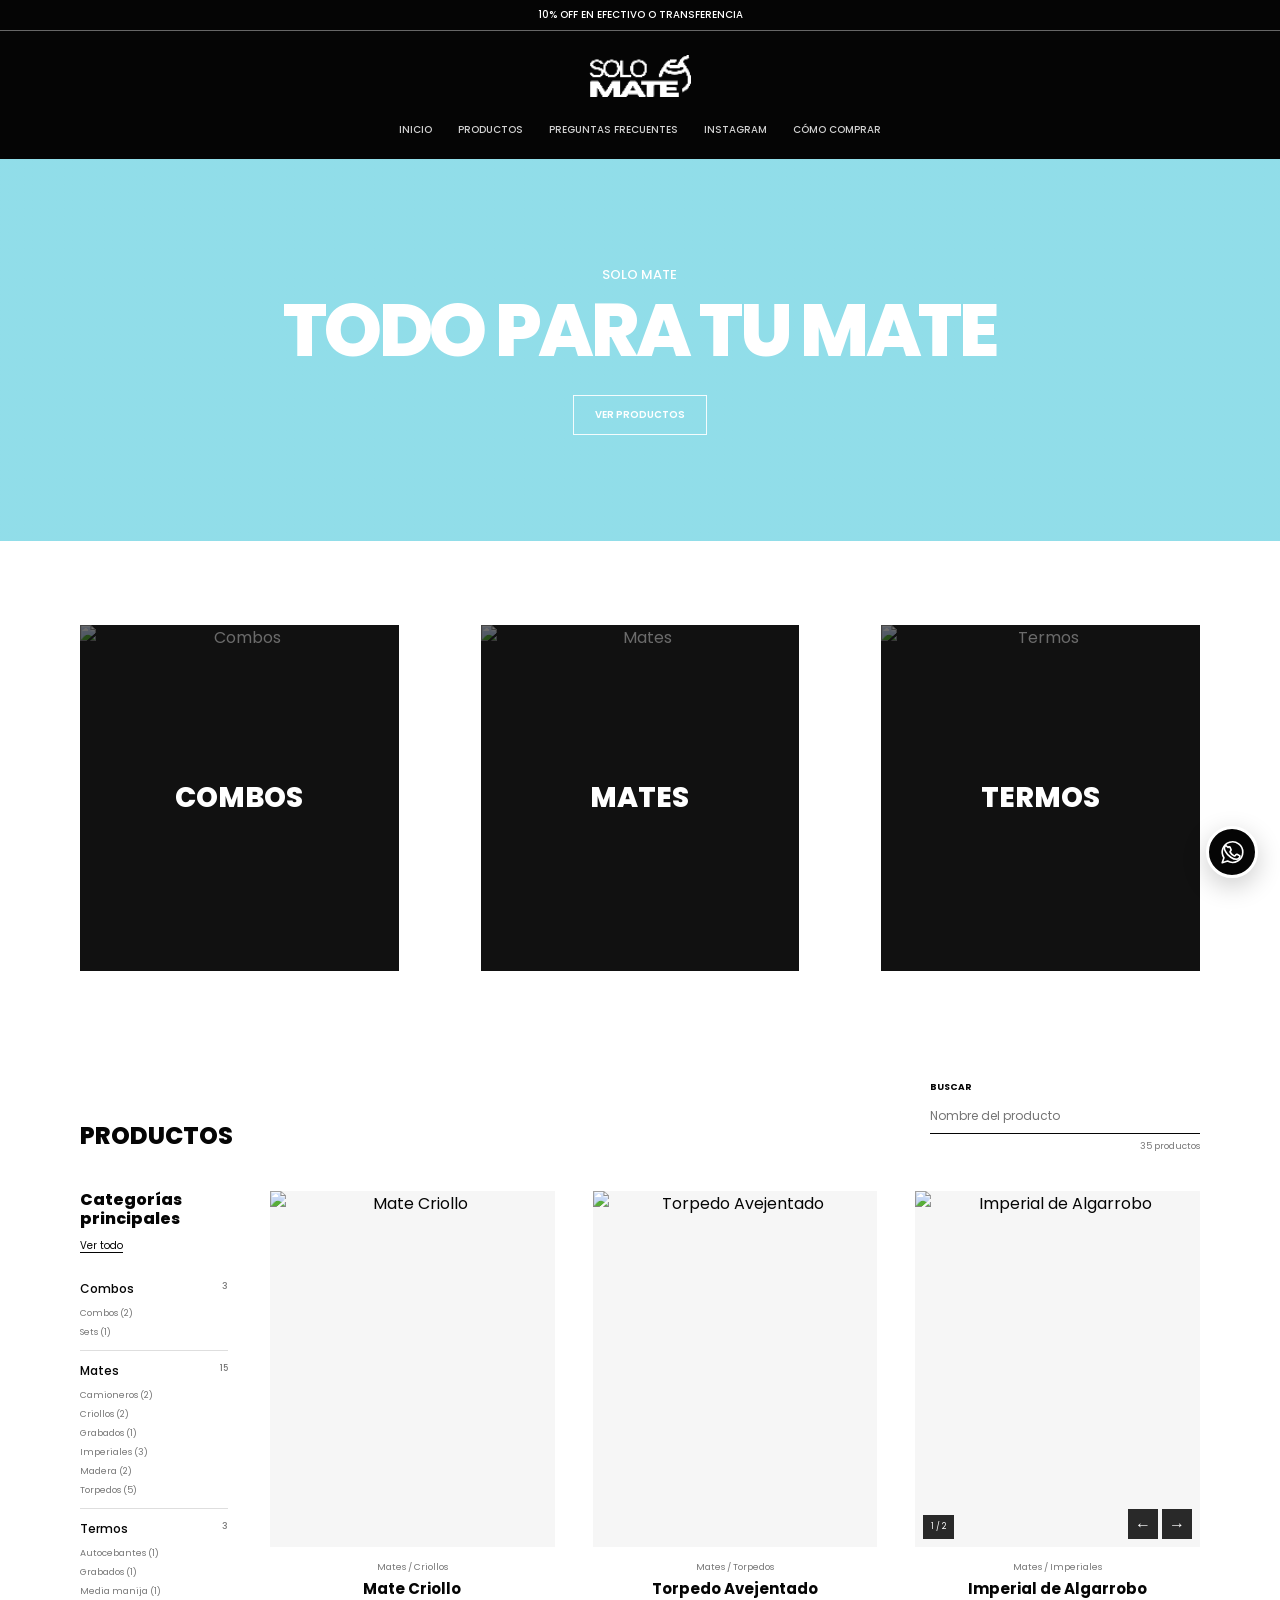
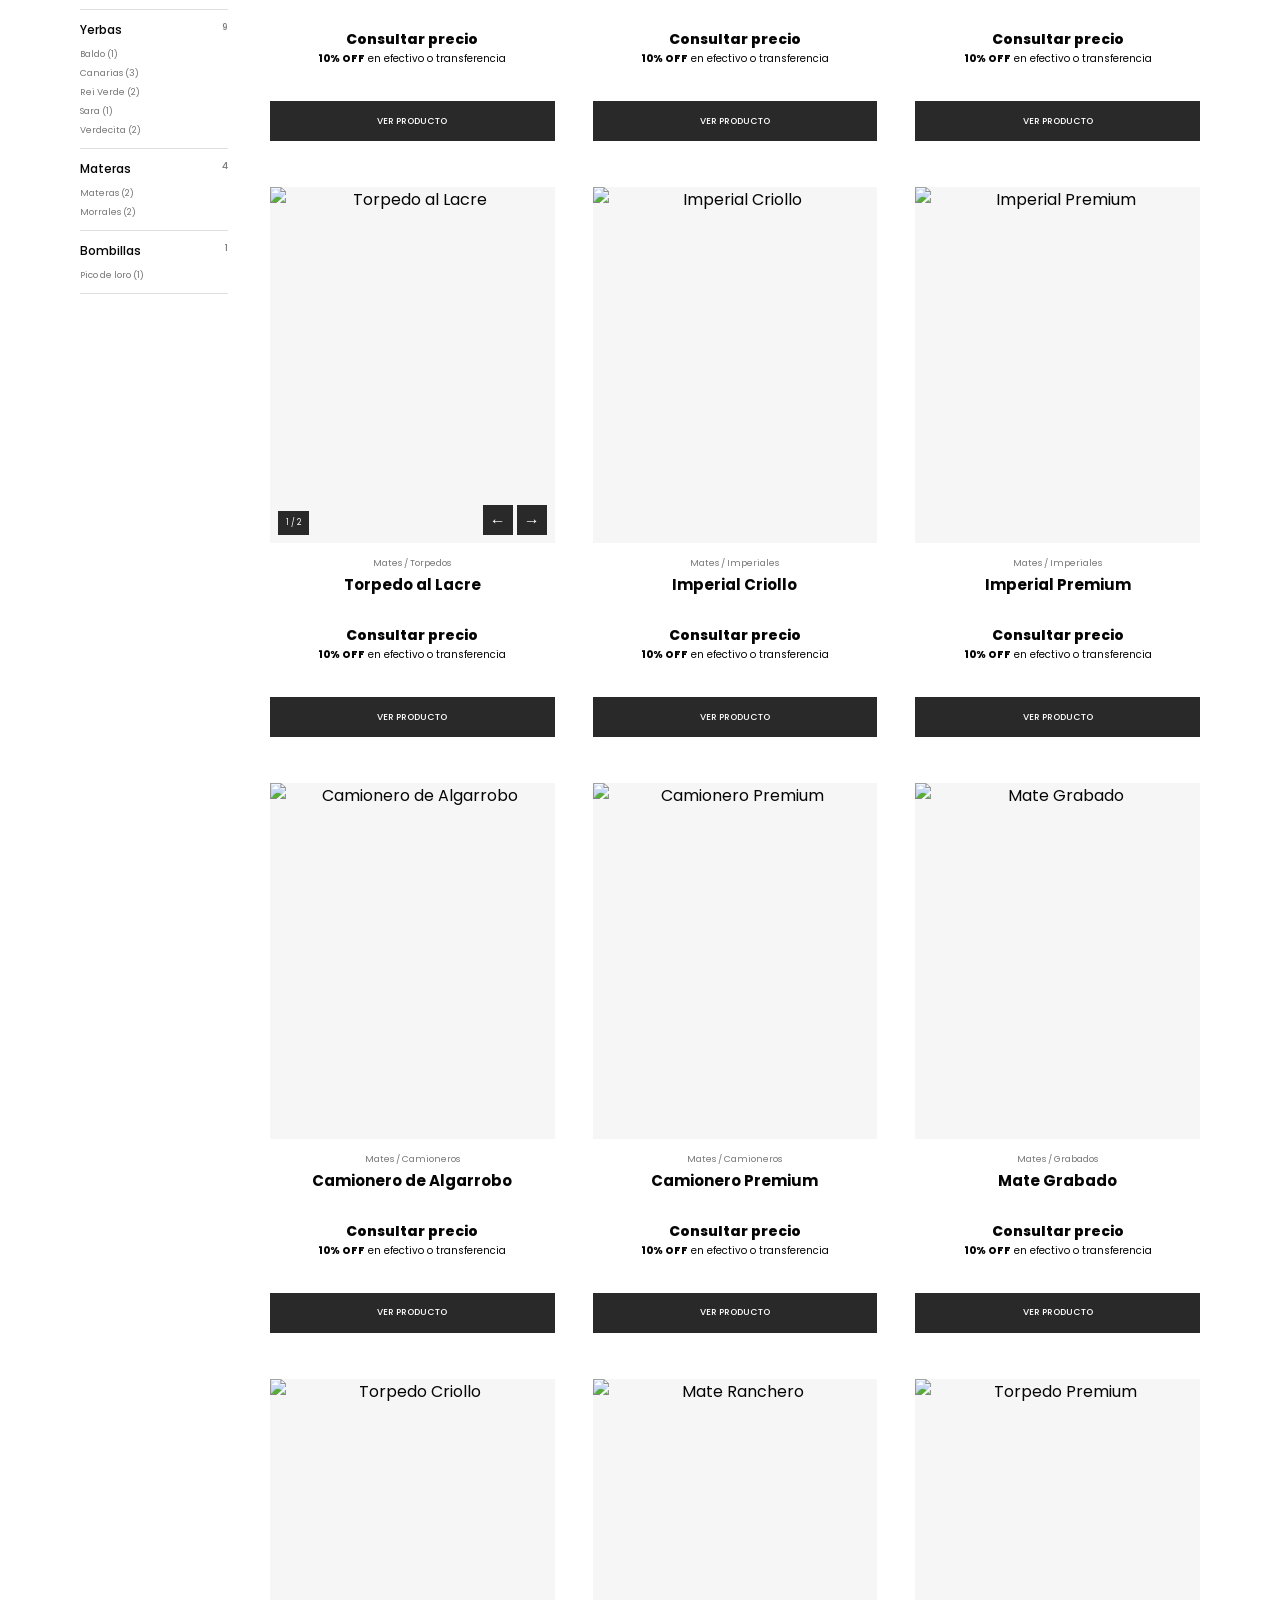
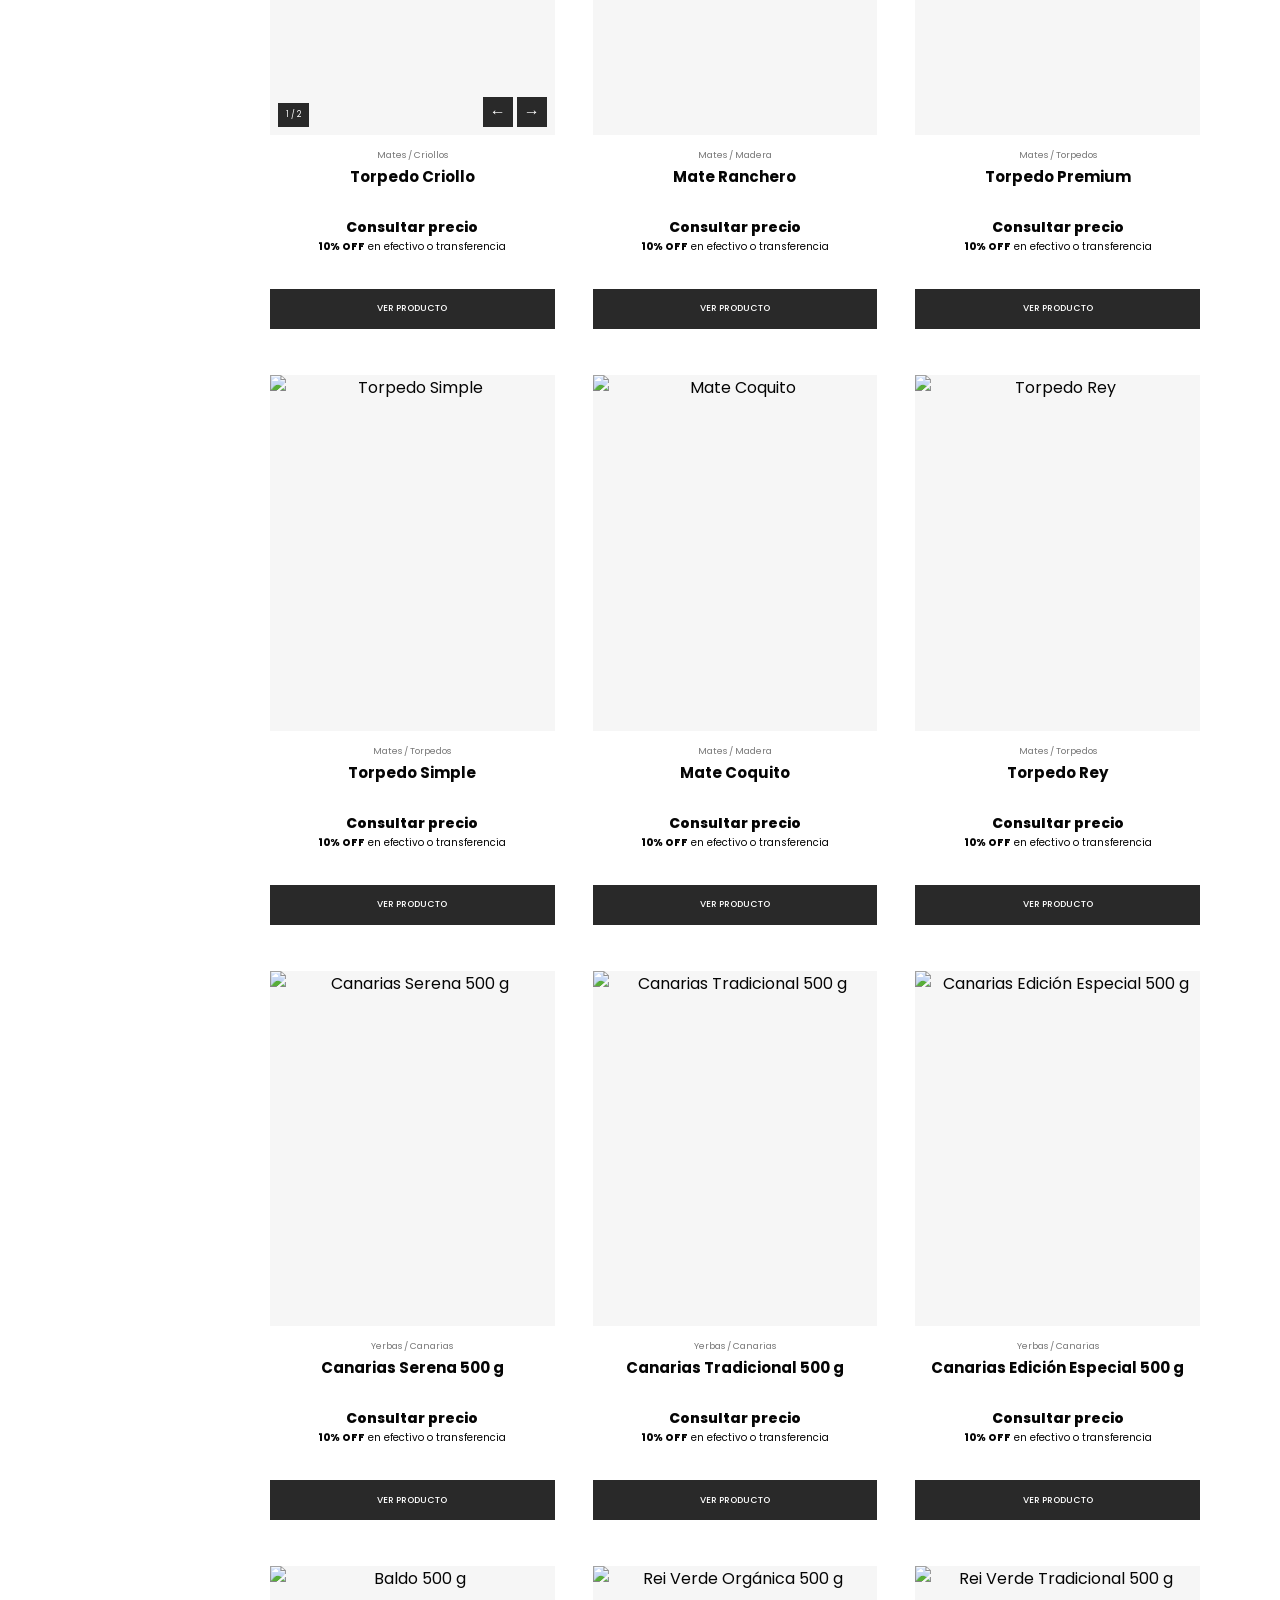
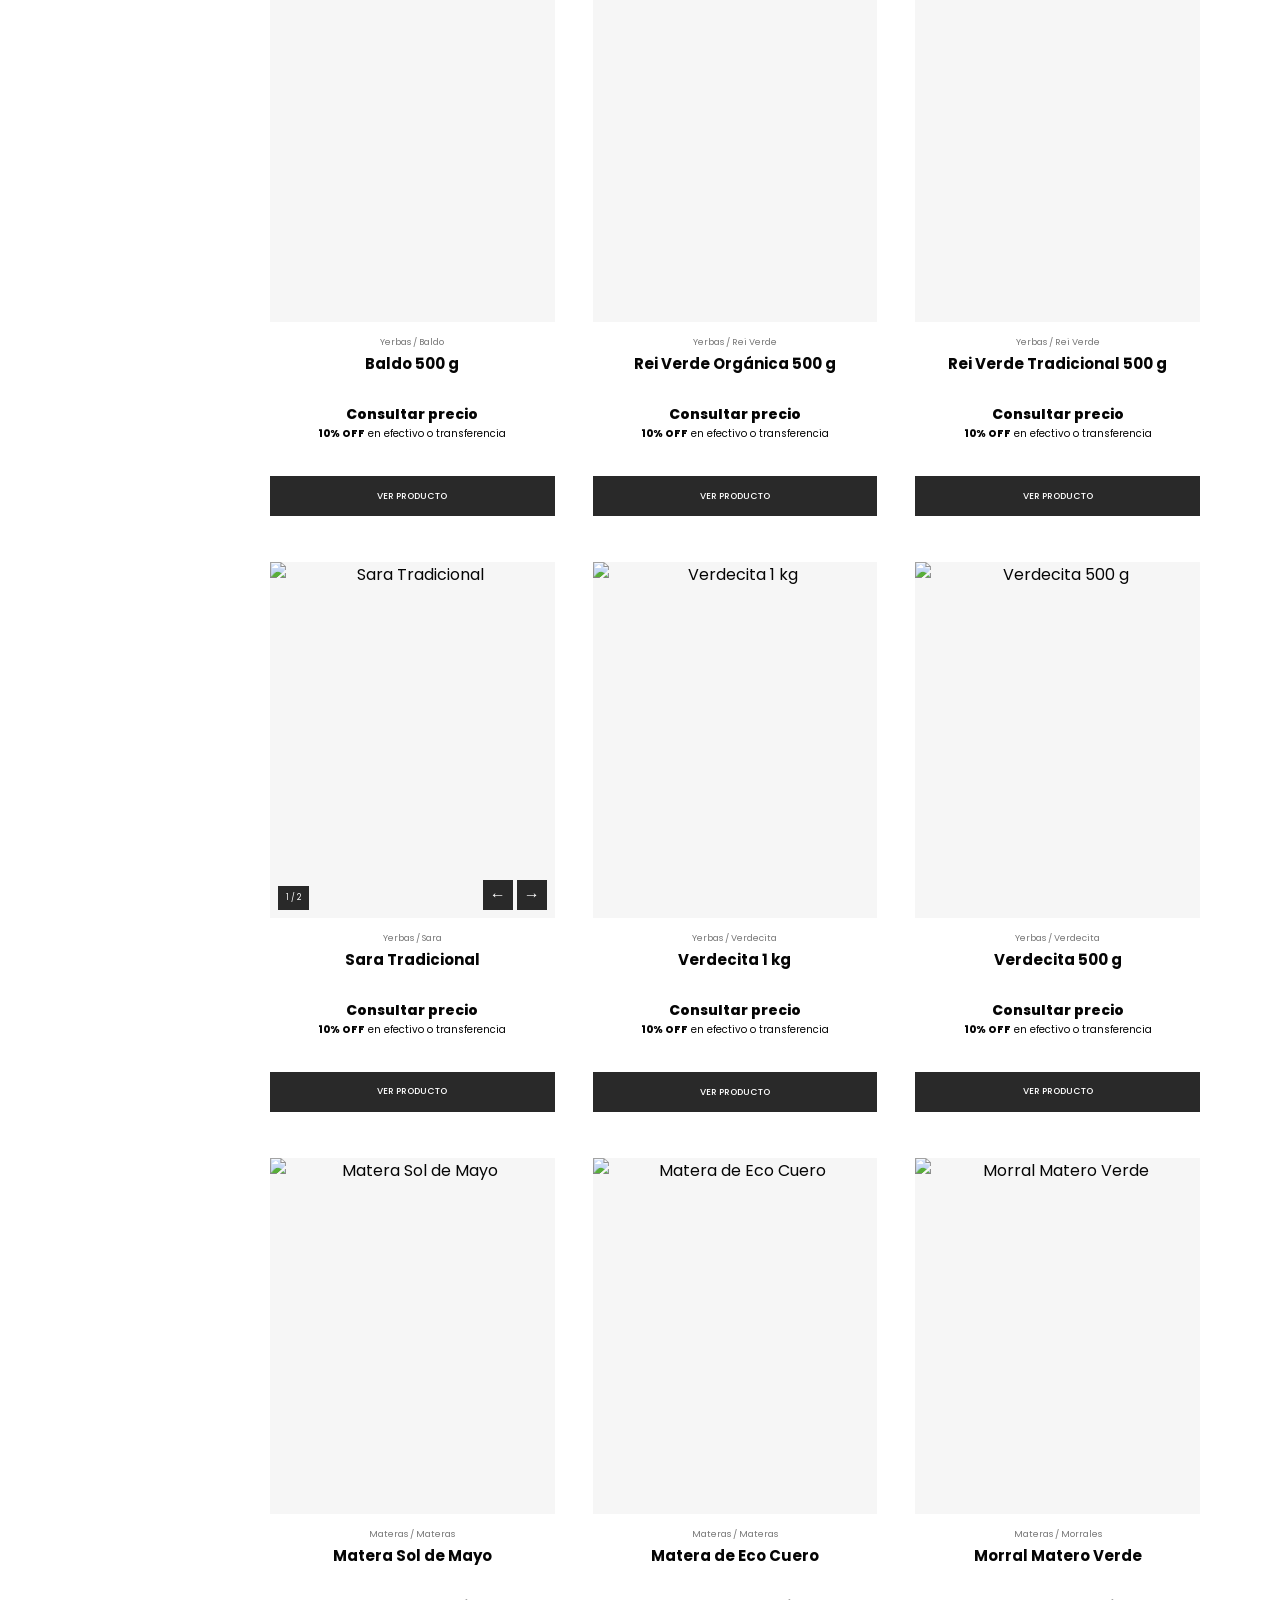
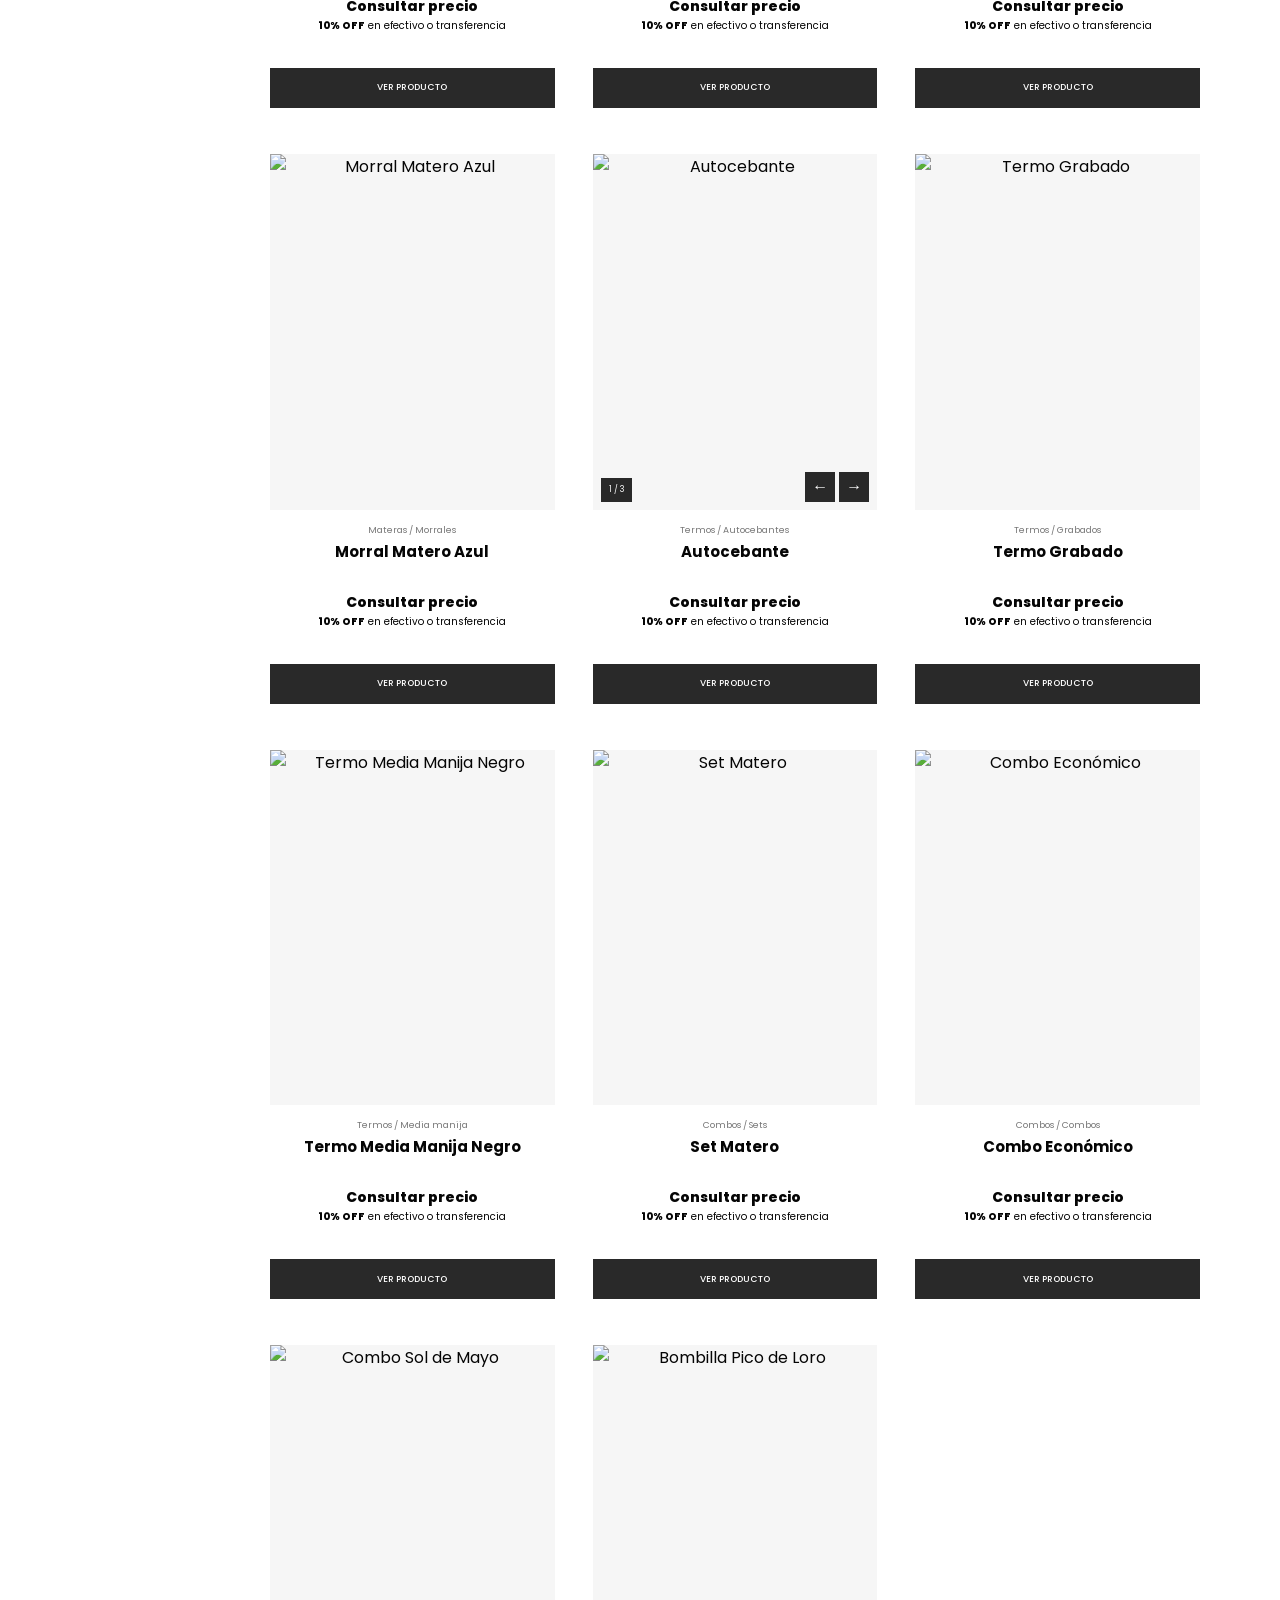
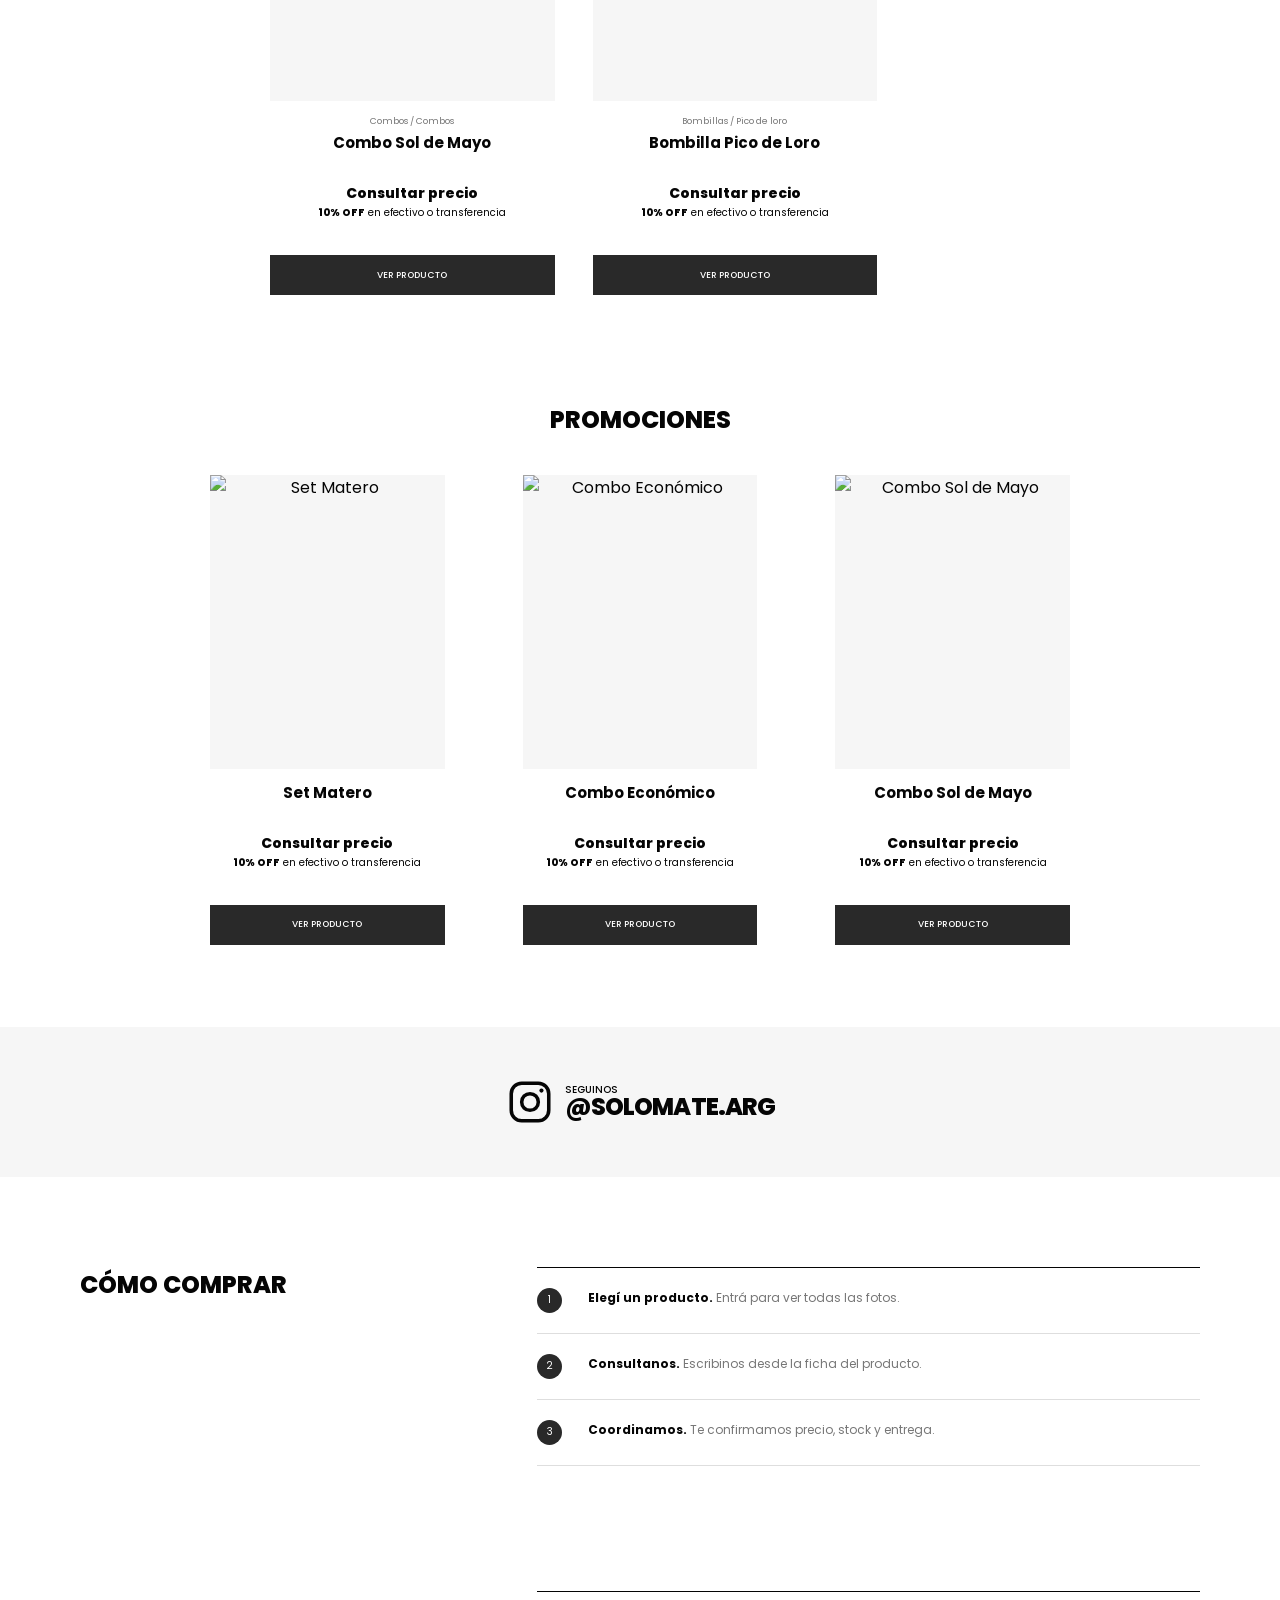
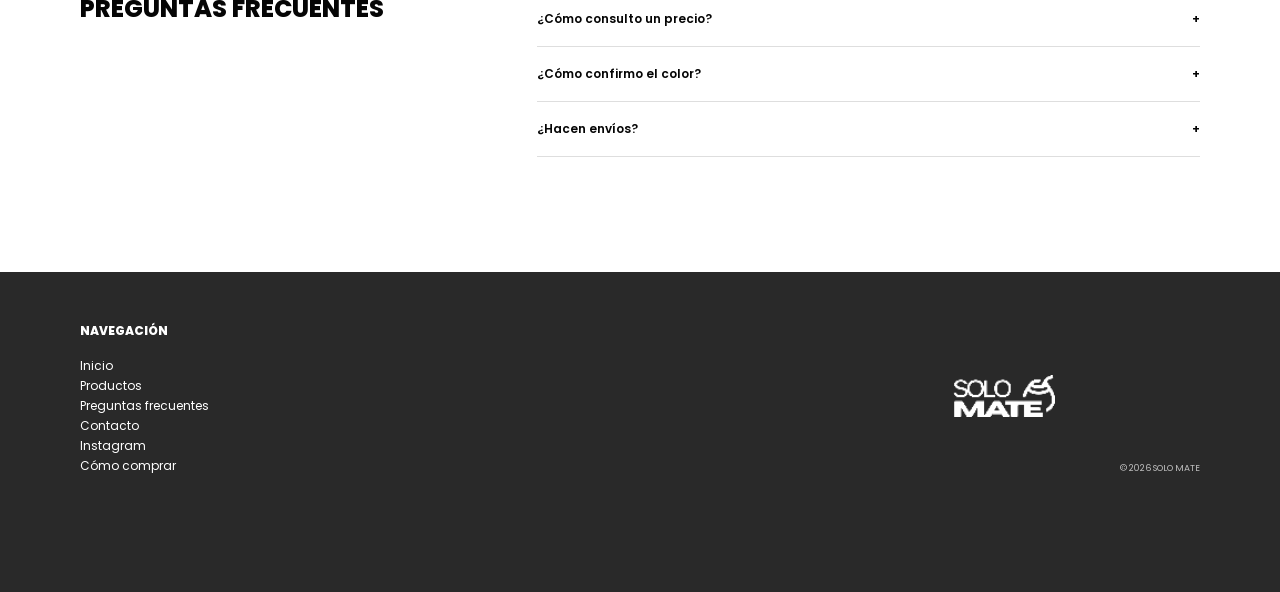
==== index.html @ adc4c1b1 "Add files via upload" ====
<!doctype html>
<html lang="es">
<head>
  <meta charset="utf-8">
  <meta name="viewport" content="width=device-width, initial-scale=1">
  <title>SOLO MATE | Mates, termos y accesorios</title>
  <meta name="description" content="Catálogo de mates, termos, yerbas, materas, combos y bombillas. Consultas por WhatsApp.">
  <meta property="og:title" content="SOLO MATE">
  <meta property="og:description" content="Mates, termos, yerbas y accesorios.">
  <meta property="og:image" content="og.png">
  <link rel="stylesheet" href="styles.css">
  <script src="config.js" defer></script>
  <script src="products.js" defer></script>
  <script src="app.js" defer></script>
</head>
<body>
  <div class="discount-bar">10% OFF EN EFECTIVO O TRANSFERENCIA</div>

  <header class="site-header">
    <div class="header-inner page-width">
      <a class="logo" href="#inicio" aria-label="SOLO MATE, inicio">
        <img class="brand-logo" src="logo-solo-mate.png?v=1" alt="SOLO MATE">
      </a>

      <nav class="main-nav" aria-label="Navegación principal">
        <a href="#inicio">INICIO</a>
        <a href="#catalogo">PRODUCTOS</a>
        <a href="#preguntas">PREGUNTAS FRECUENTES</a>
        <a href="#instagram">INSTAGRAM</a>
        <a href="#como-comprar">CÓMO COMPRAR</a>
      </nav>
    </div>
  </header>

  <main>
    <section class="banner" id="inicio">
      <div class="banner-copy">
        <p>SOLO MATE</p>
        <h1>TODO PARA TU MATE</h1>
        <a href="#catalogo">VER PRODUCTOS</a>
      </div>
    </section>

    <section class="category-section page-width" id="categorias">
      <h2 class="sr-only">Categorías</h2>
      <div class="category-grid">
        <button class="category-card js-category" type="button" data-category="Combos">
          <img src="images-square/combo economico.jpg?v=4" alt="Combos">
          <span>COMBOS</span>
        </button>
        <button class="category-card js-category" type="button" data-category="Mates">
          <img src="images-square/imperial criollo.jpg?v=4" alt="Mates">
          <span>MATES</span>
        </button>
        <button class="category-card js-category" type="button" data-category="Termos">
          <img src="images-square/termo media manija negro.jpg?v=4" alt="Termos">
          <span>TERMOS</span>
        </button>
      </div>
    </section>

    <section class="catalog-section" id="catalogo">
      <div class="page-width">
        <header class="catalog-header">
          <h2 id="catalog-title">PRODUCTOS</h2>
          <div class="catalog-tools">
            <label class="catalog-search">
              <span>BUSCAR</span>
              <input id="catalog-search" type="search" placeholder="Nombre del producto">
            </label>
            <p id="result-count" aria-live="polite"></p>
          </div>
        </header>

        <div class="catalog-layout">
          <aside class="filters" aria-label="Filtros del catálogo">
            <div class="filters-heading">
              <strong>Categorías<br>principales</strong>
              <button id="clear-filters" type="button">Ver todo</button>
            </div>
            <div id="category-filters"></div>
          </aside>

          <div>
            <div class="mobile-categories" id="mobile-categories" aria-label="Filtrar por categoría"></div>
            <div class="product-grid" id="product-grid"></div>
            <div class="empty-state" id="empty-state" hidden>No encontramos ese producto.</div>
          </div>
        </div>
      </div>
    </section>

    <section class="promotions page-width" id="promociones">
      <h2>PROMOCIONES</h2>
      <div class="promotions-grid" id="promotions-grid"></div>
    </section>

    <section class="instagram-strip" id="instagram">
      <a href="https://www.instagram.com/solomate.arg/" target="_blank" rel="noopener noreferrer" aria-label="Seguir a SOLO MATE en Instagram">
        <svg class="instagram-icon" viewBox="0 0 24 24" aria-hidden="true">
          <rect x="3" y="3" width="18" height="18" rx="5"></rect>
          <circle cx="12" cy="12" r="4"></circle>
          <circle class="instagram-dot" cx="17.5" cy="6.5" r="1"></circle>
        </svg>
        <span><small>SEGUINOS</small><strong>@SOLOMATE.ARG</strong></span>
      </a>
    </section>

    <section class="buy-section" id="como-comprar">
      <div class="page-width buy-grid">
        <h2>CÓMO COMPRAR</h2>
        <ol>
          <li><span>1</span><p><strong>Elegí un producto.</strong> Entrá para ver todas las fotos.</p></li>
          <li><span>2</span><p><strong>Consultanos.</strong> Escribinos desde la ficha del producto.</p></li>
          <li><span>3</span><p><strong>Coordinamos.</strong> Te confirmamos precio, stock y entrega.</p></li>
        </ol>
      </div>
    </section>

    <section class="faq page-width" id="preguntas">
      <h2>PREGUNTAS FRECUENTES</h2>
      <div class="faq-list">
        <details><summary>¿Cómo consulto un precio?<span>+</span></summary><p>Entrá al producto y tocá el botón de WhatsApp.</p></details>
        <details><summary>¿Cómo confirmo el color?<span>+</span></summary><p>Te informamos los colores disponibles cuando hagas la consulta.</p></details>
        <details><summary>¿Hacen envíos?<span>+</span></summary><p>Escribinos con tu localidad para conocer las opciones disponibles.</p></details>
      </div>
    </section>
  </main>

  <footer class="footer">
    <div class="page-width footer-grid">
      <div>
        <strong>NAVEGACIÓN</strong>
        <nav>
          <a href="#inicio">Inicio</a>
          <a href="#catalogo">Productos</a>
          <a href="#preguntas">Preguntas frecuentes</a>
          <button class="footer-contact js-whatsapp" type="button" data-product="">Contacto</button>
          <a href="#instagram">Instagram</a>
          <a href="#como-comprar">Cómo comprar</a>
        </nav>
      </div>
      <a class="logo footer-logo" href="#inicio"><img class="brand-logo" src="logo-solo-mate.png?v=1" alt="SOLO MATE"></a>
      <small>© <span id="year"></span> SOLO MATE</small>
    </div>
  </footer>

  <button class="whatsapp-float js-whatsapp" type="button" data-product="" aria-label="Consultar por WhatsApp">
    <svg viewBox="0 0 24 24" aria-hidden="true">
      <path d="M20.5 11.7a8.5 8.5 0 0 1-12.6 7.4L3.5 20.5l1.4-4.2A8.5 8.5 0 1 1 20.5 11.7Z"></path>
      <path d="M8.3 7.8c.2-.5.5-.5.8-.5h.4c.2 0 .4.1.5.5l.8 1.8c.1.3.1.5-.1.7l-.6.8c-.2.2-.2.4 0 .7.8 1.3 1.8 2.3 3.2 3 .3.2.6.1.8-.1l.9-1c.2-.2.4-.3.7-.2l1.9.9c.3.1.5.3.5.5 0 .2-.1 1.2-.7 1.8-.6.6-1.4.9-2.3.9-1.1 0-2.6-.4-4.5-1.7-2.6-1.8-4.2-4.5-4.3-4.7-.1-.2-1-1.4-1-2.7 0-1.3.7-2.1 1-2.4Z"></path>
    </svg>
  </button>
</body>
</html>
---- styles.css ----
@import url('https://fonts.googleapis.com/css2?family=Poppins:wght@400;500;600;700;800&display=swap');

:root {
  --black: #050505;
  --dark: #292929;
  --white: #ffffff;
  --accent: #19b9d1;
  --paper: #f6f6f6;
  --gray: #777777;
  --line: #dedede;
}

* { box-sizing: border-box; }
html { scroll-behavior: smooth; }
body { margin: 0; color: var(--black); background: var(--white); font-family: "Poppins", Arial, sans-serif; }
button, input { font: inherit; }
button { color: inherit; }
a { color: inherit; text-decoration: none; }
img { display: block; max-width: 100%; }
.page-width { width: min(1120px, calc(100% - 56px)); margin-inline: auto; }
.sr-only { width: 1px; height: 1px; position: absolute; overflow: hidden; clip: rect(0,0,0,0); white-space: nowrap; }

.discount-bar { min-height: 31px; display: grid; place-items: center; padding: 6px 18px; color: var(--white); background: var(--black); border-bottom: 1px solid #676767; font-size: 10px; font-weight: 500; text-align: center; }
.site-header { color: var(--white); background: var(--black); }
.header-inner { min-height: 128px; display: flex; flex-direction: column; justify-content: center; align-items: center; gap: 25px; padding-block: 20px 17px; }
.logo { width: fit-content; display: block; }
.brand-logo { width: 102px; height: auto; }
.main-nav { display: flex; justify-content: center; align-items: center; gap: 26px; font-size: 10px; font-weight: 500; }
.main-nav a { color: #d1d1d1; }
.main-nav a:hover { color: var(--white); }

.banner { min-height: 382px; display: grid; place-items: center; padding: 55px 24px; color: var(--white); background: linear-gradient(rgba(25,185,209,.48), rgba(25,185,209,.48)), url("images/torpedo rey.jpg") center 60% / cover no-repeat; text-align: center; }
.banner-copy p { margin: 0 0 8px; font-size: 13px; font-weight: 500; }
.banner h1 { margin: 0; font-size: clamp(38px, 6vw, 74px); font-weight: 800; letter-spacing: -.045em; line-height: 1; }
.banner a { display: inline-flex; margin-top: 28px; padding: 11px 21px; color: var(--white); border: 1px solid rgba(255,255,255,.9); font-size: 10px; font-weight: 600; }
.banner a:hover { color: var(--accent); background: var(--white); }

.category-section { padding-block: 84px 72px; }
.category-grid { display: grid; grid-template-columns: repeat(3, 1fr); gap: 58px 82px; }
.category-card { aspect-ratio: .92; position: relative; display: grid; place-items: center; overflow: hidden; padding: 0; color: var(--white); background: var(--dark); border: 0; cursor: pointer; }
.category-card::after { content: ""; position: absolute; inset: 0; background: rgba(0,0,0,.58); }
.category-card img { width: 100%; height: 100%; position: absolute; inset: 0; object-fit: cover; background: var(--dark); }
.category-card span { position: relative; z-index: 2; font-size: clamp(18px, 2.2vw, 28px); font-weight: 800; }
.category-card:hover::after { background: rgba(0,0,0,.44); }

.catalog-section { padding-block: 38px 55px; background: var(--white); }
.catalog-header { display: flex; justify-content: space-between; align-items: flex-end; gap: 35px; margin-bottom: 38px; }
.catalog-header h2, .promotions h2, .buy-section h2, .faq h2 { margin: 0; font-size: 24px; font-weight: 800; }
.catalog-tools { width: 270px; }
.catalog-search { display: block; }
.catalog-search span { display: block; margin-bottom: 5px; font-size: 9px; font-weight: 700; }
.catalog-search input { width: 100%; padding: 8px 0; background: transparent; border: 0; border-bottom: 1px solid var(--black); outline: 0; font-size: 12px; }
#result-count { margin: 6px 0 0; color: var(--gray); font-size: 9px; text-align: right; }
.catalog-layout { display: grid; grid-template-columns: 148px 1fr; gap: 42px; }
.catalog-layout > div { min-width: 0; }
.filters { align-self: start; position: sticky; top: 20px; }
.filters-heading { padding-bottom: 13px; }
.filters-heading strong { display: block; font-size: 16px; font-weight: 800; line-height: 1.15; }
.filters-heading button { margin-top: 10px; padding: 0; background: transparent; border: 0; cursor: pointer; font-size: 10px; text-decoration: underline; text-underline-offset: 3px; }
.filter-group { padding: 11px 0; border-bottom: 1px solid var(--line); }
.filter-category { width: 100%; display: flex; justify-content: space-between; gap: 8px; padding: 0; background: transparent; border: 0; cursor: pointer; font-size: 12px; font-weight: 500; text-align: left; }
.filter-category span { color: var(--gray); font-size: 9px; }
.filter-category.active { font-weight: 800; }
.subfilters { display: grid; gap: 6px; margin-top: 9px; }
.subfilters button { width: fit-content; padding: 0; color: var(--gray); background: transparent; border: 0; cursor: pointer; font-size: 9px; text-align: left; }
.subfilters button:hover, .subfilters button.active { color: var(--black); text-decoration: underline; text-underline-offset: 2px; }
.mobile-categories { display: none; }

.product-grid { display: grid; grid-template-columns: repeat(3, minmax(0, 1fr)); gap: 46px 38px; }
.product-card { min-width: 0; text-align: center; }
.product-media { aspect-ratio: 4 / 5; position: relative; display: grid; place-items: center; overflow: hidden; touch-action: pan-y; background: var(--paper); }
.product-media > a { width: 100%; height: 100%; display: grid; place-items: center; }
.product-media img { width: 100%; height: 100%; object-fit: contain; }
.gallery-controls { position: absolute; z-index: 3; right: 8px; bottom: 8px; display: flex; gap: 4px; }
.gallery-controls button { width: 30px; height: 30px; display: grid; place-items: center; padding: 0; color: var(--white); background: var(--dark); border: 0; cursor: pointer; }
.gallery-count { position: absolute; z-index: 2; left: 8px; bottom: 8px; padding: 6px 8px; color: var(--white); background: var(--dark); font-size: 8px; }
.product-meta { padding-top: 14px; }
.product-path { margin: 0 0 5px; color: var(--gray); font-size: 9px; }
.product-card h3 { margin: 0; min-height: 42px; font-size: 15px; font-weight: 700; line-height: 1.3; }
.product-card h3 a:hover { text-decoration: underline; text-underline-offset: 3px; }
.color-row { display: none; }
.product-price { display: block; margin: 8px 0 2px; font-size: 14px; font-weight: 800; }
.transfer-price { display: block; min-height: 35px; margin: 0 0 14px; font-size: 10px; line-height: 1.45; }
.transfer-price strong { font-weight: 800; }
.product-actions { display: block; }
.product-link, .product-query { min-height: 40px; display: grid; place-items: center; width: 100%; padding: 0 12px; color: var(--white); background: var(--dark); border: 0; cursor: pointer; font-size: 9px; font-weight: 500; }
.product-link:hover, .product-query:hover { background: var(--black); }
.empty-state { padding: 60px 20px; border: 1px solid var(--line); text-align: center; }

.promotions { padding-block: 52px 82px; }
.promotions h2 { margin-bottom: 38px; text-align: center; }
.promotions-grid { width: min(860px, 100%); display: grid; grid-template-columns: repeat(3, 1fr); gap: 78px; margin-inline: auto; }
.promotions-grid .product-path { display: none; }

.instagram-strip { min-height: 150px; display: grid; place-items: center; padding: 35px 20px; background: var(--paper); }
.instagram-strip a { display: flex; align-items: center; gap: 10px; }
.instagram-icon { width: 50px; height: 50px; fill: none; stroke: currentColor; stroke-width: 1.7; }
.instagram-dot { fill: currentColor; stroke: none; }
.instagram-strip a > span:last-child { display: grid; line-height: 1; }
.instagram-strip small { font-size: 10px; font-weight: 500; }
.instagram-strip strong { font-size: 24px; font-weight: 800; letter-spacing: -.04em; }

.buy-section { padding-block: 90px; }
.buy-grid { display: grid; grid-template-columns: .7fr 1.3fr; gap: 100px; }
.buy-section ol { margin: 0; padding: 0; list-style: none; border-top: 1px solid var(--black); }
.buy-section li { display: grid; grid-template-columns: 36px 1fr; gap: 15px; padding: 20px 0; border-bottom: 1px solid var(--line); }
.buy-section li > span { width: 25px; height: 25px; display: grid; place-items: center; color: var(--white); background: var(--dark); border-radius: 50%; font-size: 10px; }
.buy-section p { margin: 1px 0 0; color: var(--gray); font-size: 12px; }
.buy-section p strong { color: var(--black); }

.faq { display: grid; grid-template-columns: .7fr 1.3fr; gap: 100px; padding-block: 35px 115px; }
.faq-list { border-top: 1px solid var(--black); }
.faq details { padding: 18px 0; border-bottom: 1px solid var(--line); }
.faq summary { display: flex; justify-content: space-between; gap: 20px; list-style: none; cursor: pointer; font-size: 12px; font-weight: 600; }
.faq summary::-webkit-details-marker { display: none; }
.faq details p { margin: 12px 35px 0 0; color: var(--gray); font-size: 11px; line-height: 1.6; }

.footer { min-height: 320px; padding-block: 45px; color: var(--white); background: var(--dark); }
.footer-grid { display: grid; grid-template-columns: 1fr auto auto; align-items: start; gap: 65px; }
.footer-grid > div > strong { font-size: 12px; font-weight: 800; }
.footer nav { display: grid; justify-items: start; gap: 2px; margin-top: 15px; font-size: 12px; }
.footer nav a:hover { text-decoration: underline; }
.footer-contact { padding: 0; color: var(--white); background: transparent; border: 0; cursor: pointer; }
.footer-logo { align-self: center; }
.footer small { align-self: end; color: #bdbdbd; font-size: 9px; }
.whatsapp-float { width: 52px; height: 52px; position: fixed; z-index: 30; right: 22px; bottom: 22px; display: grid; place-items: center; color: var(--white); background: var(--black); border: 3px solid var(--white); border-radius: 50%; box-shadow: 0 8px 26px rgba(0,0,0,.2); cursor: pointer; }
.whatsapp-float svg { width: 29px; height: 29px; fill: none; stroke: currentColor; stroke-linecap: round; stroke-linejoin: round; stroke-width: 1.35; }

/* Ficha del producto */
.product-page { background: var(--white); }
.product-page .topbar { min-height: 31px; display: grid; place-items: center; color: var(--white); background: var(--black); border-bottom: 1px solid #676767; font-size: 10px; }
.detail-header { color: var(--white); background: var(--black); }
.detail-header-inner { min-height: 104px; display: flex; justify-content: space-between; align-items: center; gap: 24px; }
.back-link { font-size: 10px; font-weight: 500; }
.product-detail { padding-block: 55px 95px; }
.breadcrumb { margin-bottom: 25px; color: var(--gray); font-size: 10px; }
.breadcrumb a { text-decoration: underline; text-underline-offset: 3px; }
.detail-grid { display: grid; grid-template-columns: minmax(0, 1.15fr) minmax(320px, .85fr); gap: 80px; align-items: start; }
.detail-gallery { min-width: 0; }
.detail-main-image { aspect-ratio: 4 / 5; position: relative; display: grid; place-items: center; overflow: hidden; touch-action: pan-y; background: var(--paper); }
.detail-main-image img { width: 100%; height: 100%; object-fit: contain; }
.detail-gallery-controls { position: absolute; inset-inline: 14px; top: 50%; display: flex; justify-content: space-between; transform: translateY(-50%); pointer-events: none; }
.detail-gallery-controls button { width: 40px; height: 40px; display: grid; place-items: center; padding: 0; color: var(--white); background: var(--dark); border: 0; cursor: pointer; pointer-events: auto; }
.detail-thumbs { display: grid; grid-template-columns: repeat(5, minmax(0, 1fr)); gap: 9px; margin-top: 9px; }
.detail-thumb { aspect-ratio: 1; display: grid; place-items: center; padding: 0; overflow: hidden; background: var(--paper); border: 1px solid var(--line); cursor: pointer; }
.detail-thumb.active { border: 2px solid var(--black); }
.detail-thumb img { width: 100%; height: 100%; object-fit: contain; }
.detail-info { position: sticky; top: 25px; padding-top: 8px; }
.detail-category { margin: 0 0 10px; color: var(--gray); font-size: 10px; }
.detail-info h1 { margin: 0; font-size: clamp(34px, 4.5vw, 58px); font-weight: 800; letter-spacing: -.045em; line-height: 1; }
.detail-price { display: block; margin: 24px 0 7px; font-size: 20px; font-weight: 800; }
.detail-transfer { margin: 0 0 7px; font-size: 11px; }
.detail-stock { margin: 0 0 25px; color: var(--gray); font-size: 10px; }
.detail-colors { padding-block: 18px; border-block: 1px solid var(--line); }
.detail-colors strong { display: block; margin-bottom: 10px; font-size: 11px; }
.detail-color-list { display: flex; flex-wrap: wrap; gap: 7px; }
.detail-color { display: flex; align-items: center; gap: 7px; padding: 7px 9px; border: 1px solid var(--line); font-size: 10px; }
.swatch { width: 14px; height: 14px; display: inline-block; border: 1px solid #999; border-radius: 50%; box-shadow: inset 0 0 0 2px var(--white); }
.button { min-height: 44px; display: inline-flex; justify-content: center; align-items: center; padding: 0 20px; border: 0; cursor: pointer; font-size: 10px; font-weight: 600; }
.button-dark { color: var(--white); background: var(--dark); }
.button-dark:hover { background: var(--black); }
.detail-cta { width: 100%; margin-top: 24px; }
.detail-note { margin: 13px 0 0; color: var(--gray); font-size: 10px; line-height: 1.55; }
.related { margin-top: 85px; padding-top: 55px; border-top: 1px solid var(--line); }
.related h2 { margin: 0 0 28px; font-size: 24px; font-weight: 800; }
.related-grid { display: grid; grid-template-columns: repeat(4, 1fr); gap: 22px; }
.related-card { text-align: center; }
.related-card img { width: 100%; aspect-ratio: 4 / 5; object-fit: contain; background: var(--paper); }
.related-card strong { display: block; padding: 12px 5px; font-size: 12px; }
.not-found { min-height: 60vh; display: grid; place-items: center; padding: 60px 24px; text-align: center; }
.not-found h1 { margin: 0 0 18px; font-size: 38px; font-weight: 800; }

@media (max-width: 980px) {
  .page-width { width: min(100% - 40px, 1120px); }
  .category-grid { gap: 30px; }
  .product-grid { grid-template-columns: repeat(2, minmax(0, 1fr)); }
  .promotions-grid { gap: 35px; }
  .detail-grid { grid-template-columns: 1fr 1fr; gap: 42px; }
  .related-grid { grid-template-columns: repeat(3, 1fr); }
}

@media (max-width: 760px) {
  .header-inner { min-height: 116px; }
  .main-nav { width: 100%; justify-content: flex-start; gap: 22px; overflow-x: auto; padding-bottom: 4px; }
  .main-nav a { flex: 0 0 auto; }
  .banner { min-height: 300px; }
  .category-grid { grid-template-columns: repeat(2, 1fr); }
  .catalog-layout { grid-template-columns: 1fr; }
  .filters { display: none; }
  .mobile-categories { display: flex; gap: 7px; margin-bottom: 28px; overflow-x: auto; padding-bottom: 3px; }
  .mobile-categories button { flex: 0 0 auto; padding: 9px 12px; background: var(--white); border: 1px solid var(--dark); cursor: pointer; font-size: 9px; }
  .mobile-categories button.active { color: var(--white); background: var(--dark); }
  .buy-grid, .faq { grid-template-columns: 1fr; gap: 38px; }
  .detail-grid { grid-template-columns: 1fr; }
  .detail-info { position: static; }
  .related-grid { grid-template-columns: repeat(2, 1fr); }
}

@media (max-width: 520px) {
  .page-width { width: calc(100% - 30px); }
  .discount-bar { font-size: 8px; }
  .header-inner { align-items: flex-start; gap: 22px; }
  .main-nav { font-size: 8px; }
  .banner { min-height: 245px; }
  .banner h1 { font-size: 42px; }
  .category-section { padding-block: 48px; }
  .category-grid { grid-template-columns: 1fr; gap: 18px; }
  .category-card { aspect-ratio: 1.15; }
  .catalog-section { padding-top: 35px; }
  .catalog-header { flex-direction: column; align-items: flex-start; gap: 20px; }
  .catalog-tools { width: 100%; }
  #result-count { text-align: left; }
  .product-grid { grid-template-columns: 1fr; gap-block: 48px; }
  .promotions { padding-block: 48px 65px; }
  .promotions-grid { grid-template-columns: 1fr; gap: 48px; }
  .instagram-strip strong { font-size: 19px; }
  .instagram-icon { width: 45px; height: 45px; }
  .buy-section { padding-block: 70px; }
  .faq { padding-bottom: 80px; }
  .footer-grid { grid-template-columns: 1fr; gap: 42px; }
  .footer-logo { align-self: auto; }
  .footer small { align-self: auto; }
  .product-detail { padding-block: 35px 70px; }
  .detail-info h1 { font-size: 38px; }
  .related-grid { grid-template-columns: 1fr 1fr; gap: 12px; }
}

@media (prefers-reduced-motion: reduce) {
  html { scroll-behavior: auto; }
}
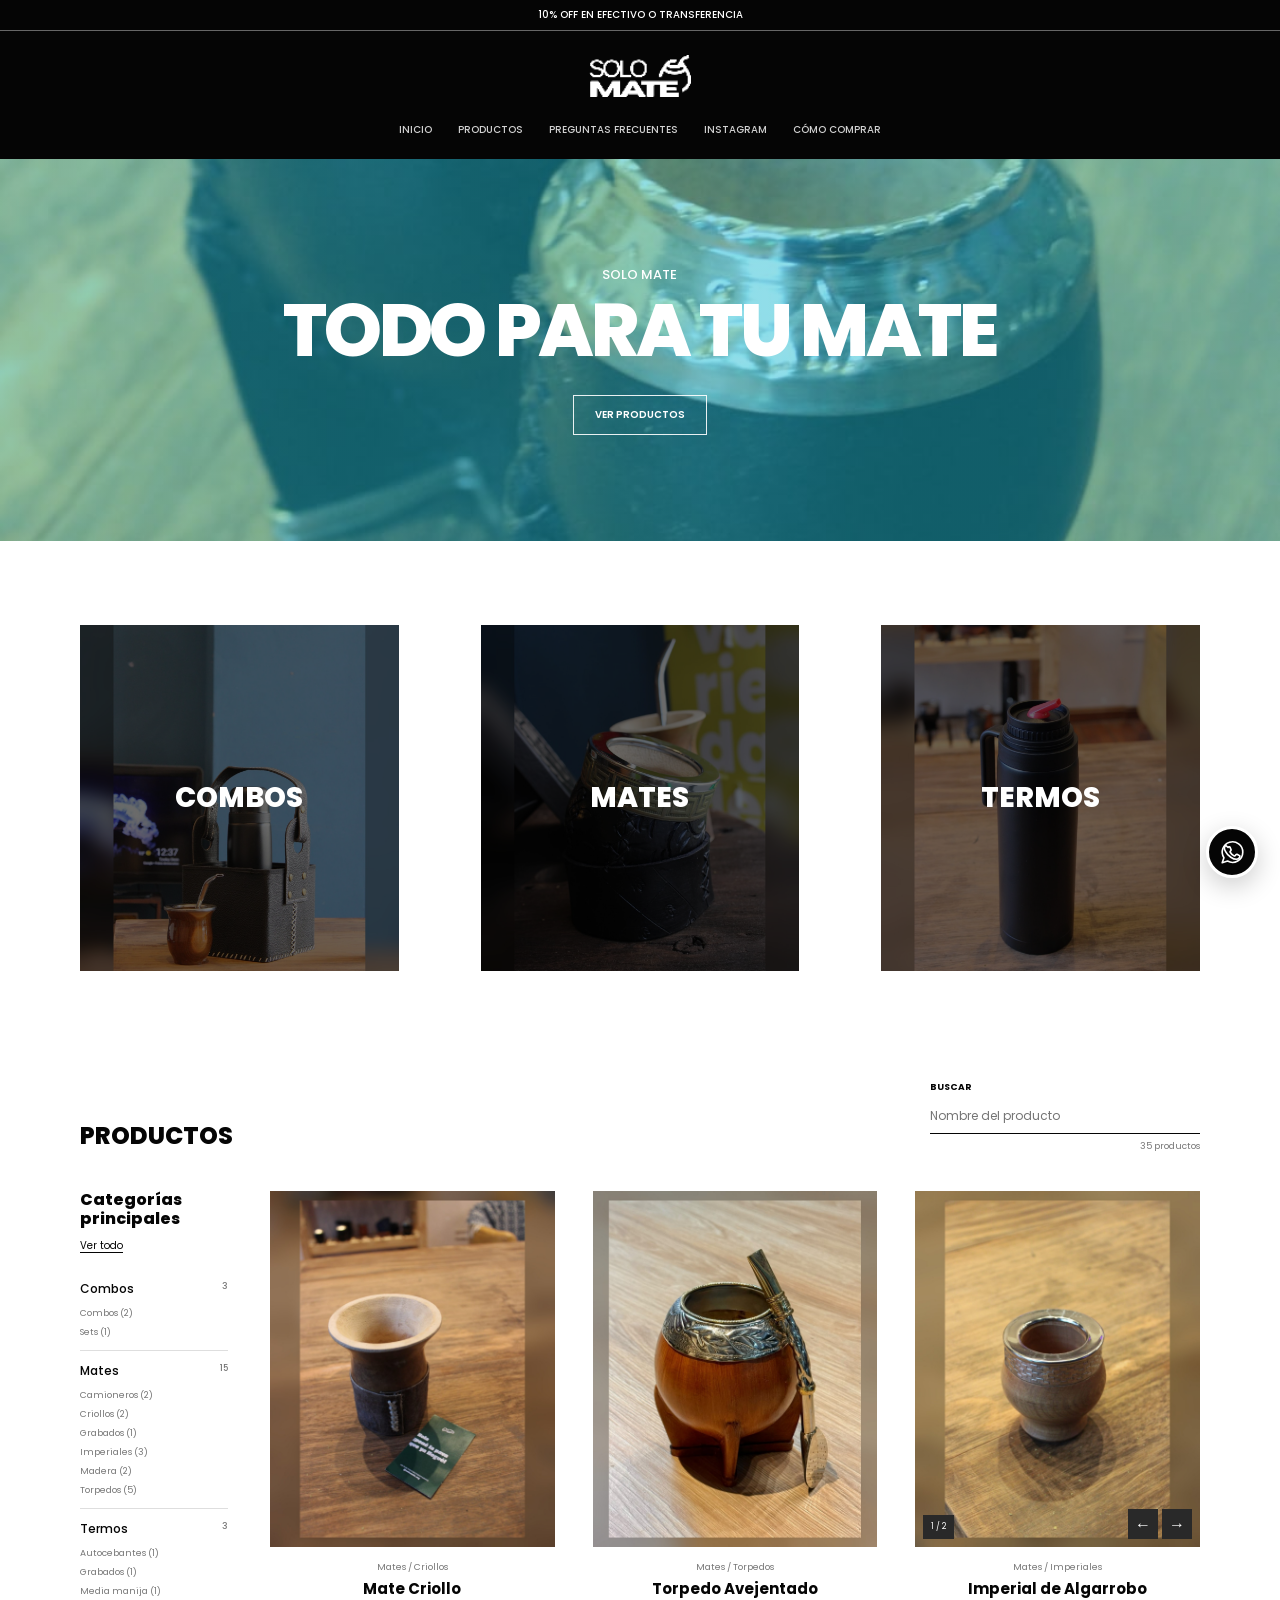
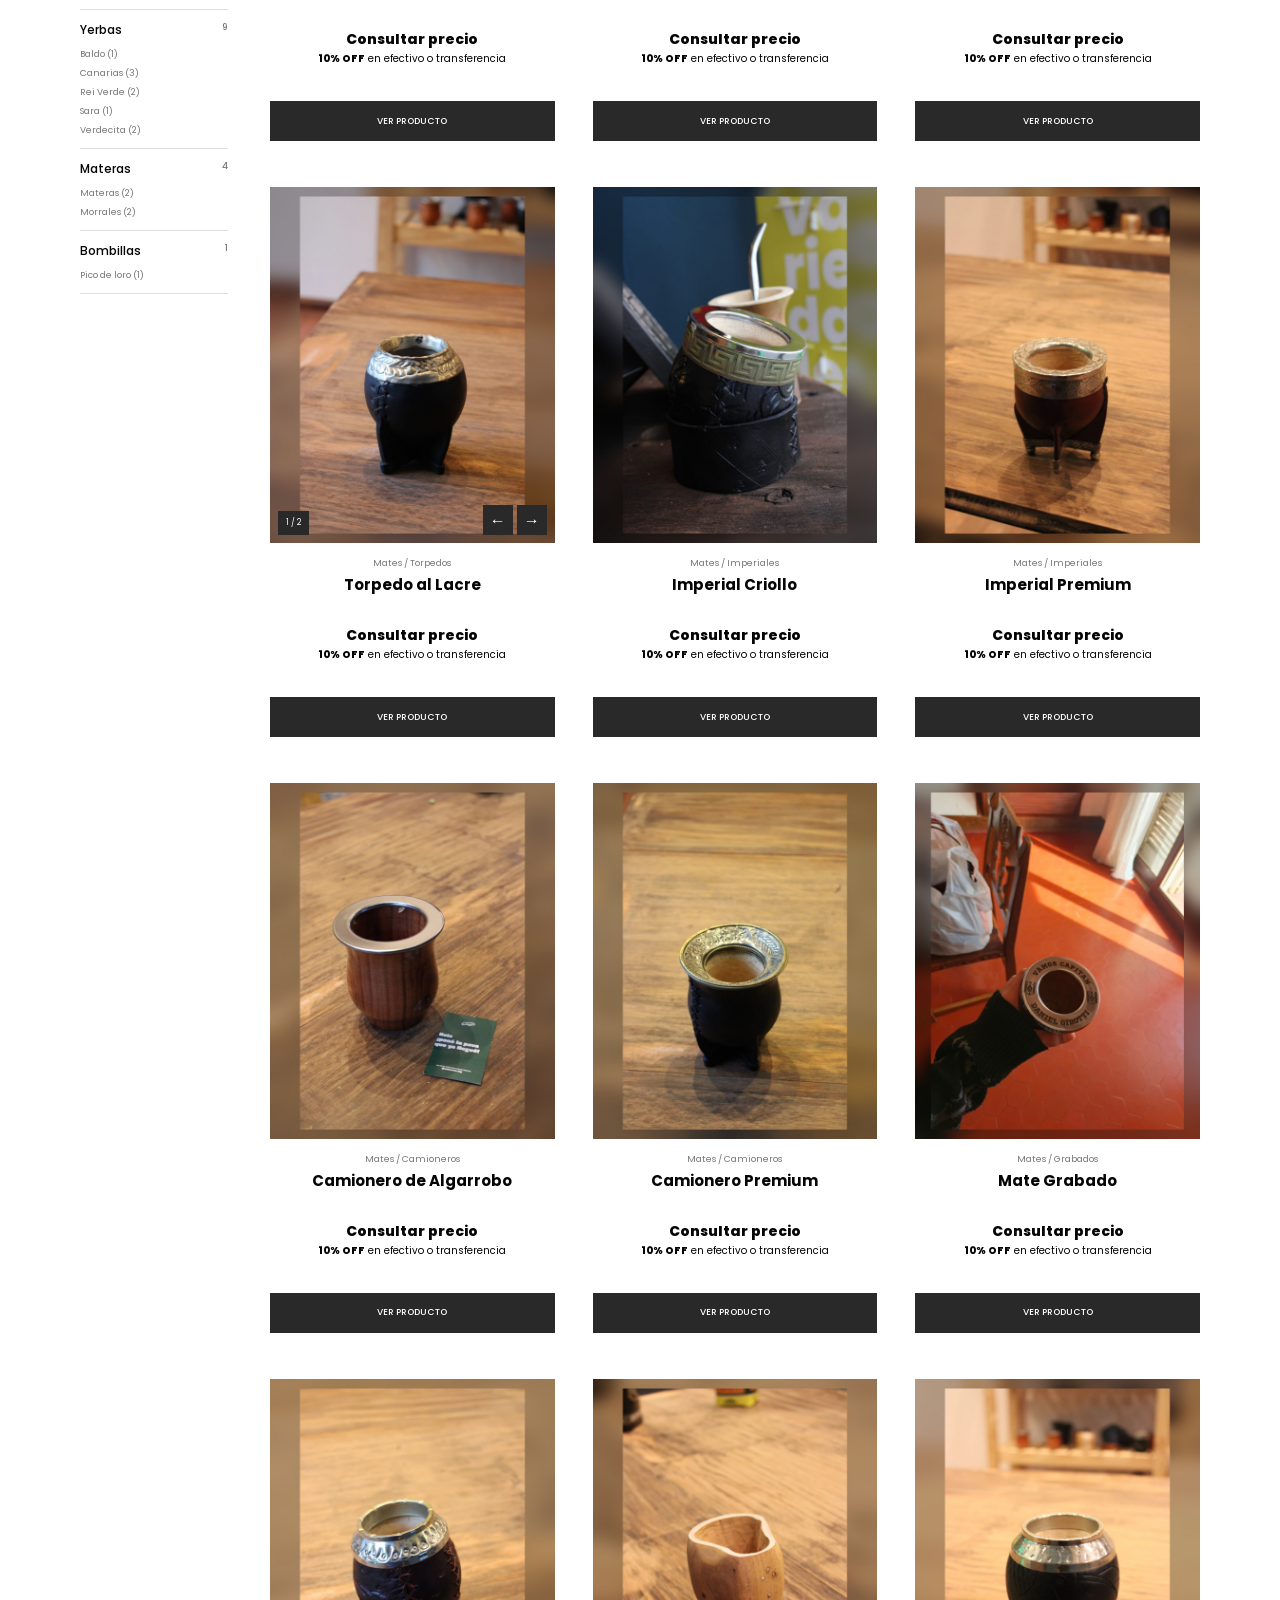
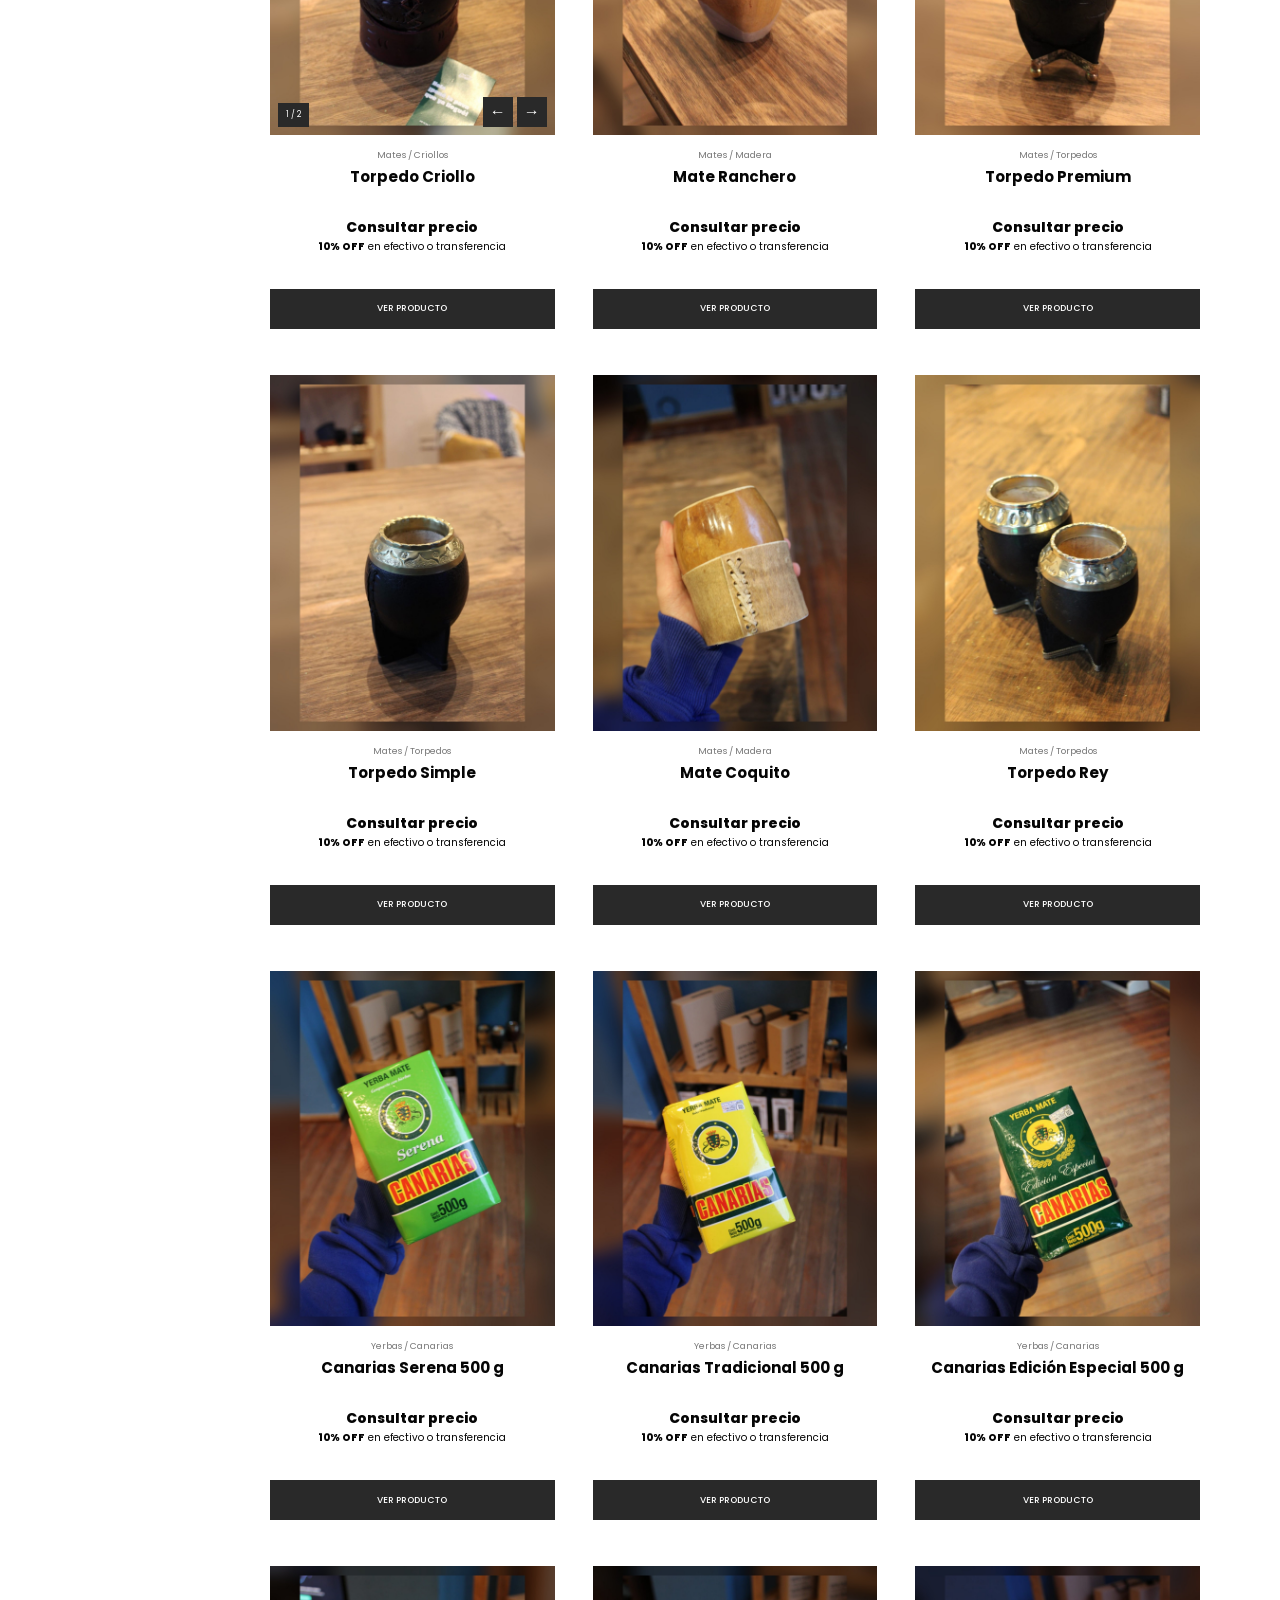
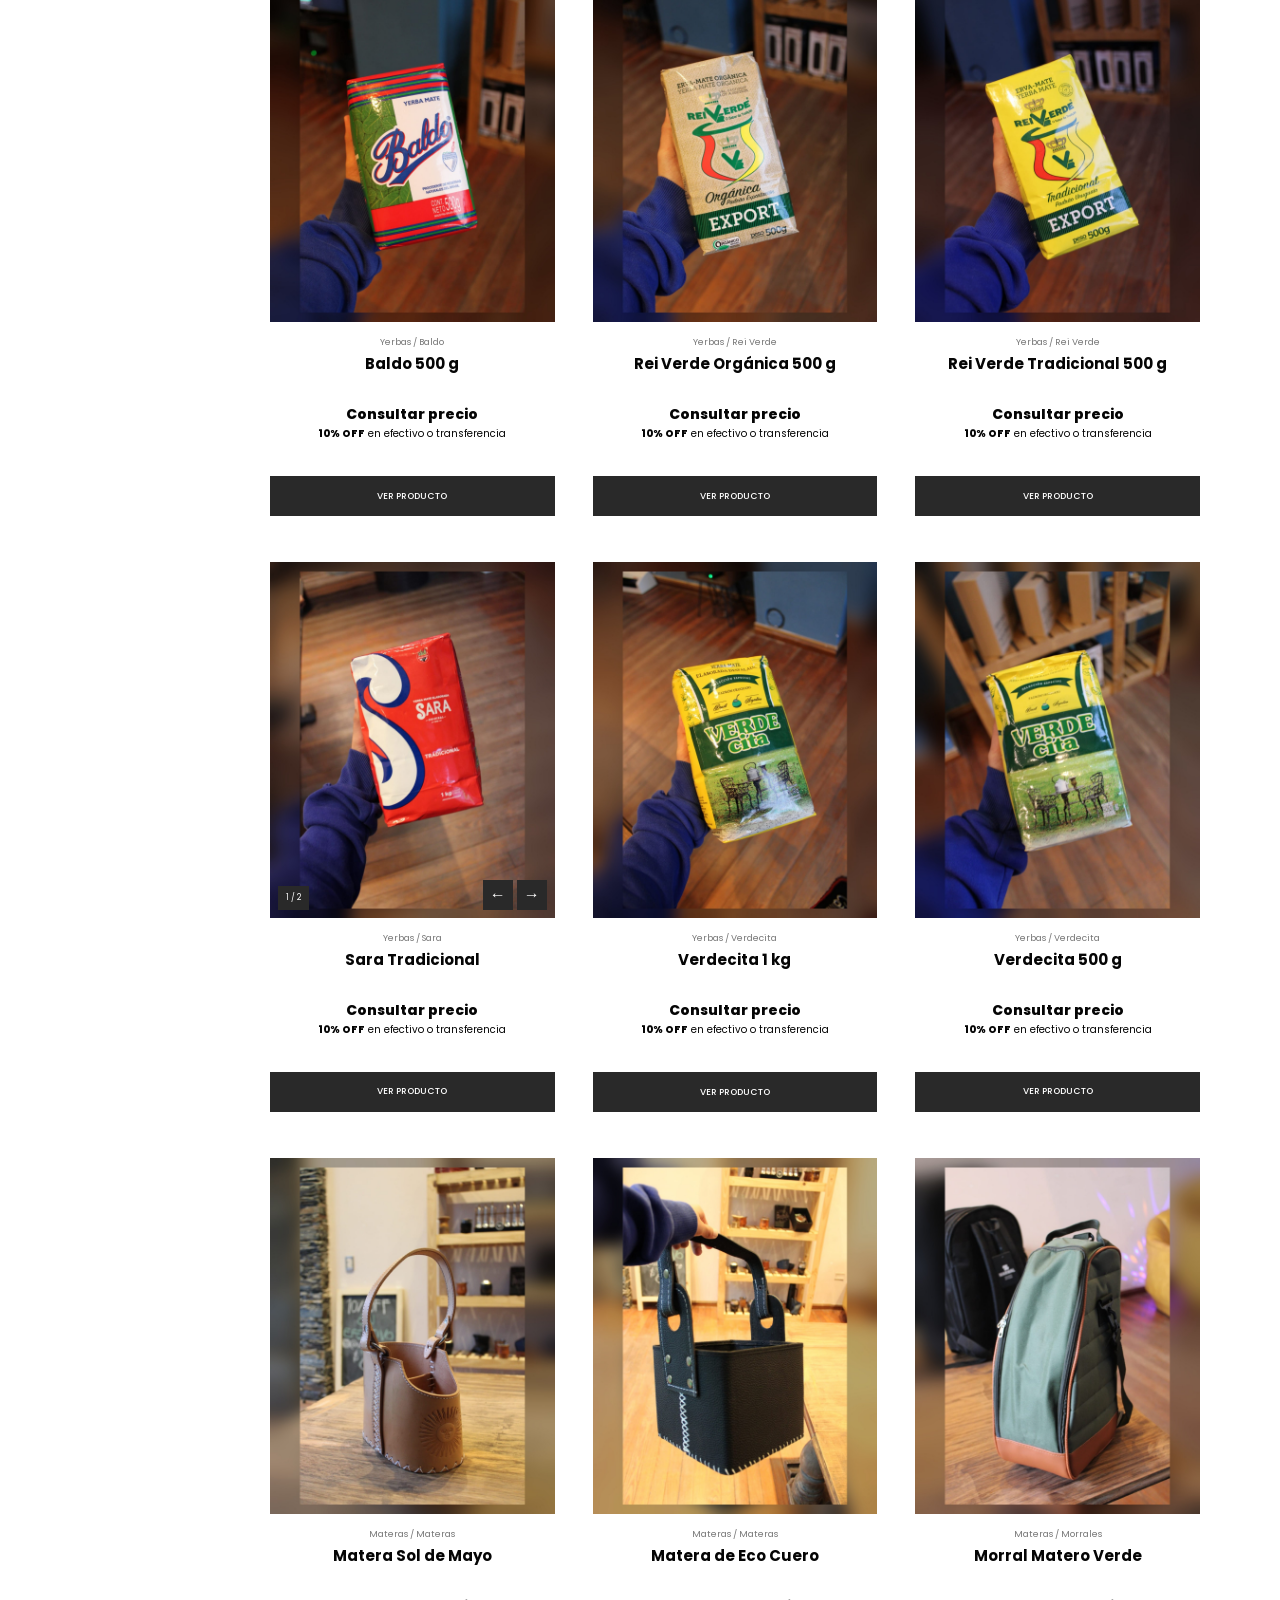
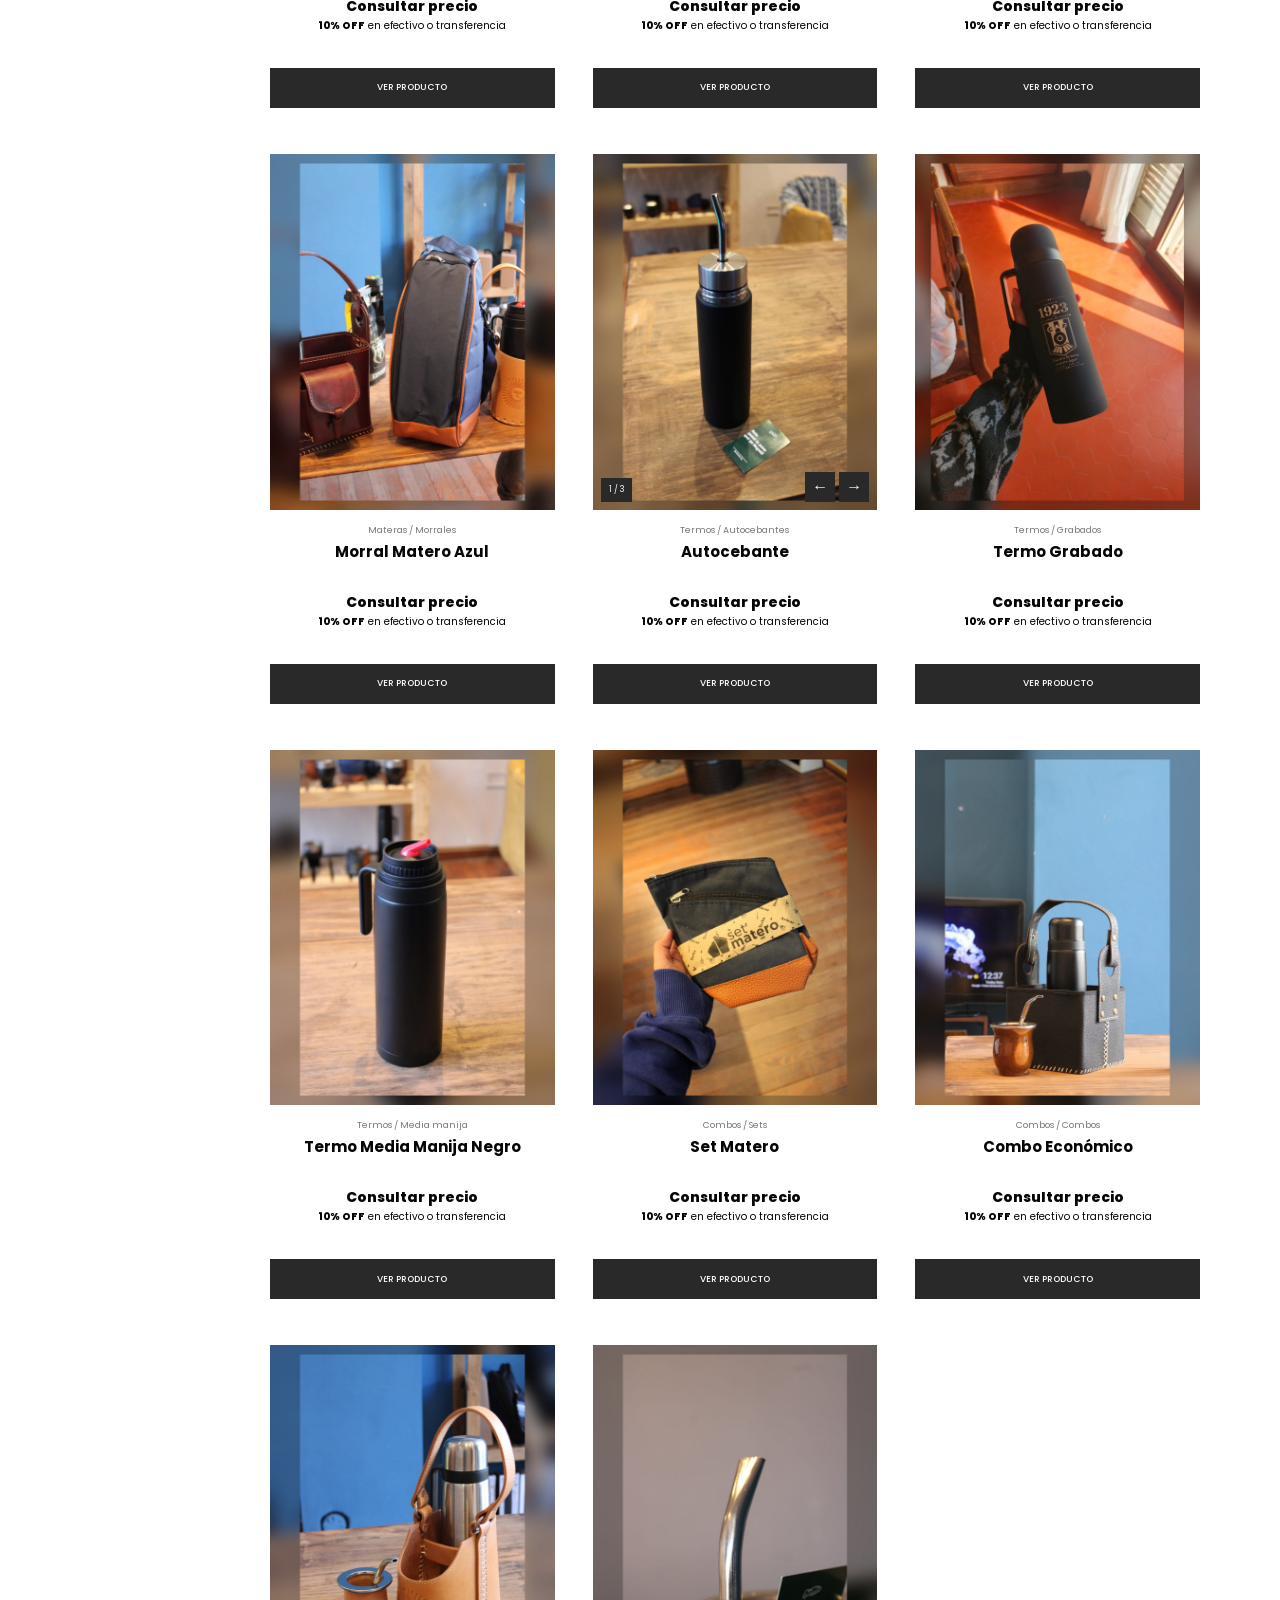
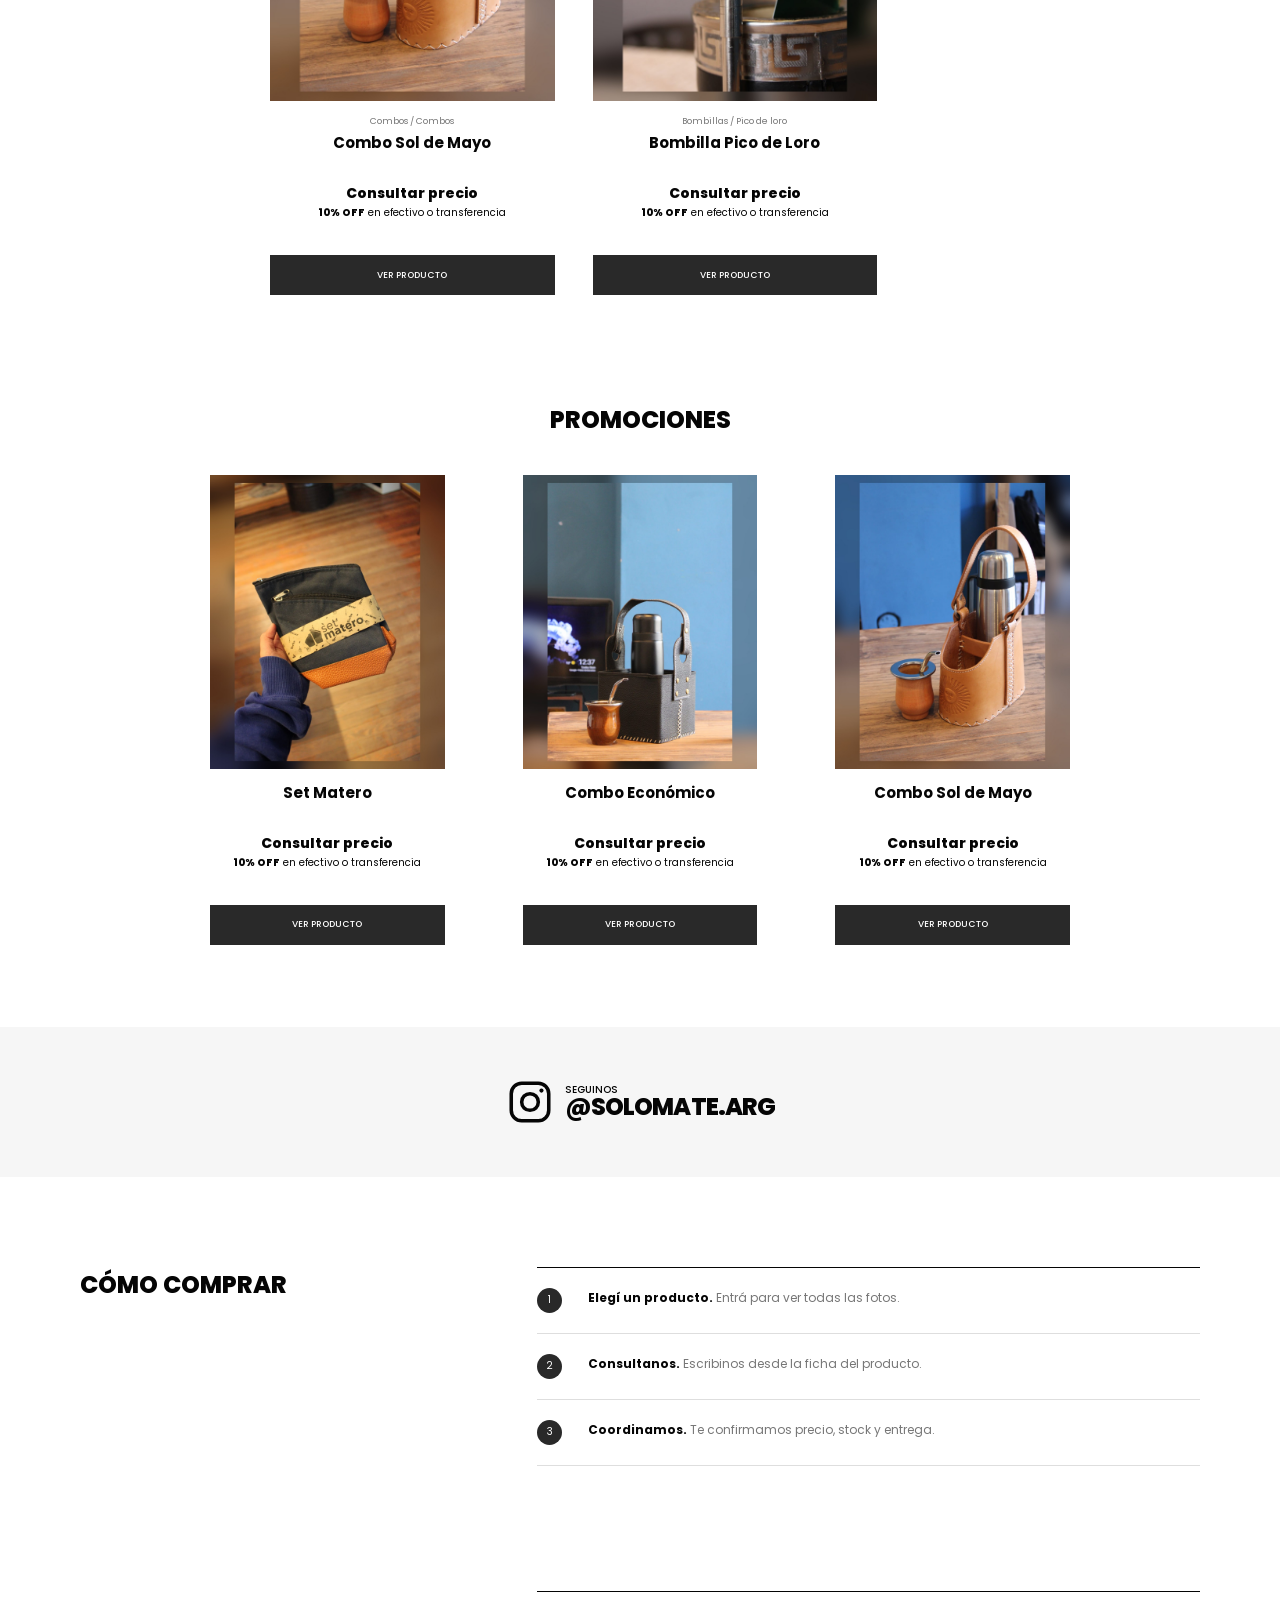
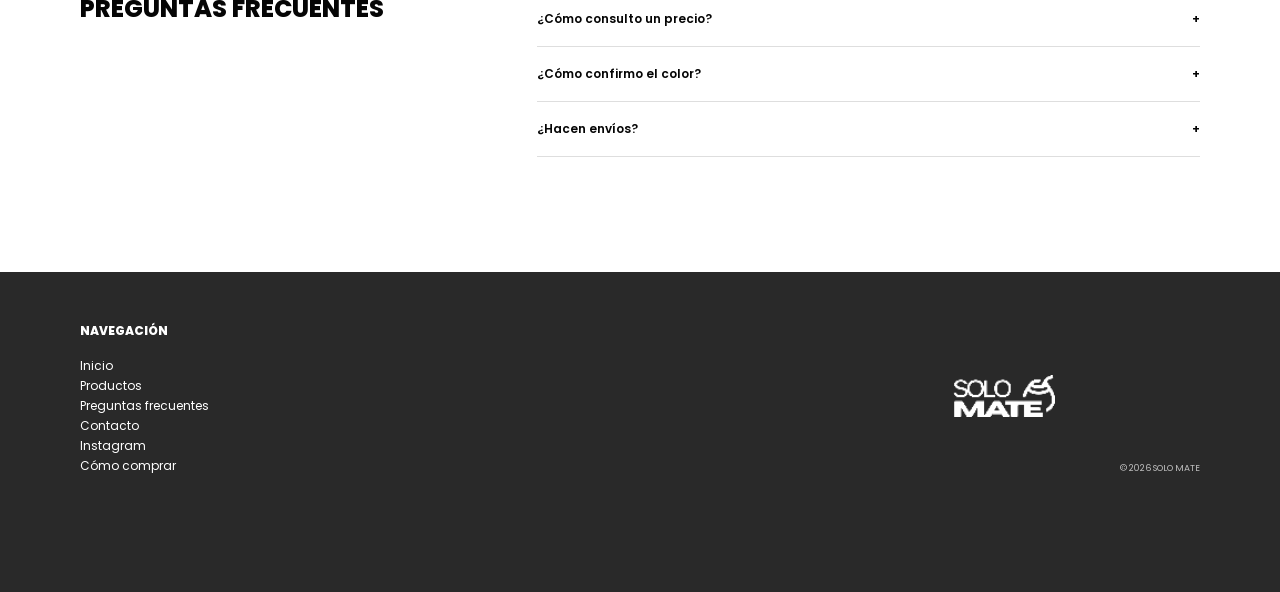
==== commit e95cd3f4: "Add files via upload" ====
--- a/index.html
+++ b/index.html
@@ -7,11 +7,269 @@
   <meta name="description" content="Catálogo de mates, termos, yerbas, materas, combos y bombillas. Consultas por WhatsApp.">
   <meta property="og:title" content="SOLO MATE">
   <meta property="og:description" content="Mates, termos, yerbas y accesorios.">
-  <meta property="og:image" content="og.png">
-  <link rel="stylesheet" href="styles.css">
-  <script src="config.js" defer></script>
-  <script src="products.js" defer></script>
-  <script src="app.js" defer></script>
+  <meta property="og:image" content="[data-uri]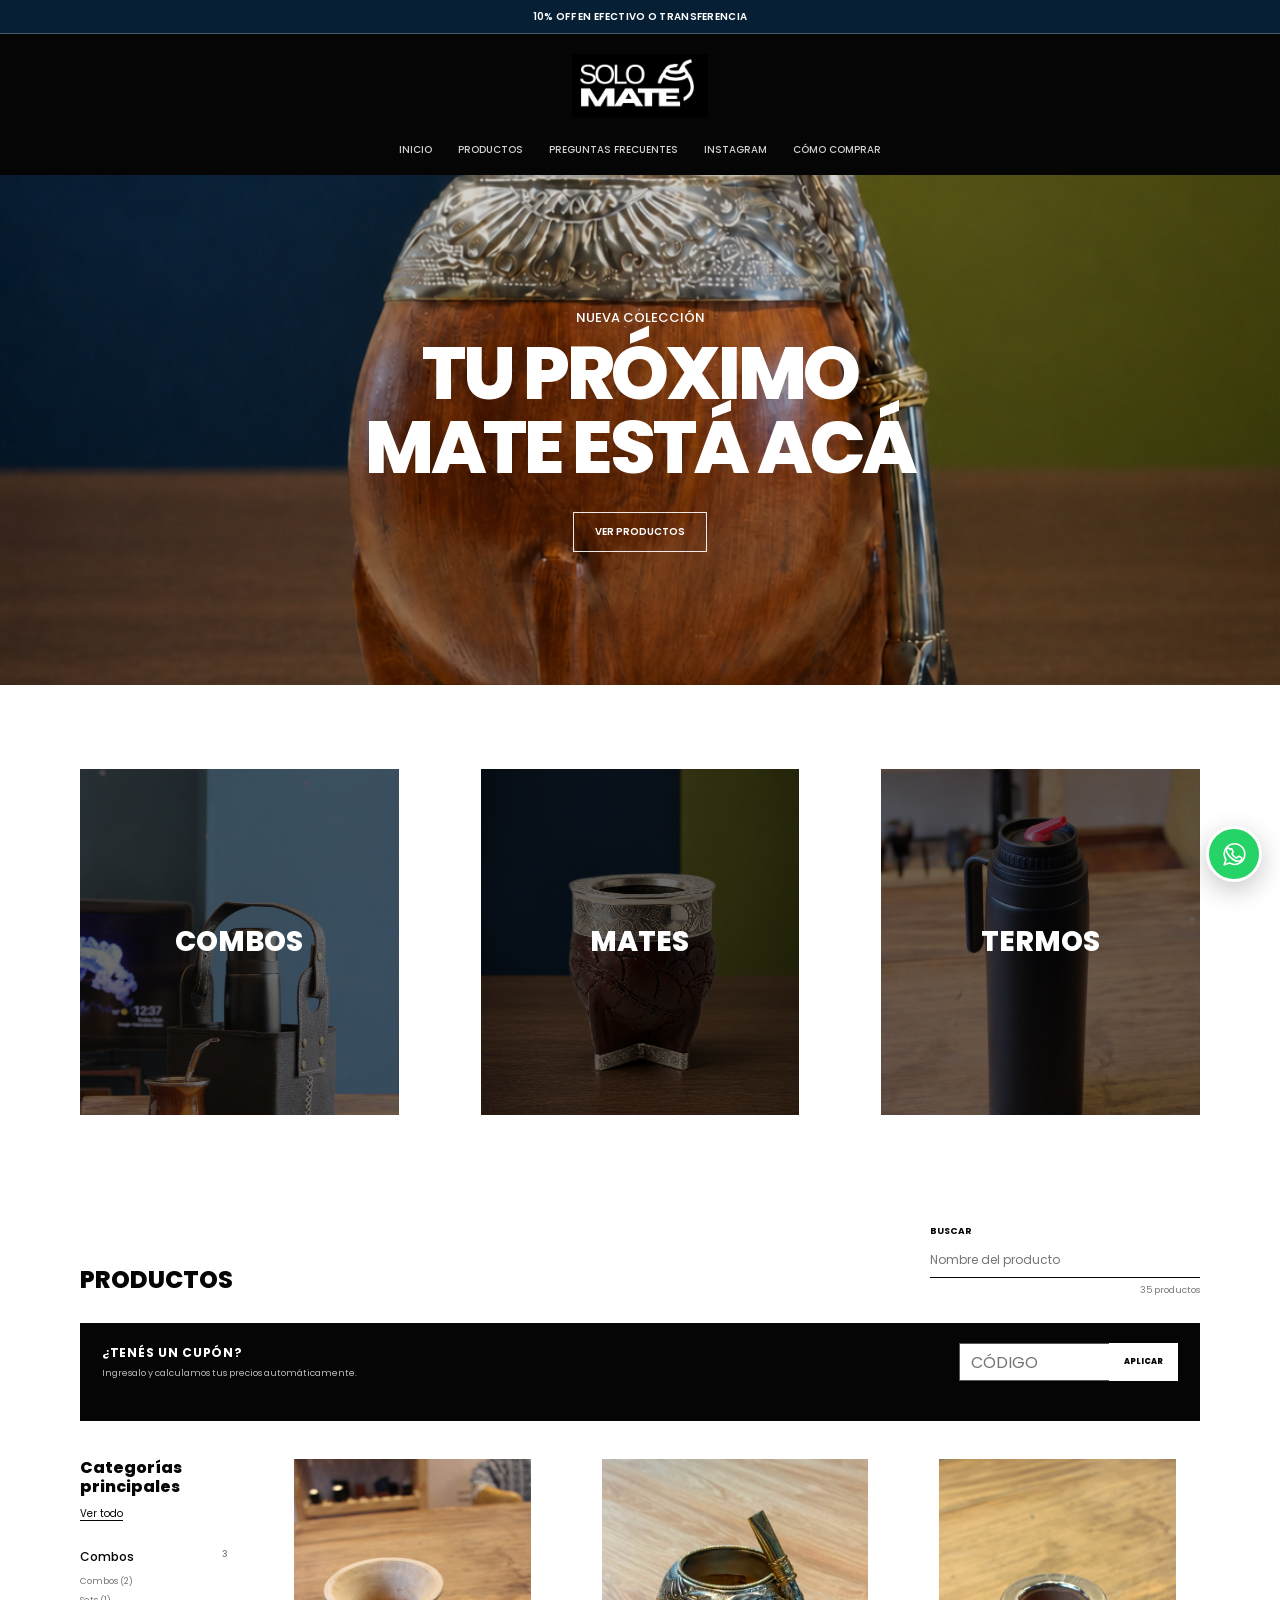
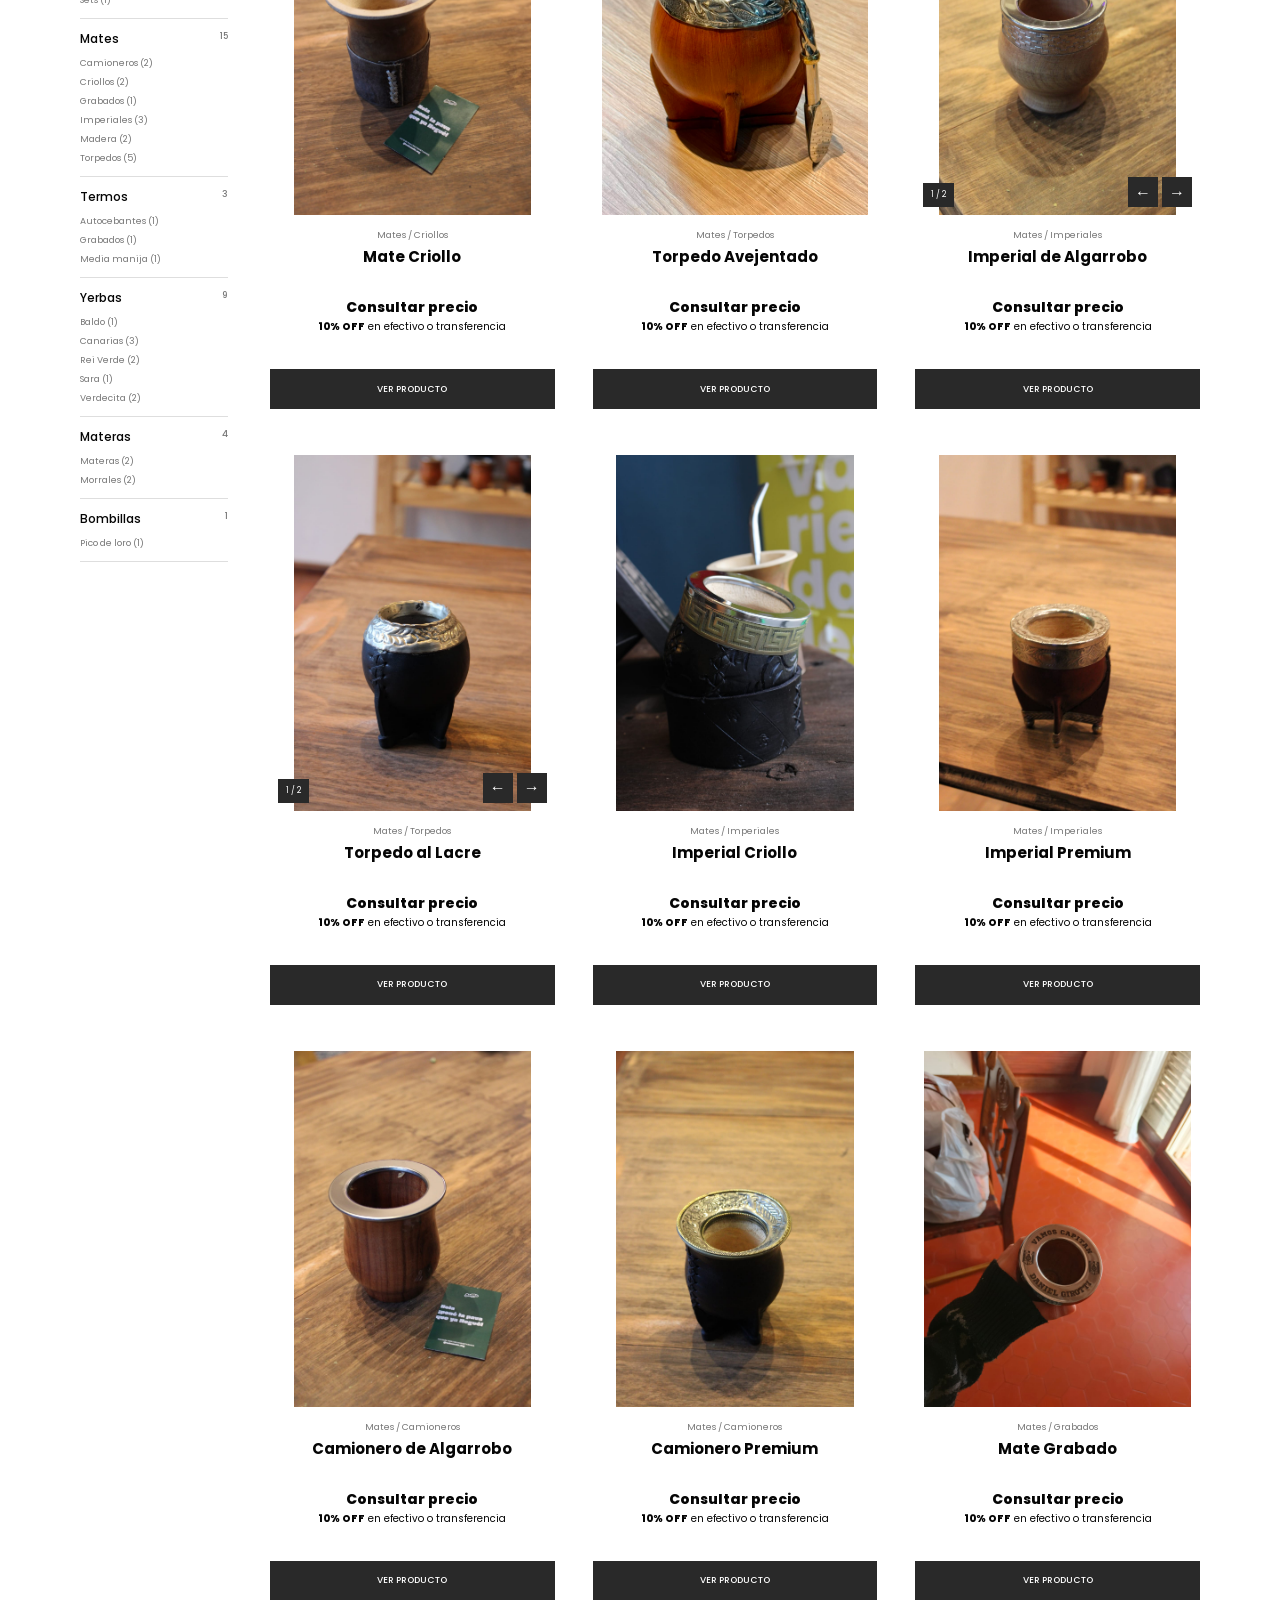
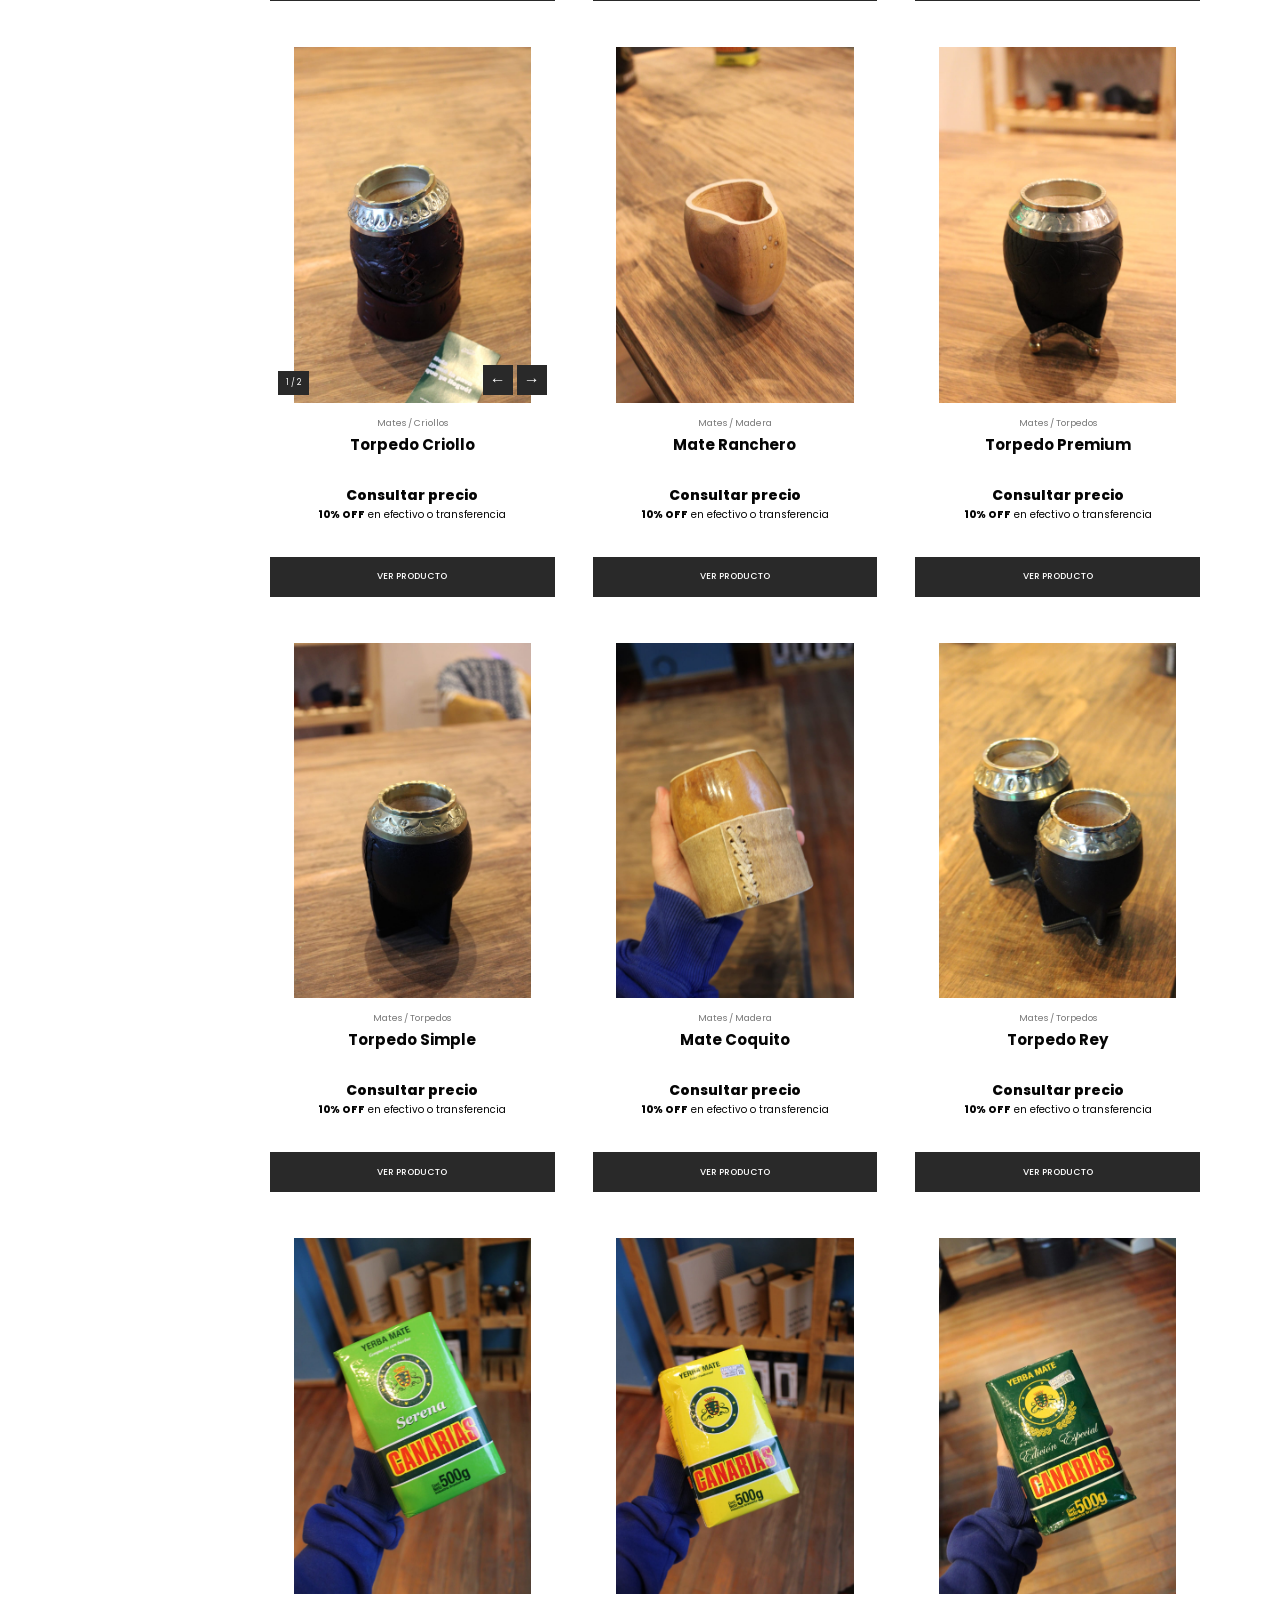
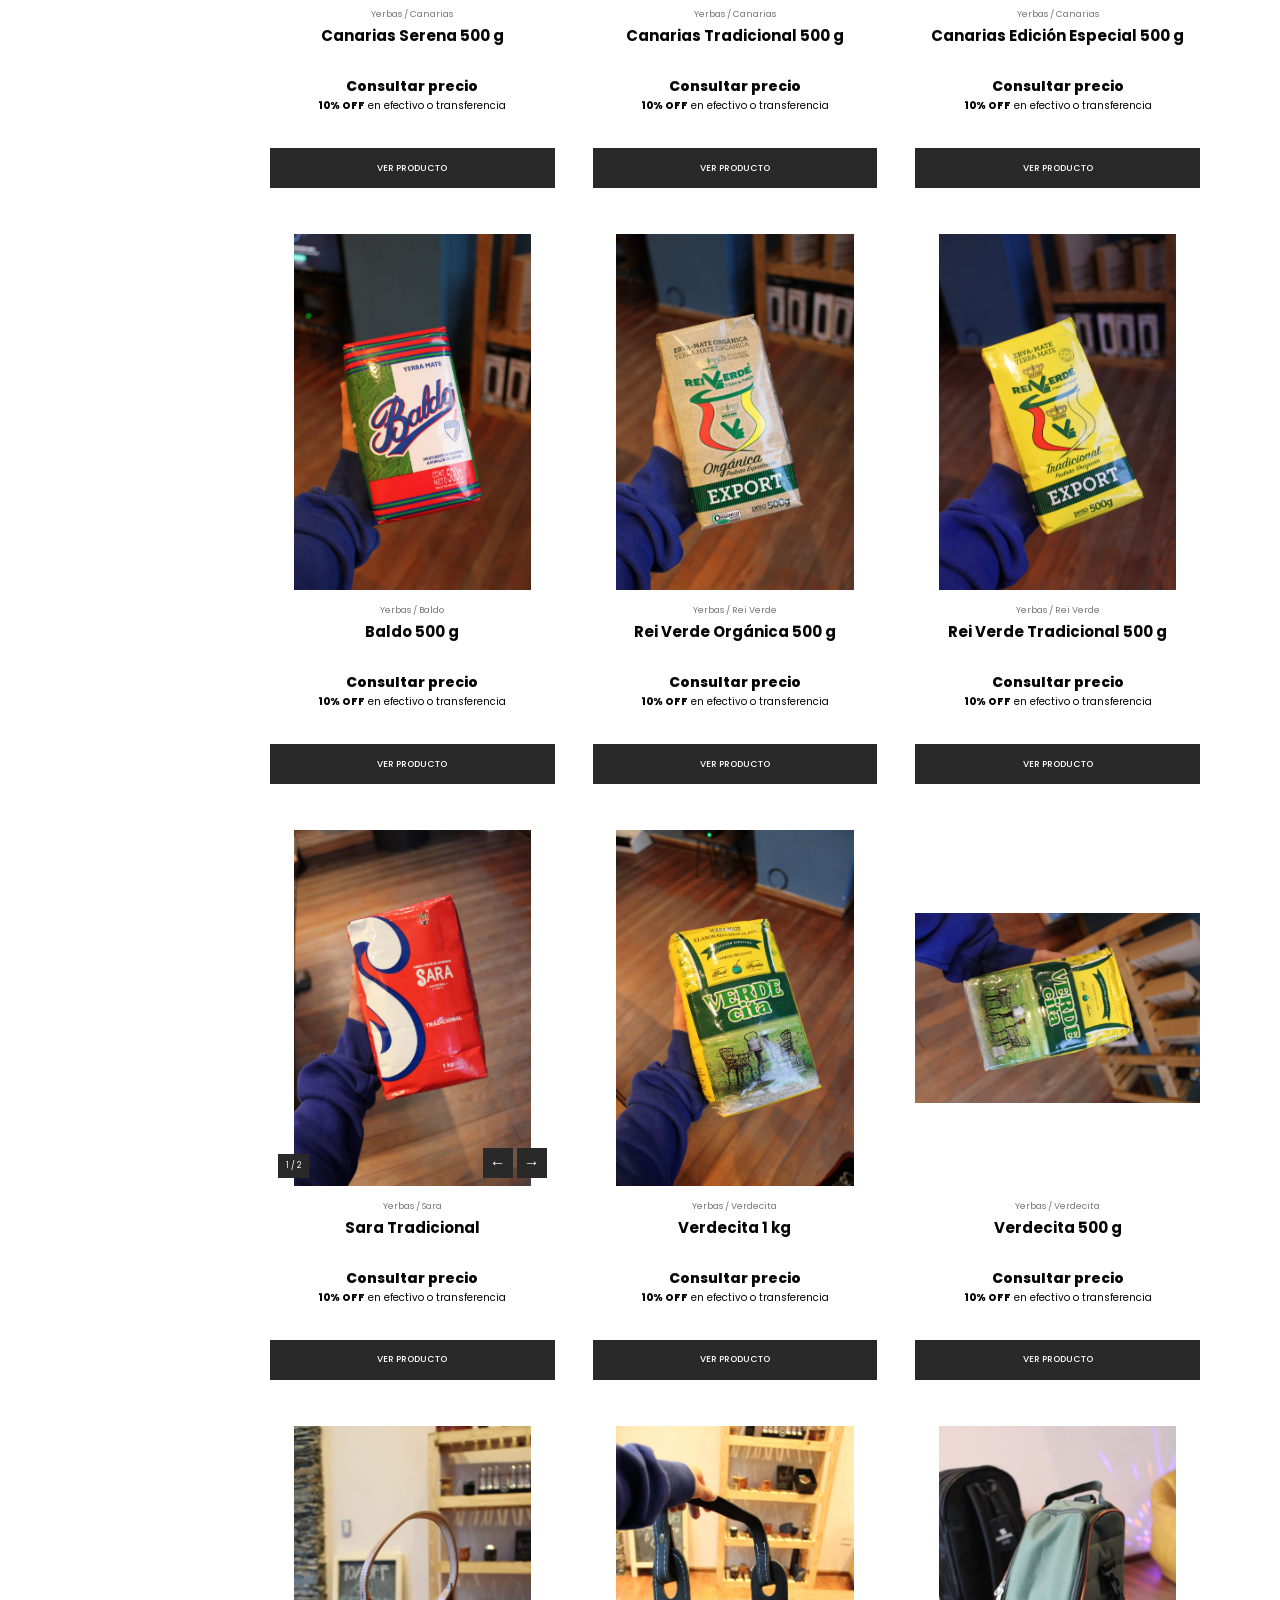
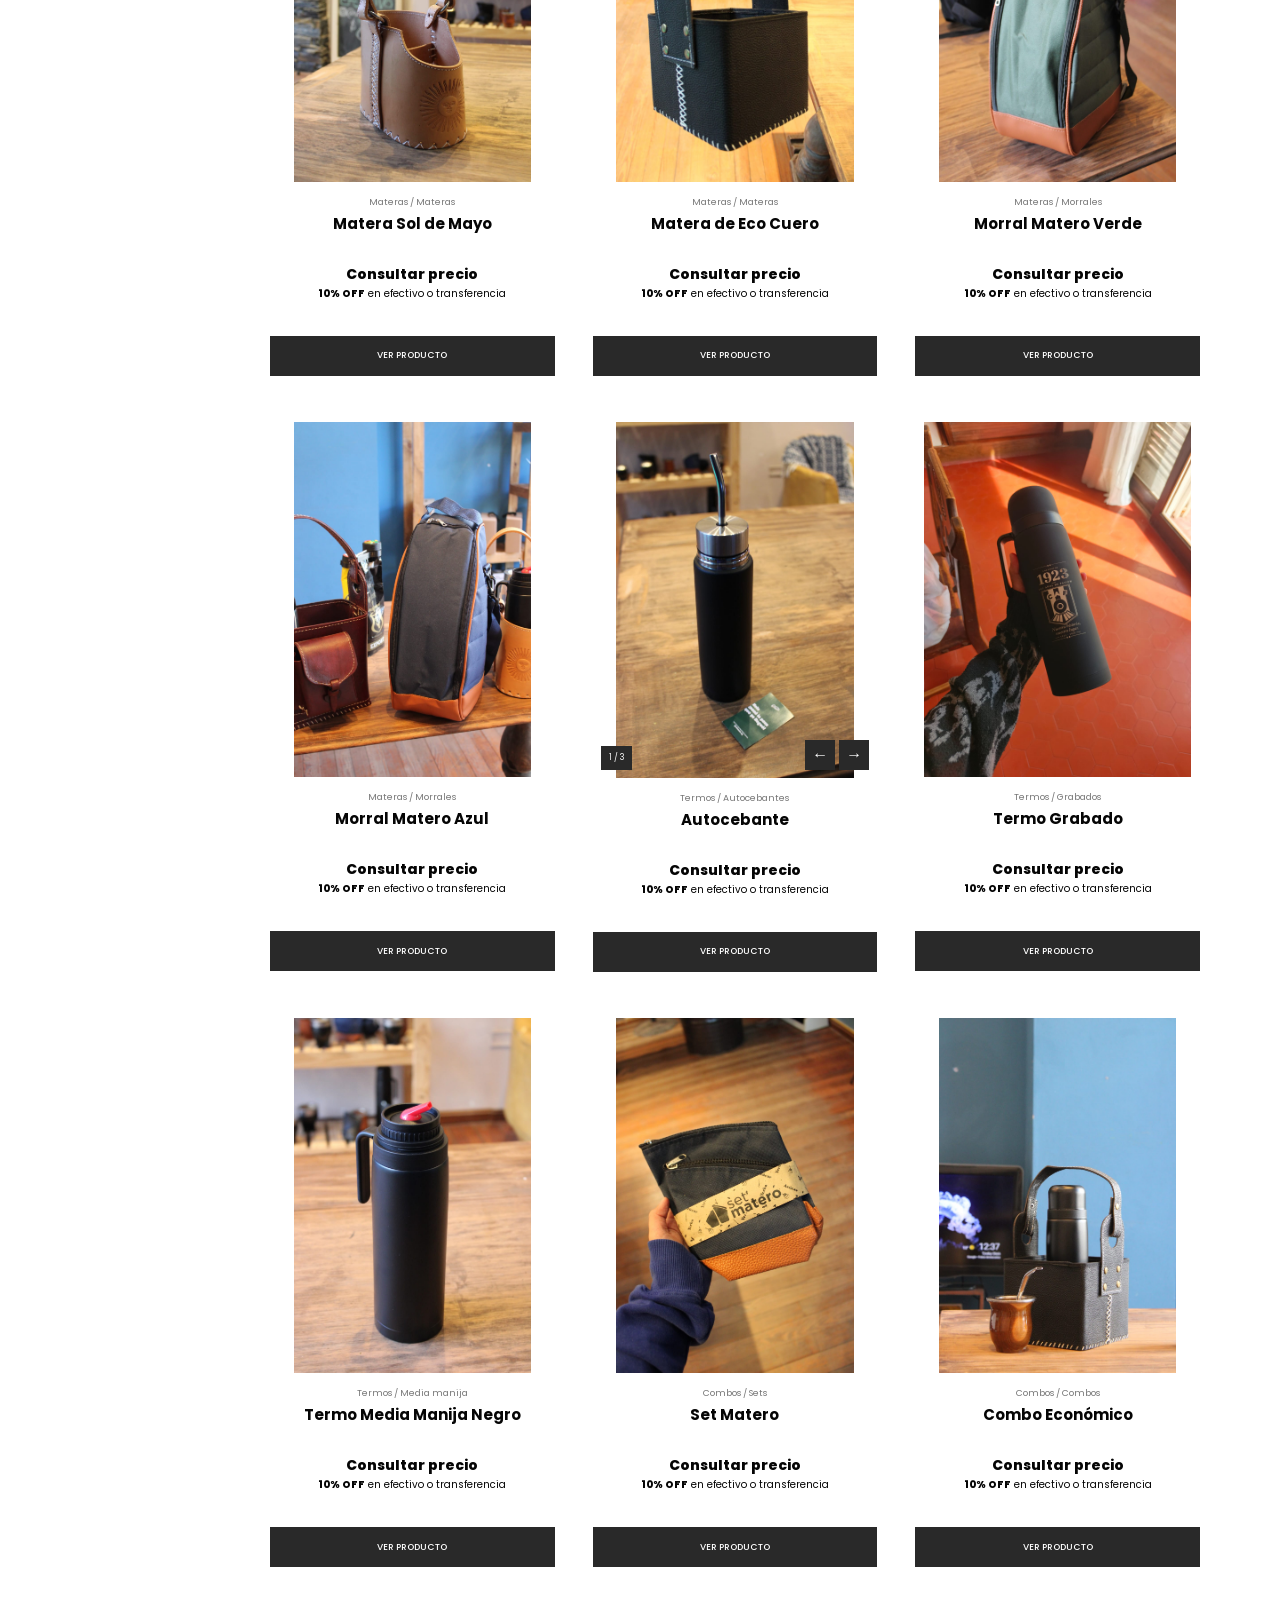
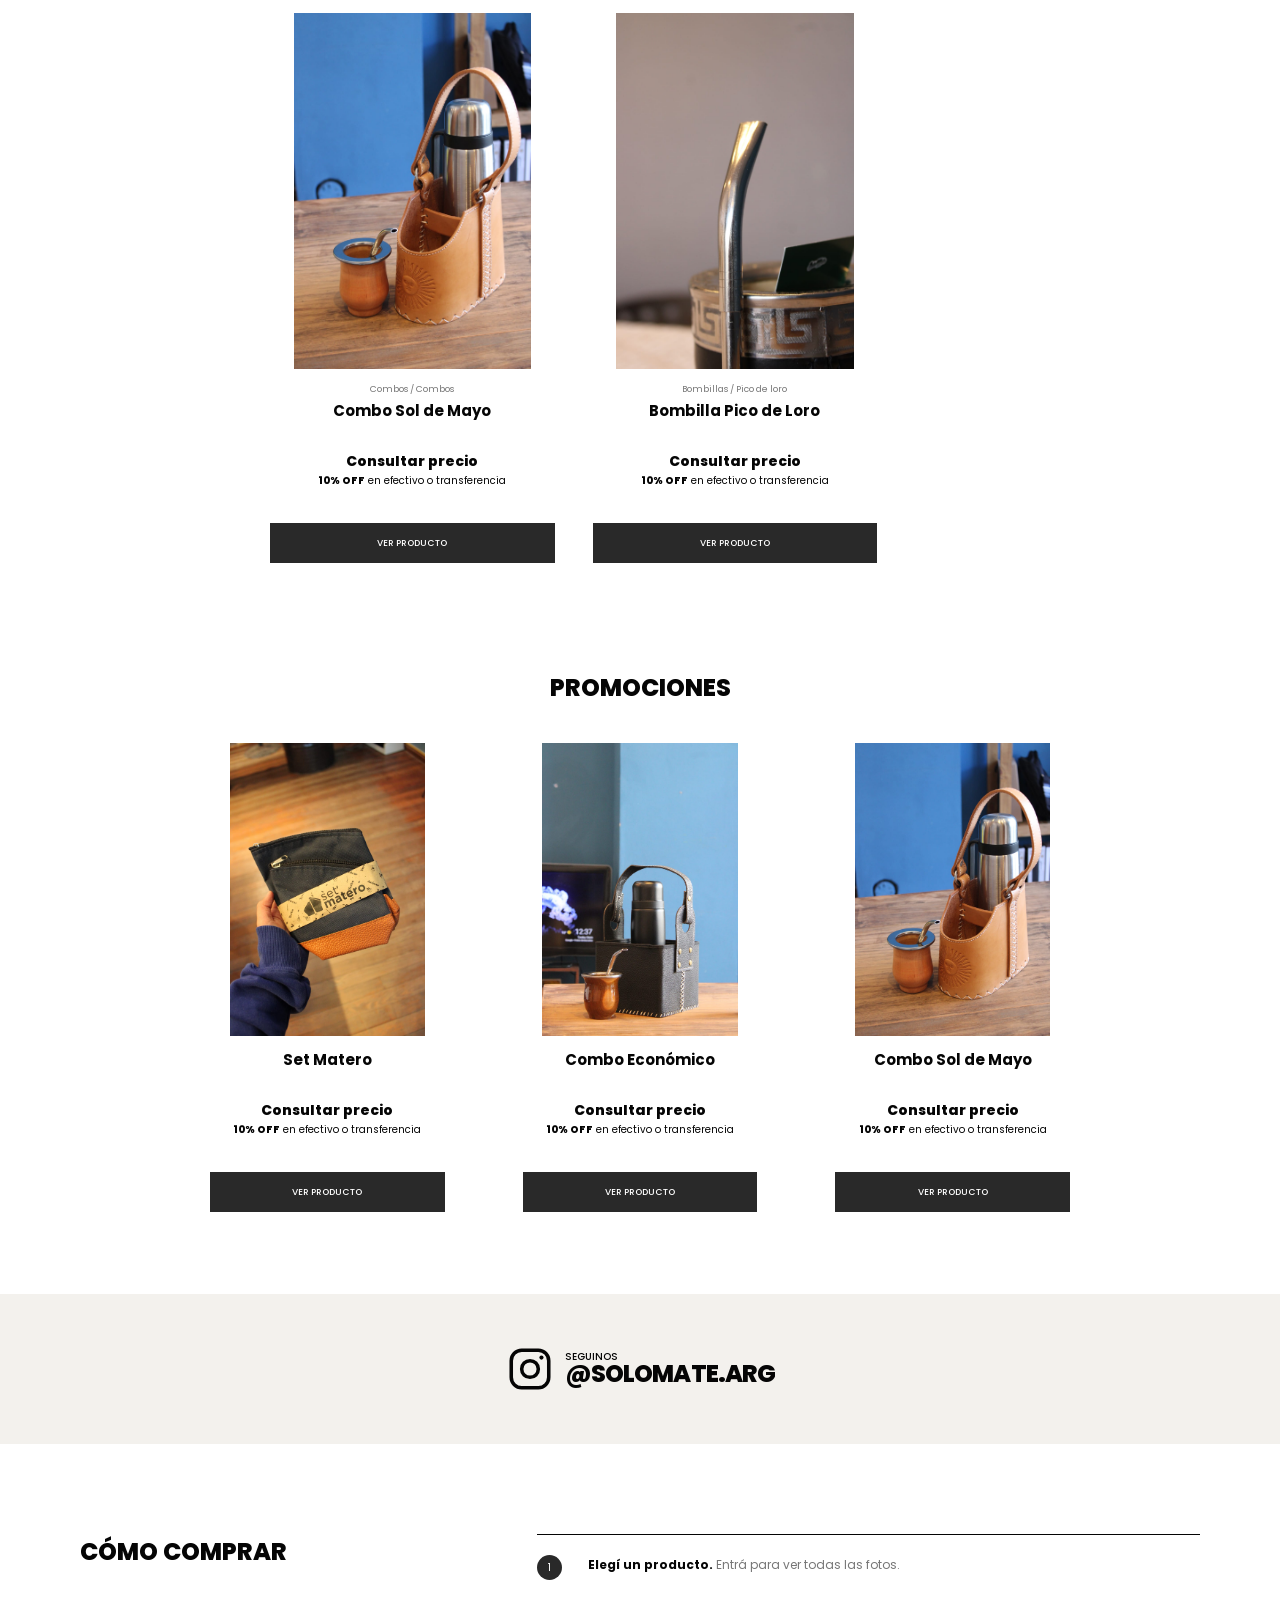
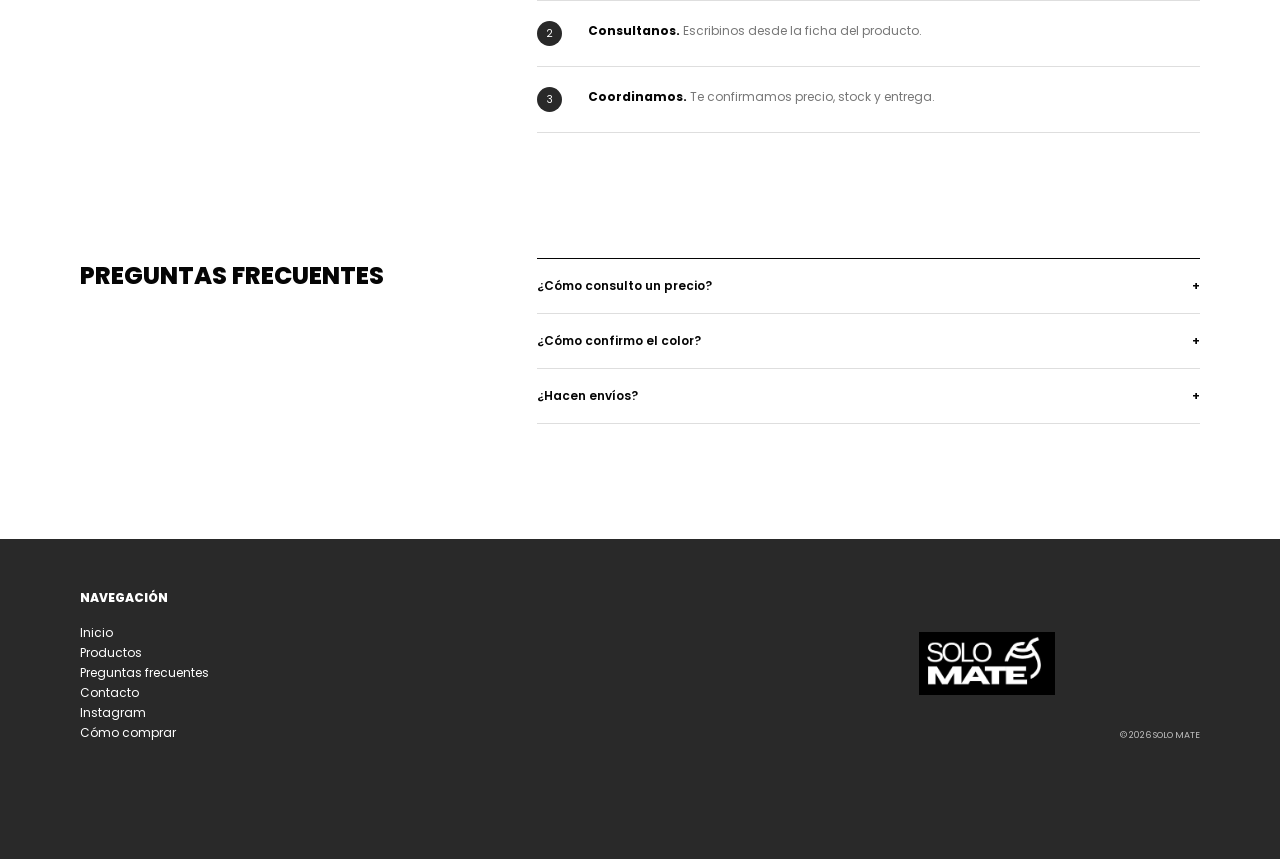
==== commit f4aa541f: "Add files via upload" ====
--- a/index.html
+++ b/index.html
@@ -8,6 +8,9 @@
   <meta property="og:title" content="SOLO MATE">
   <meta property="og:description" content="Mates, termos, yerbas y accesorios.">
   <meta property="og:image" content="[data-uri]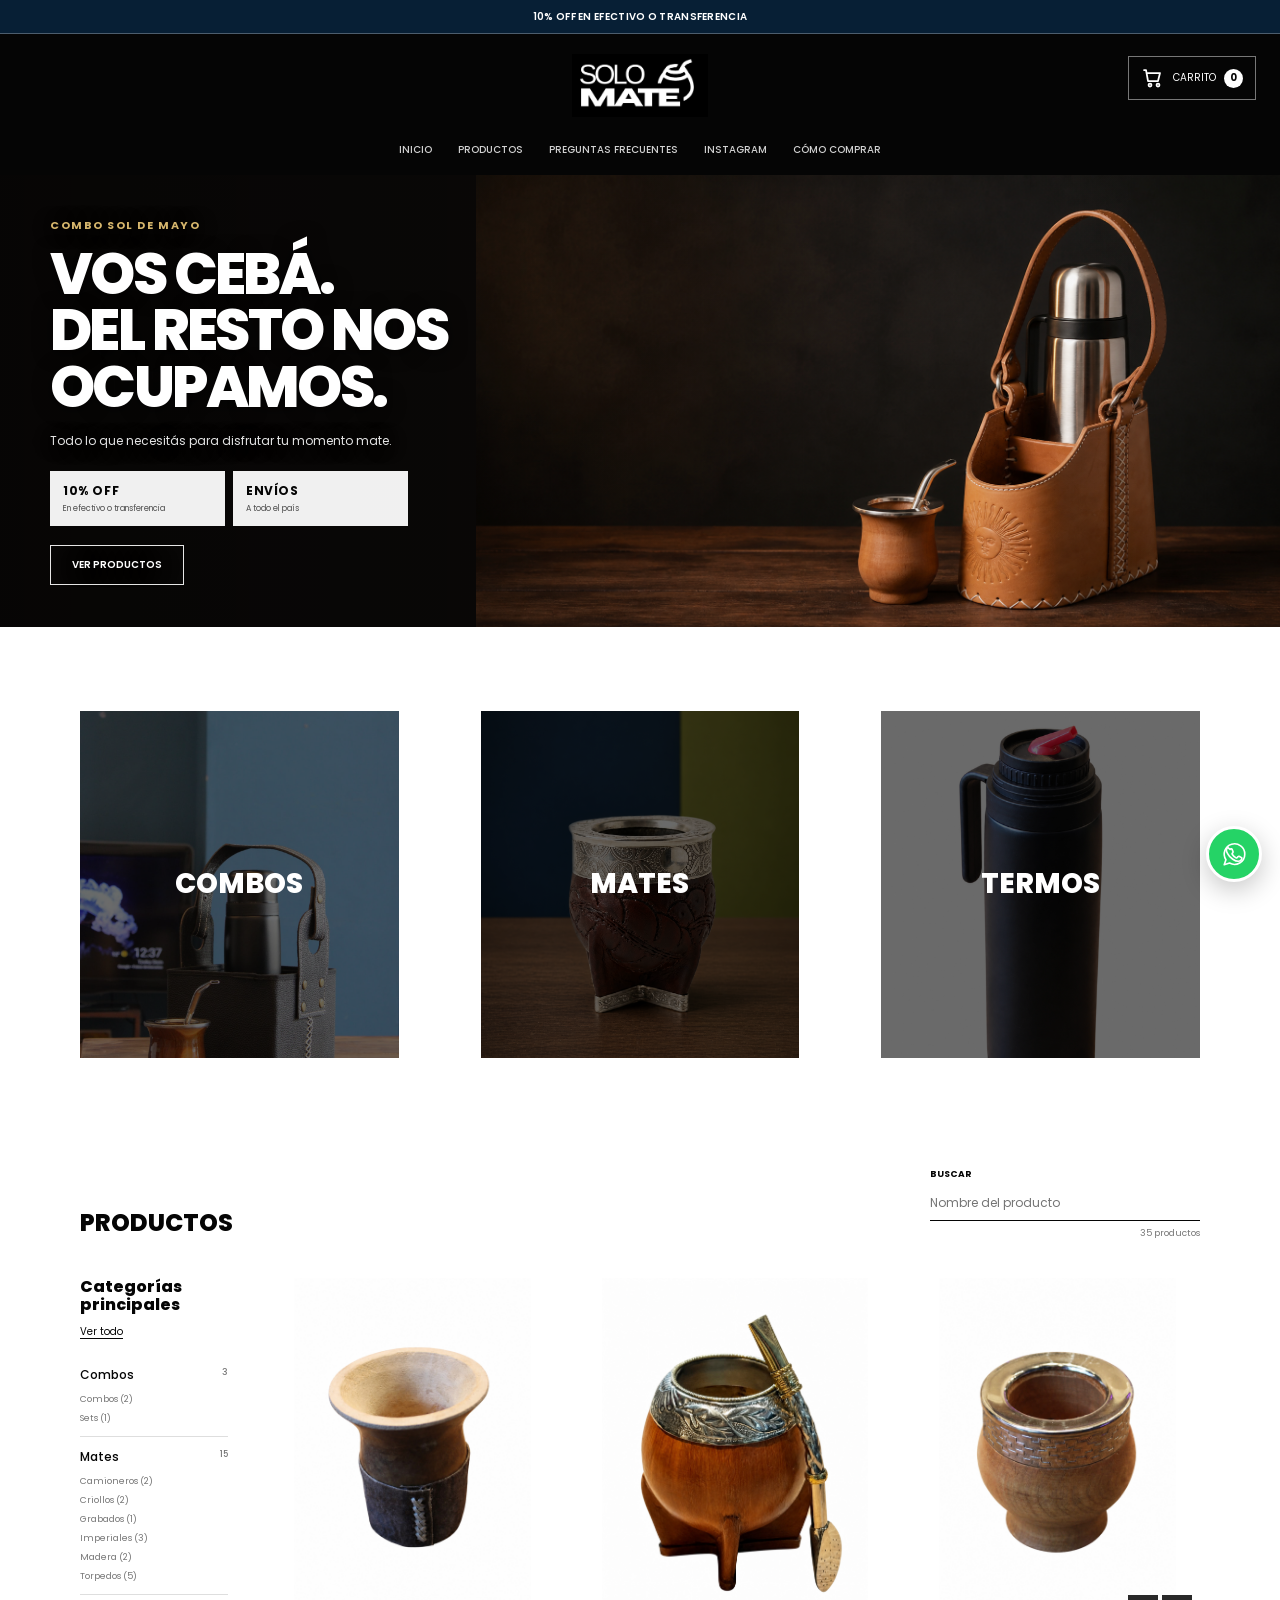
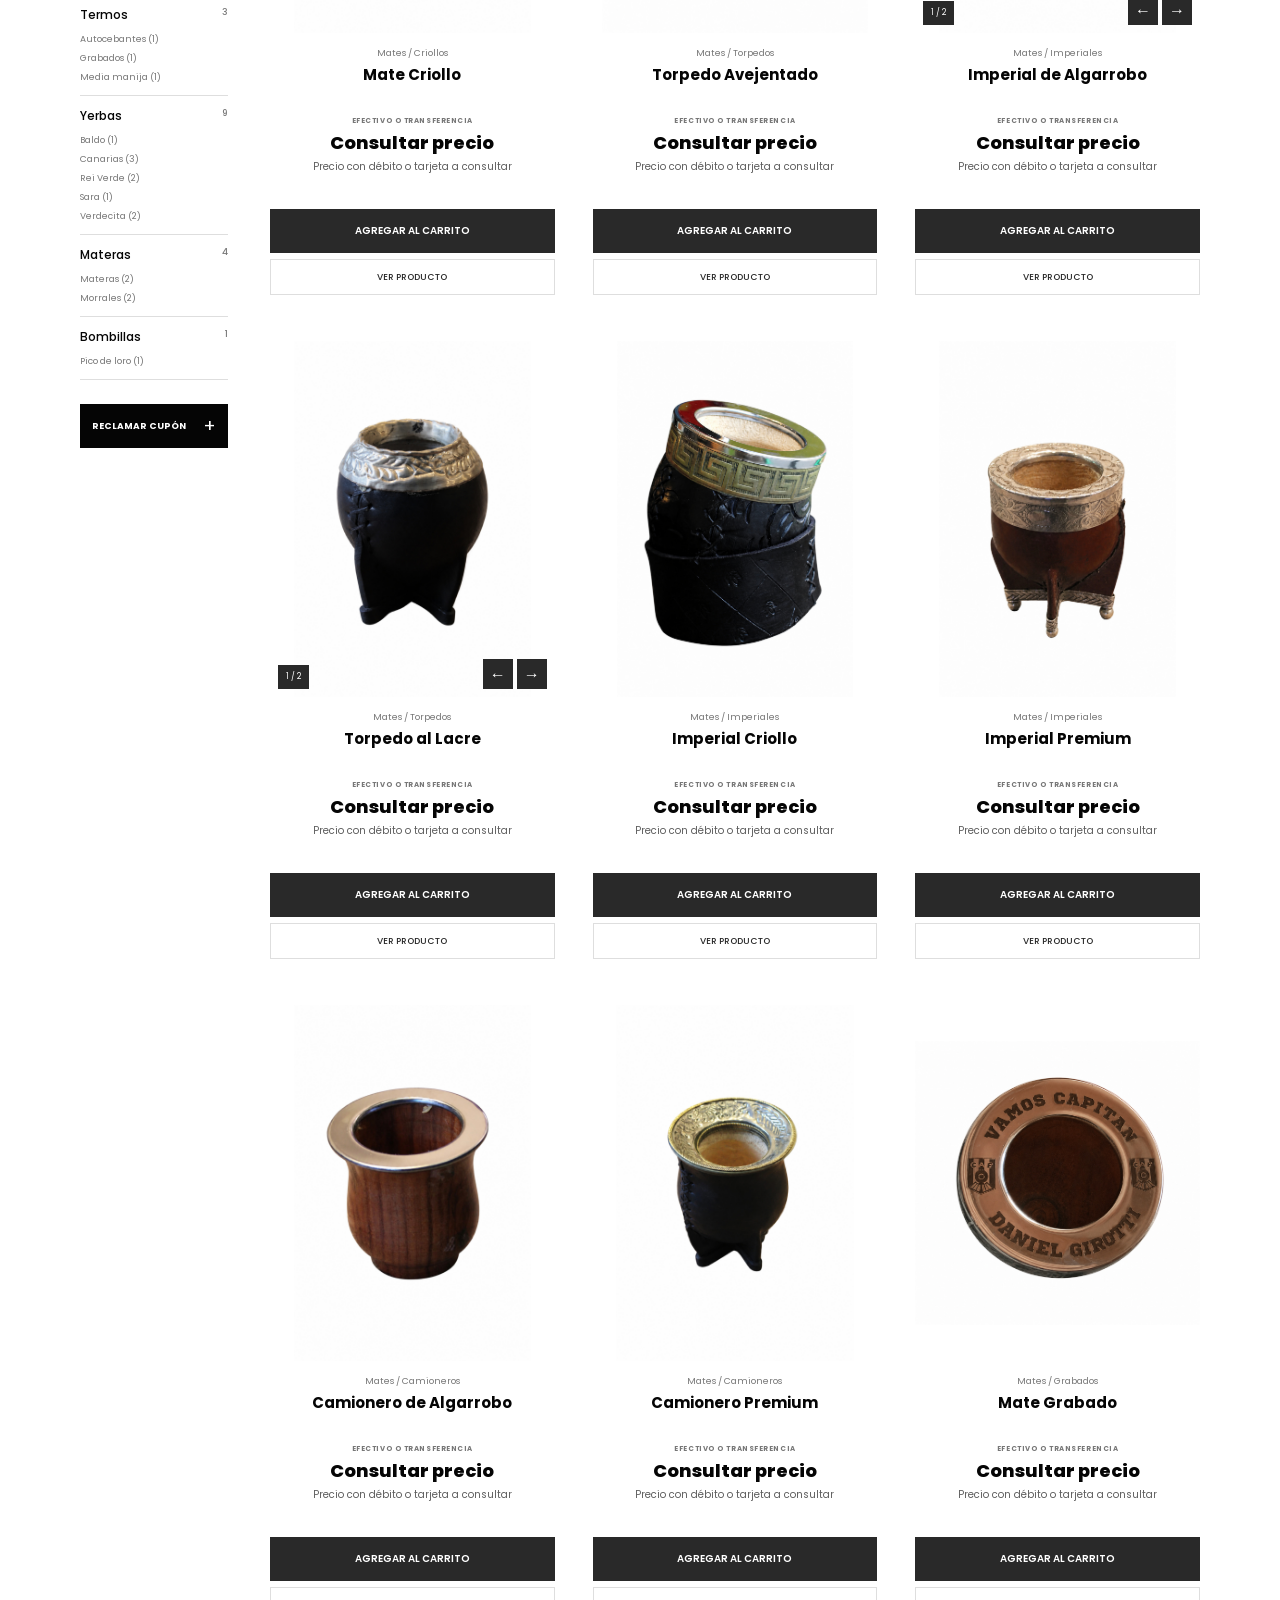
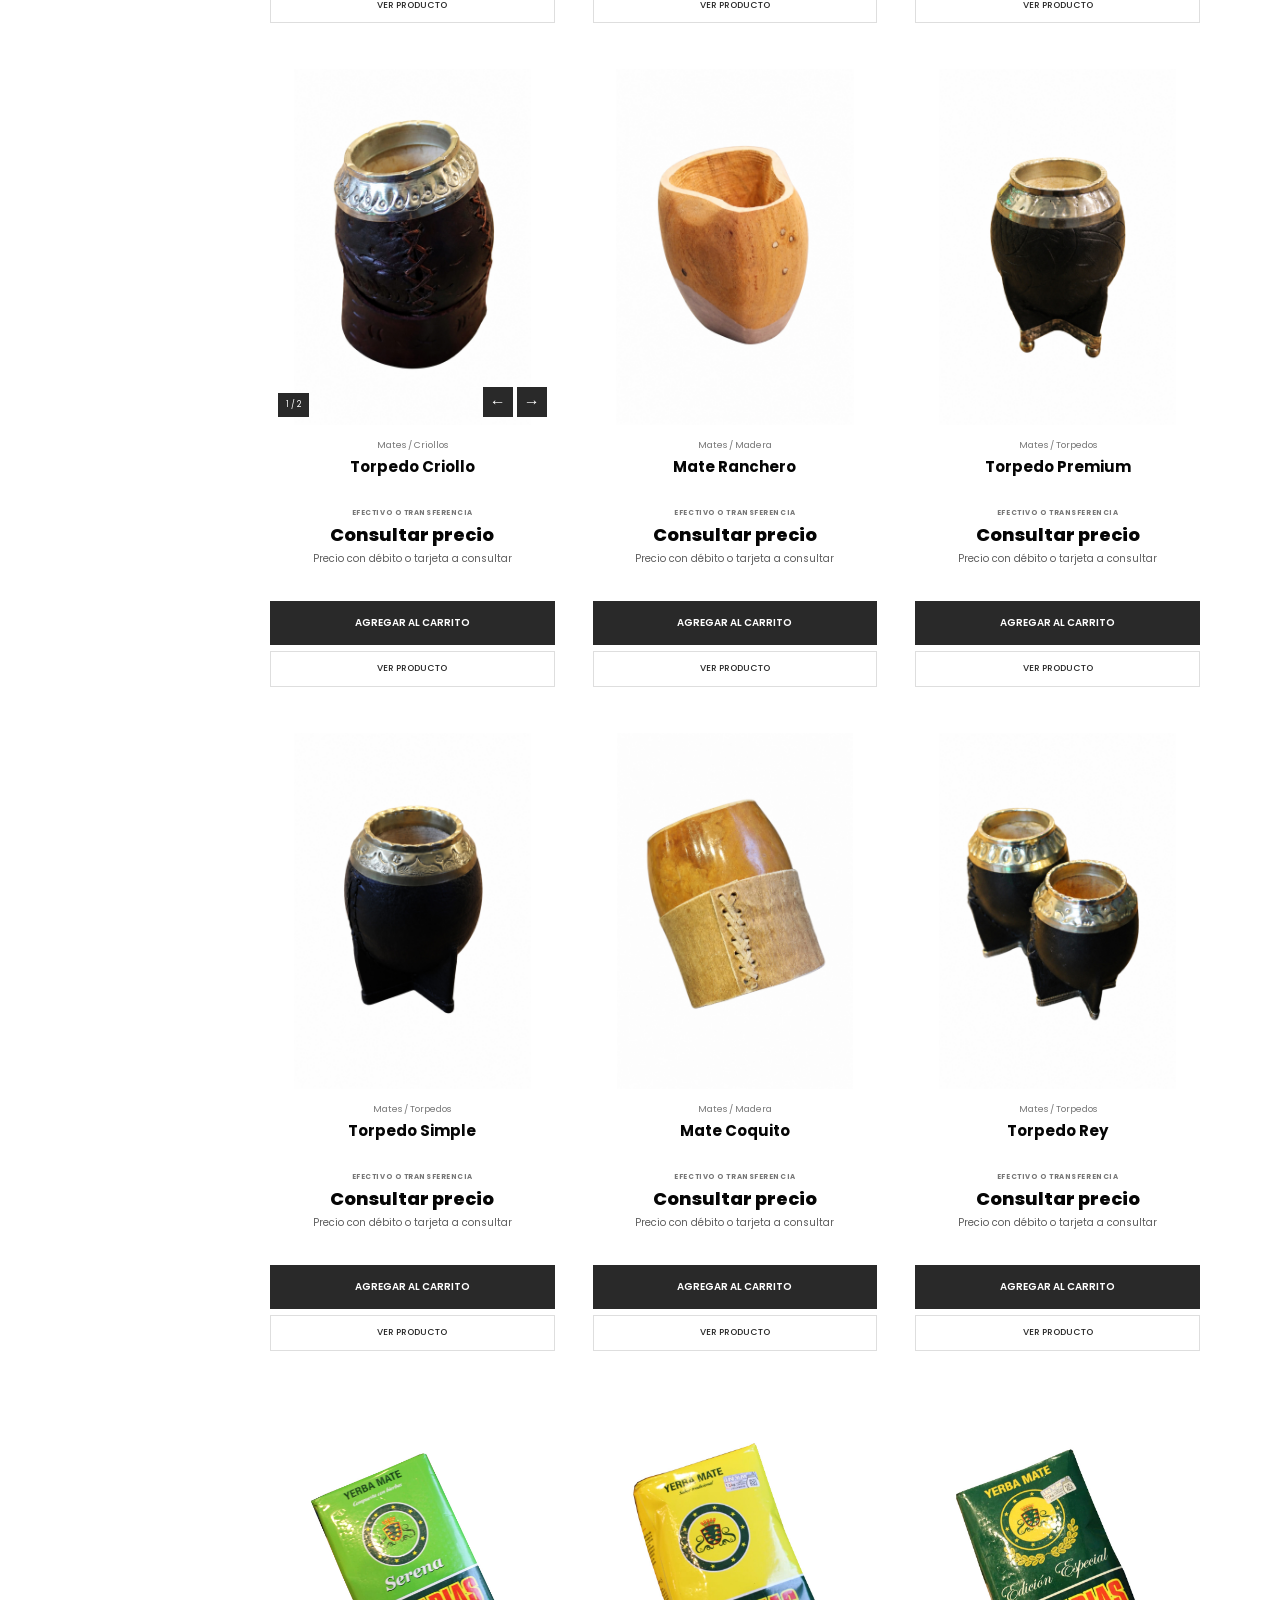
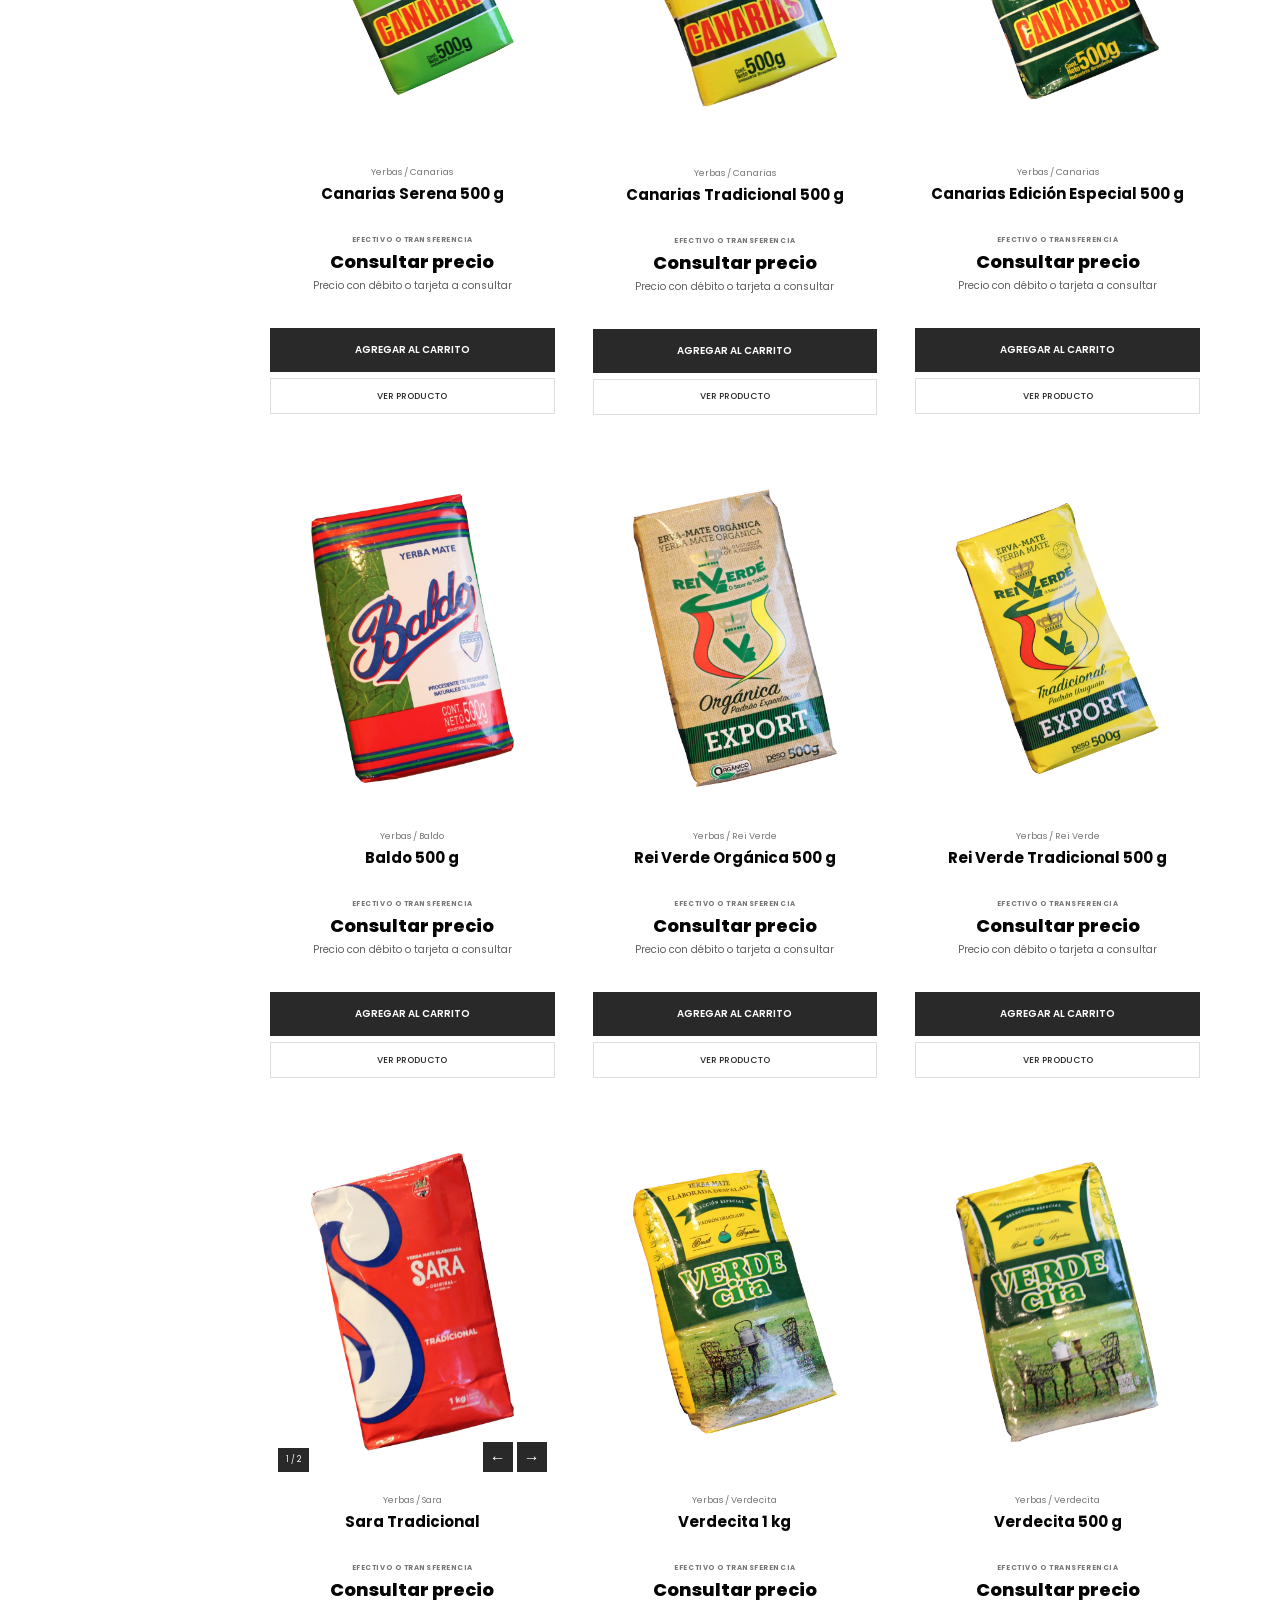
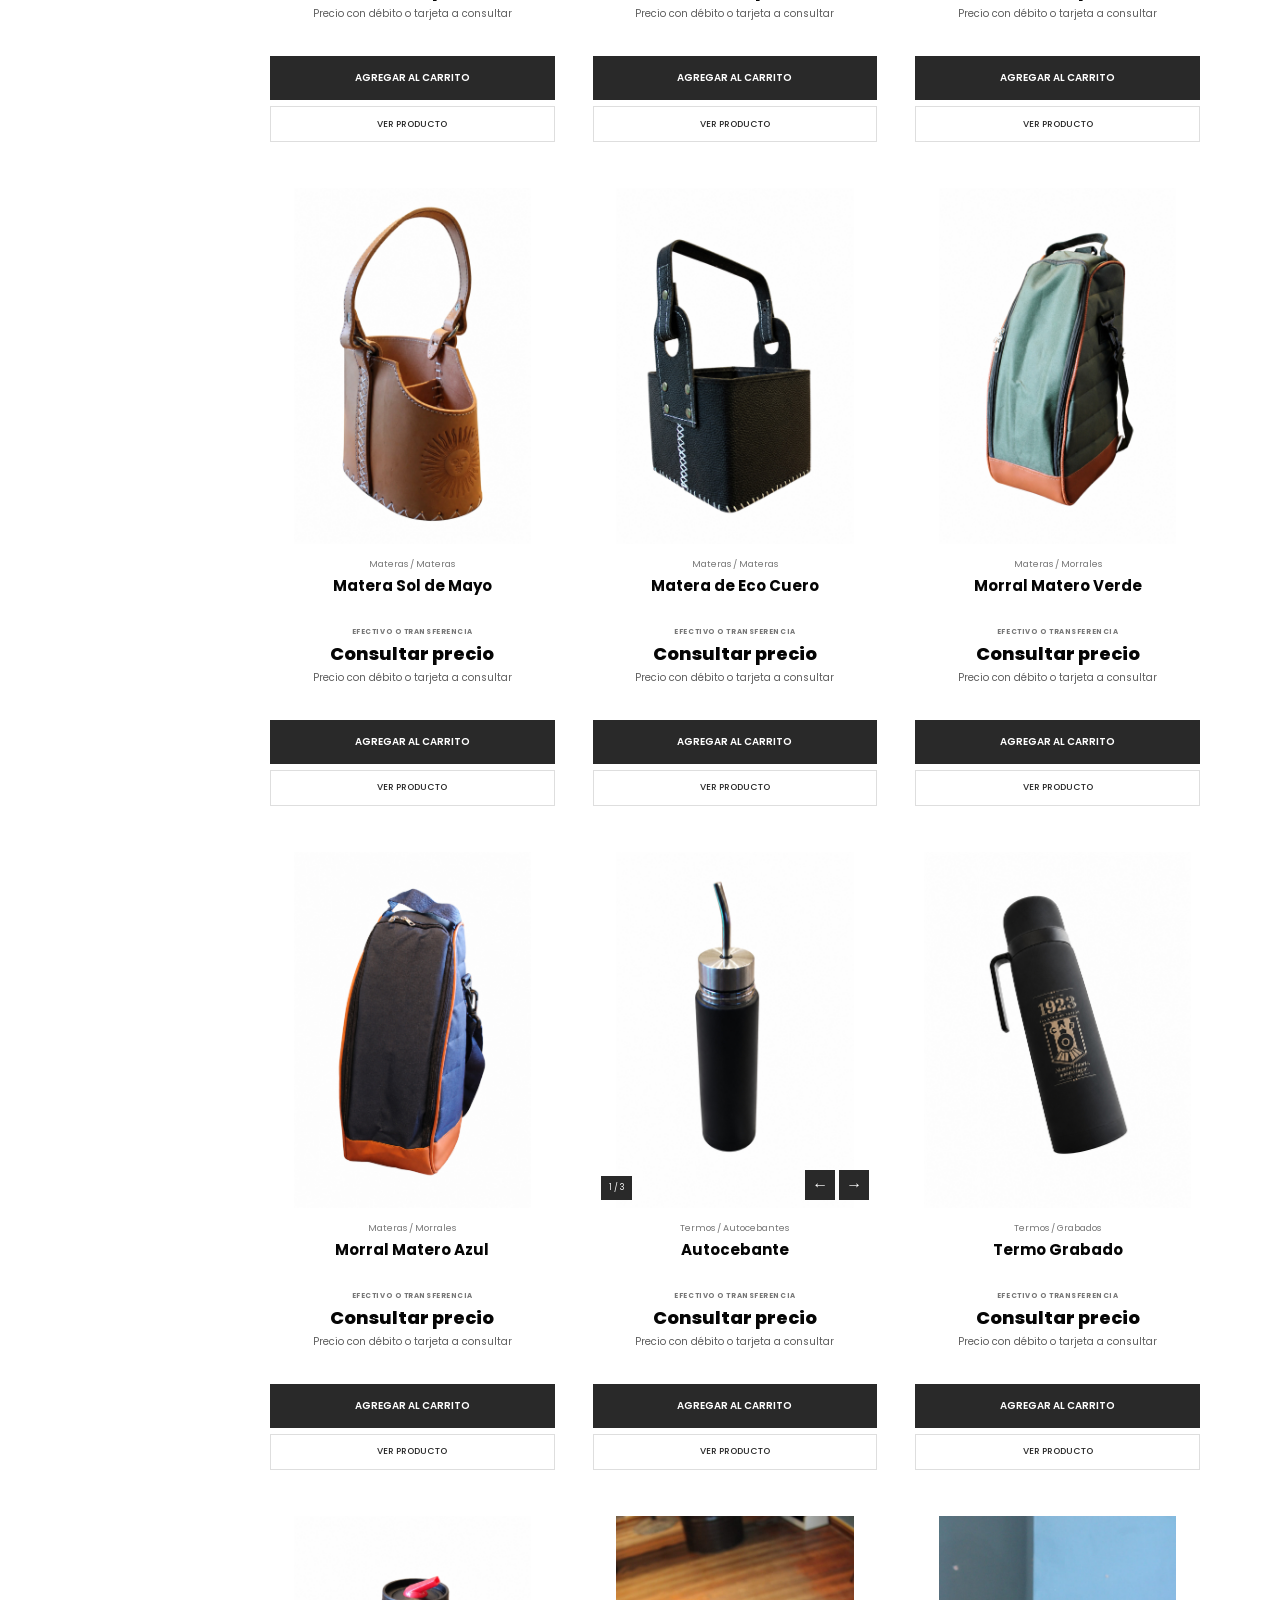
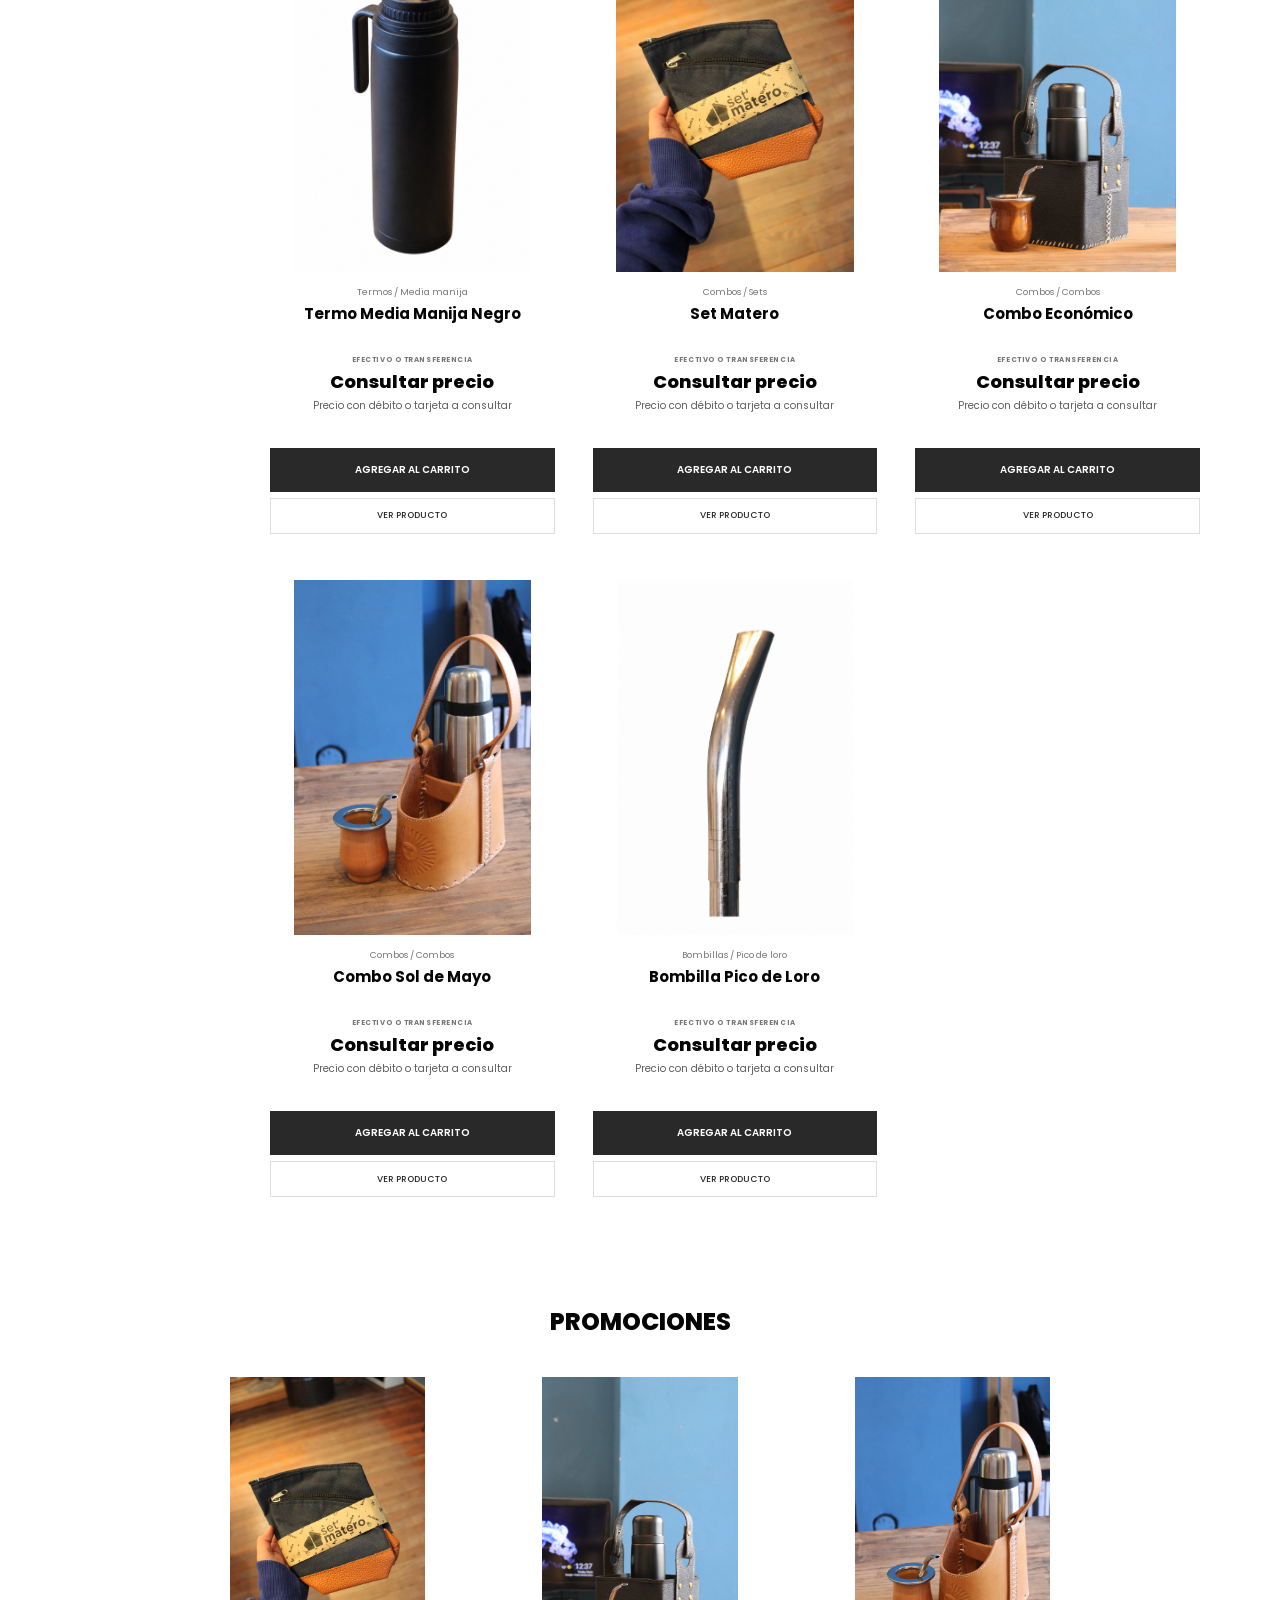
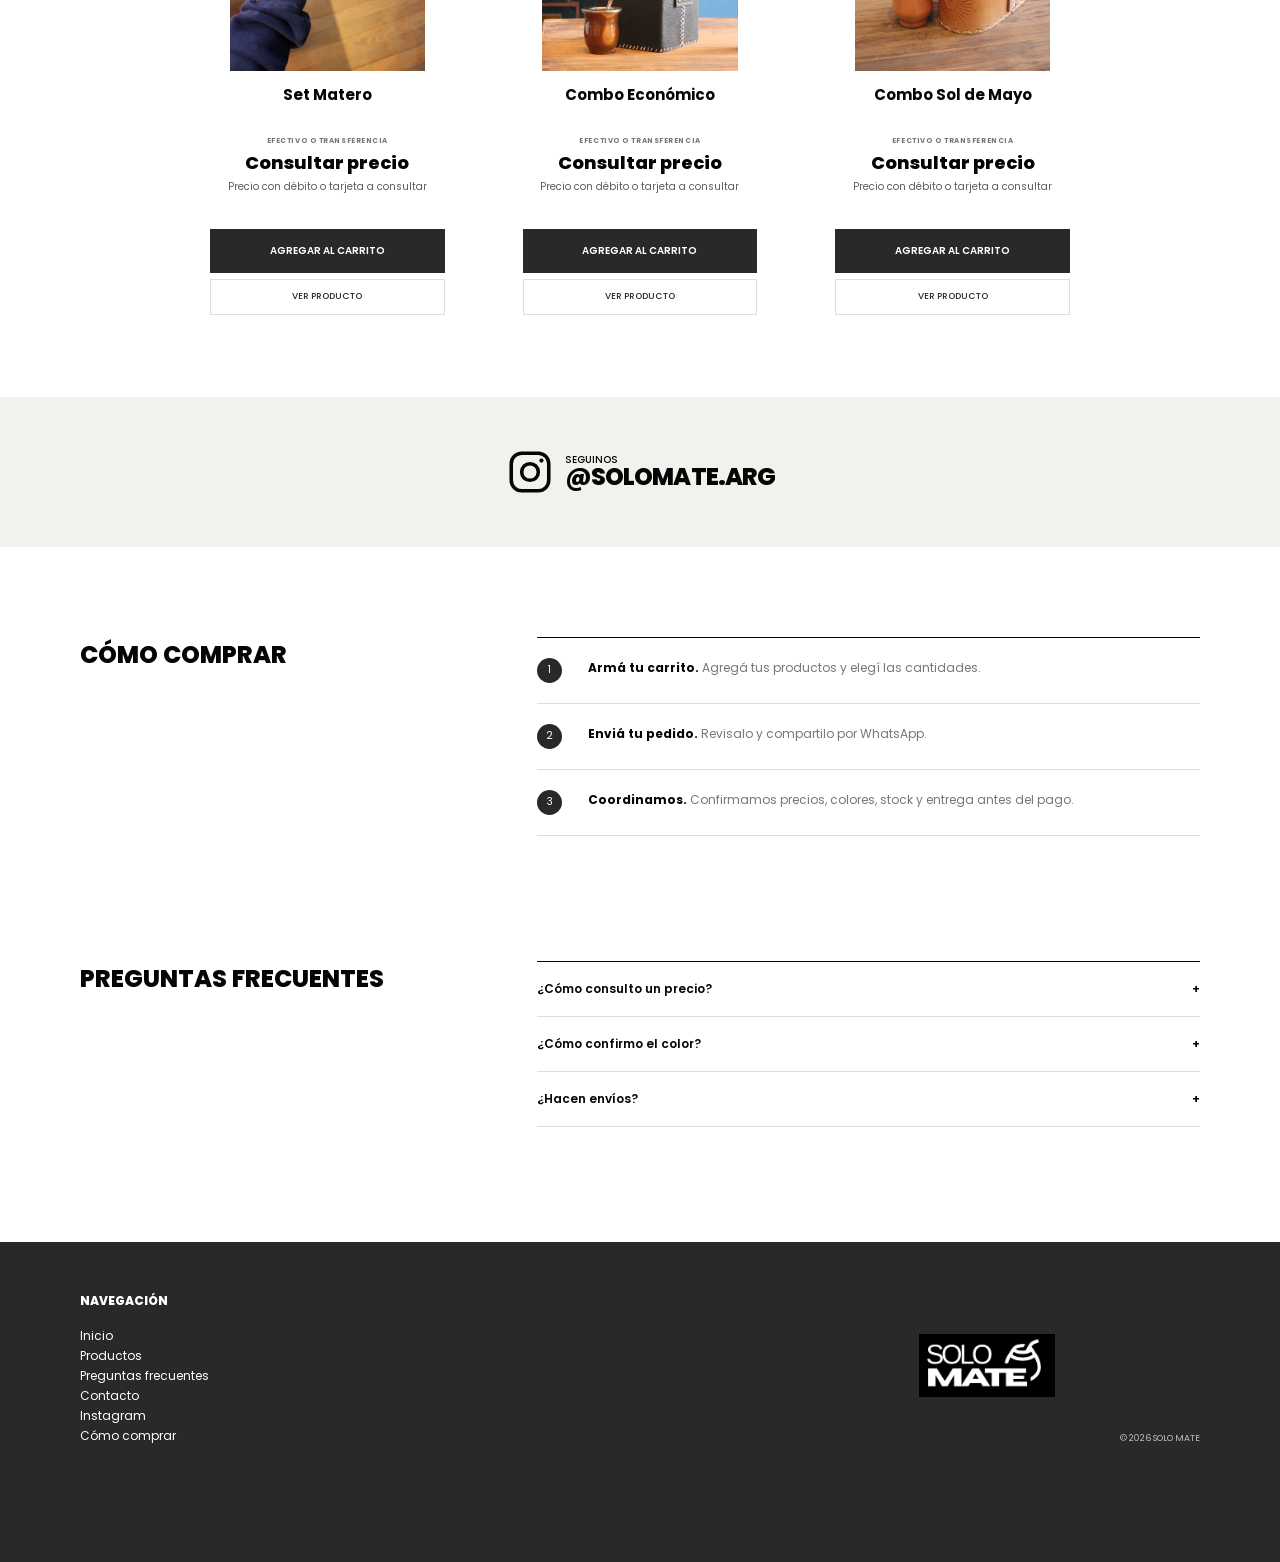
==== commit 20bc2611: "Add files via upload" ====
--- a/index.html
+++ b/index.html
@@ -8,8 +8,9 @@
   <meta property="og:title" content="SOLO MATE">
   <meta property="og:description" content="Mates, termos, yerbas y accesorios.">
   <meta property="og:image" content="[data-uri]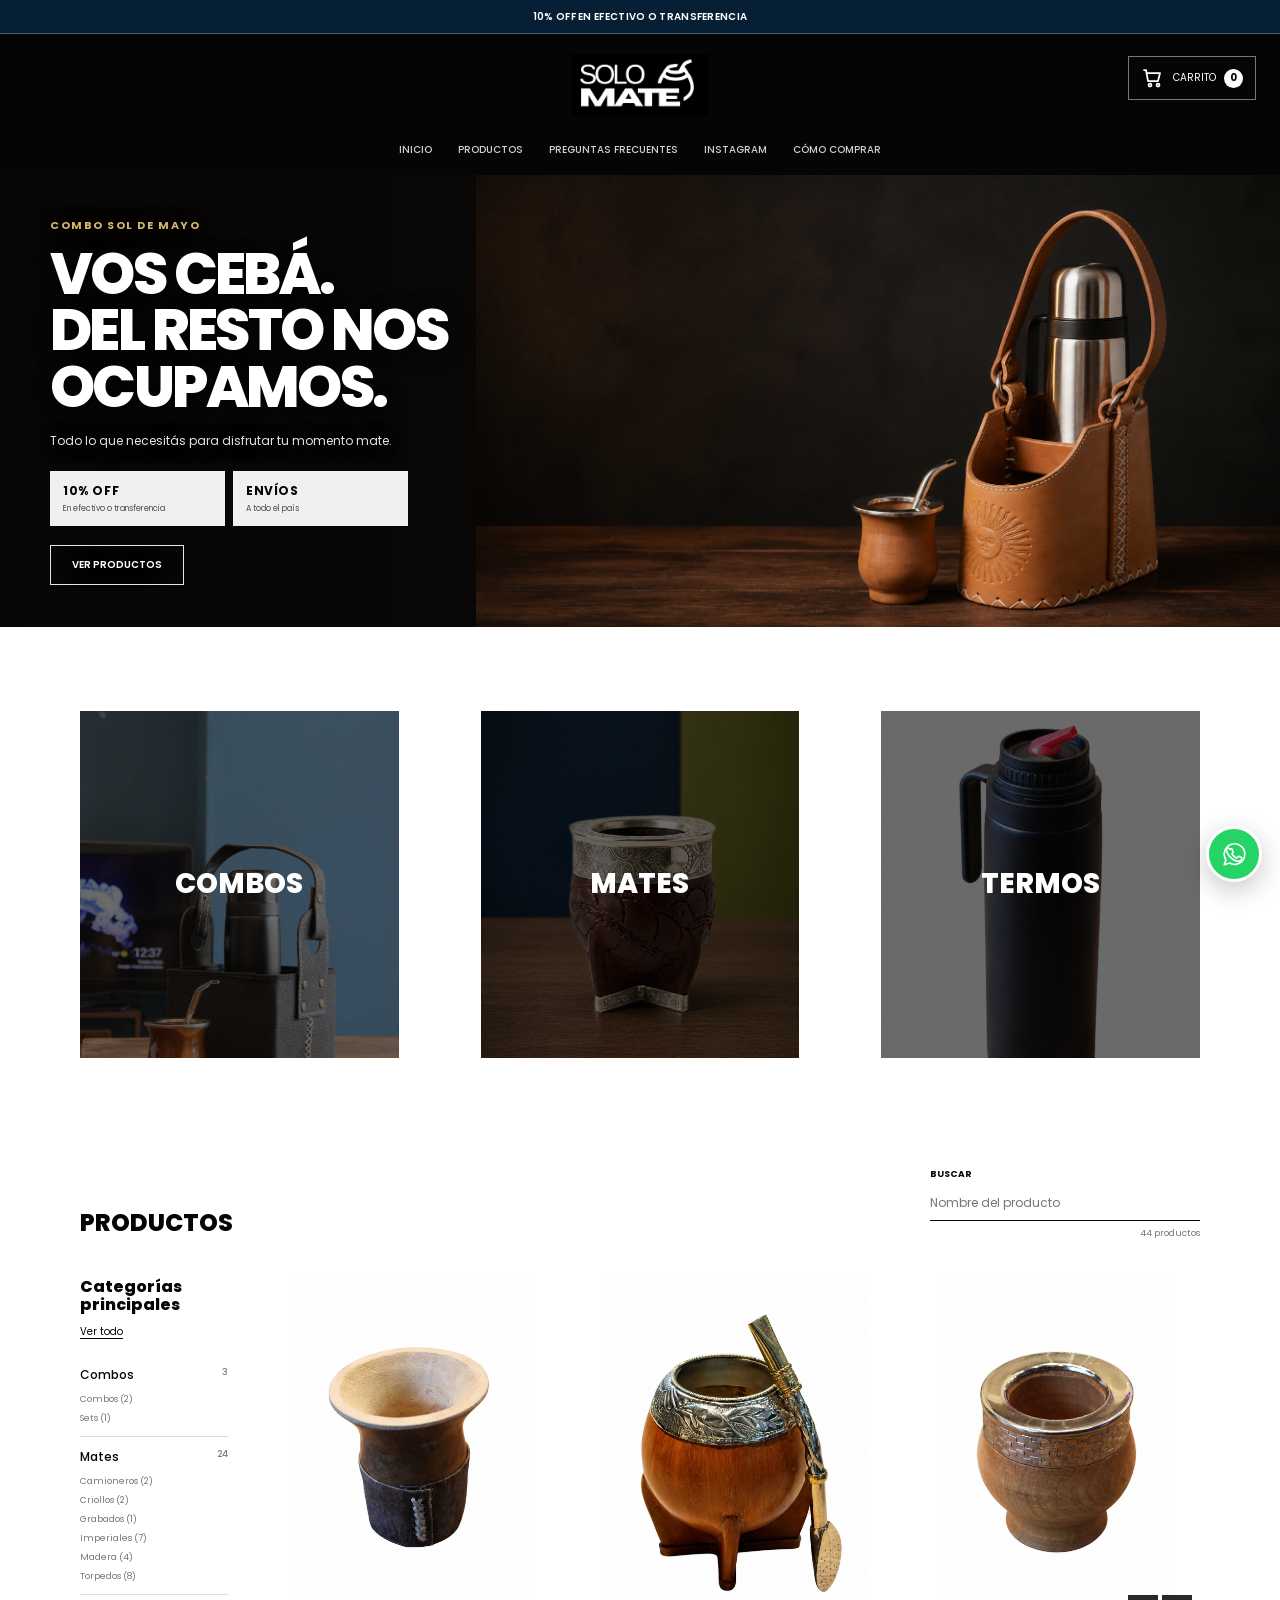
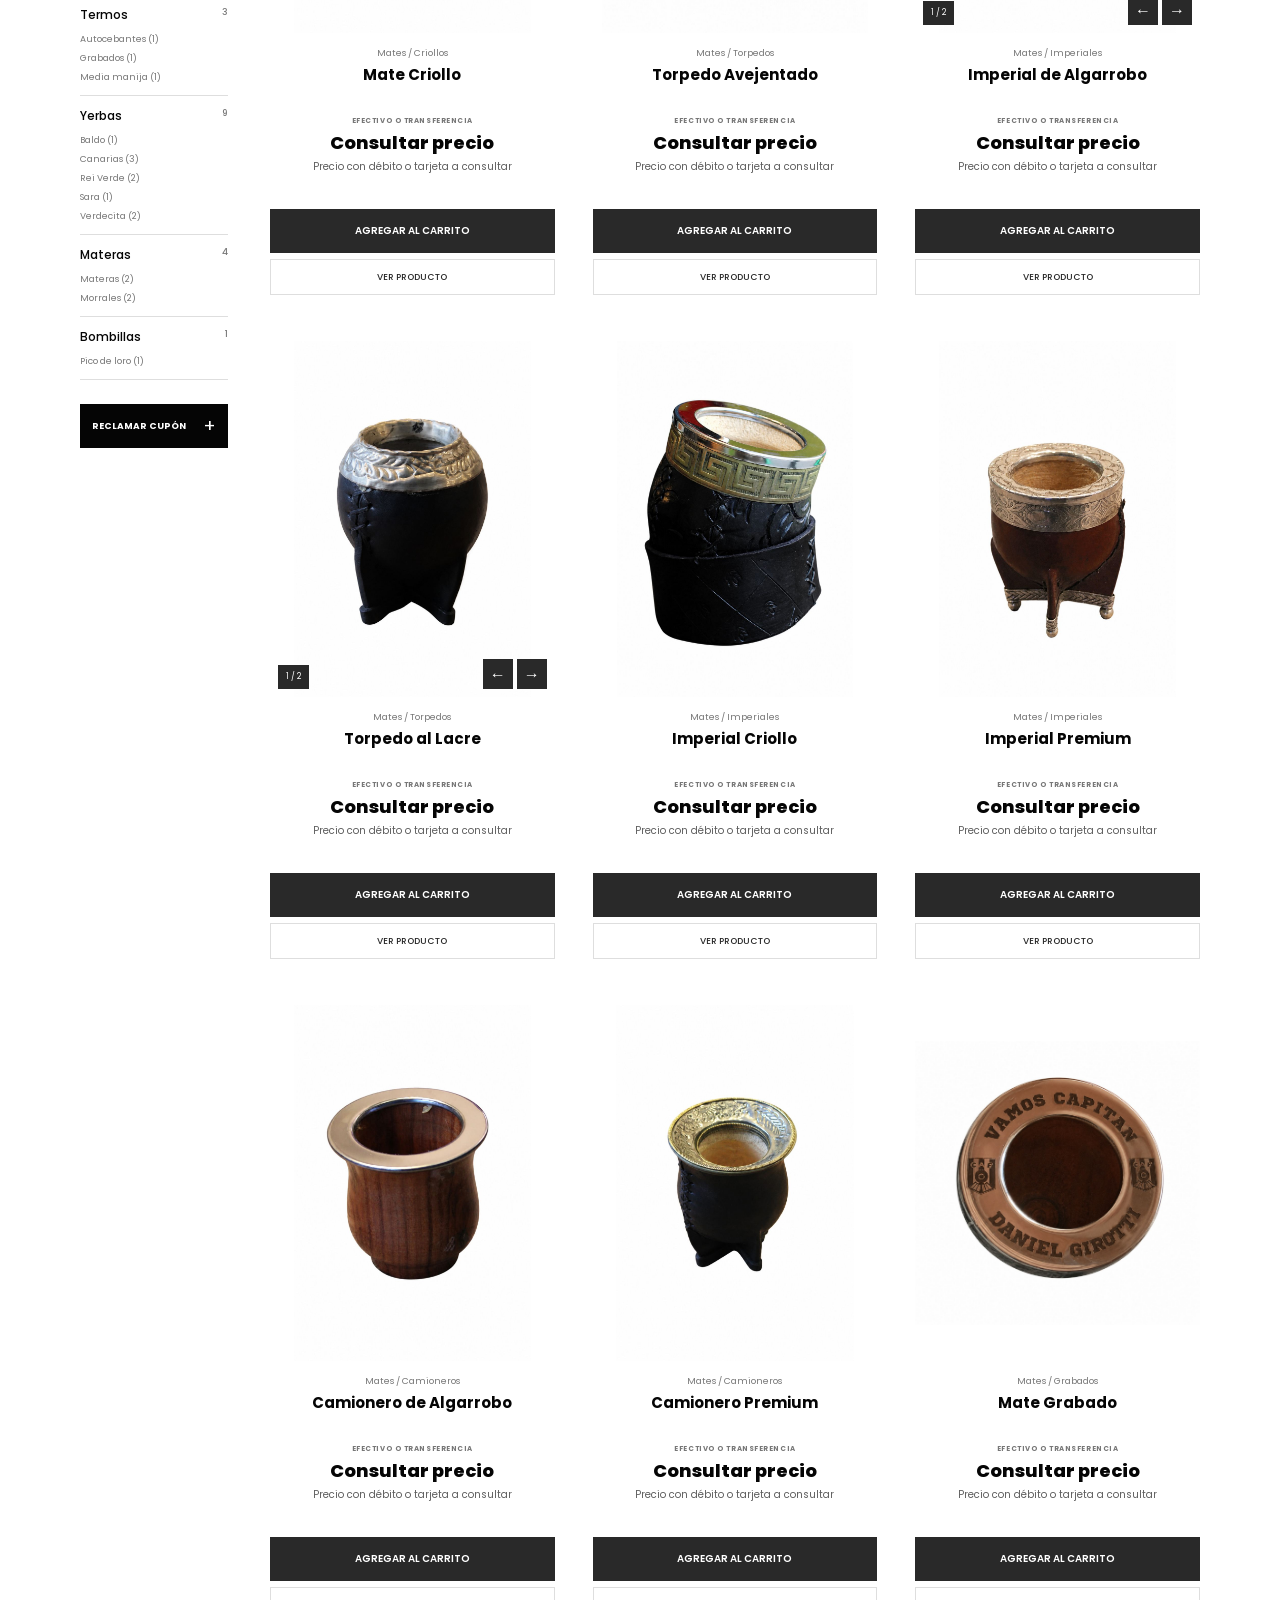
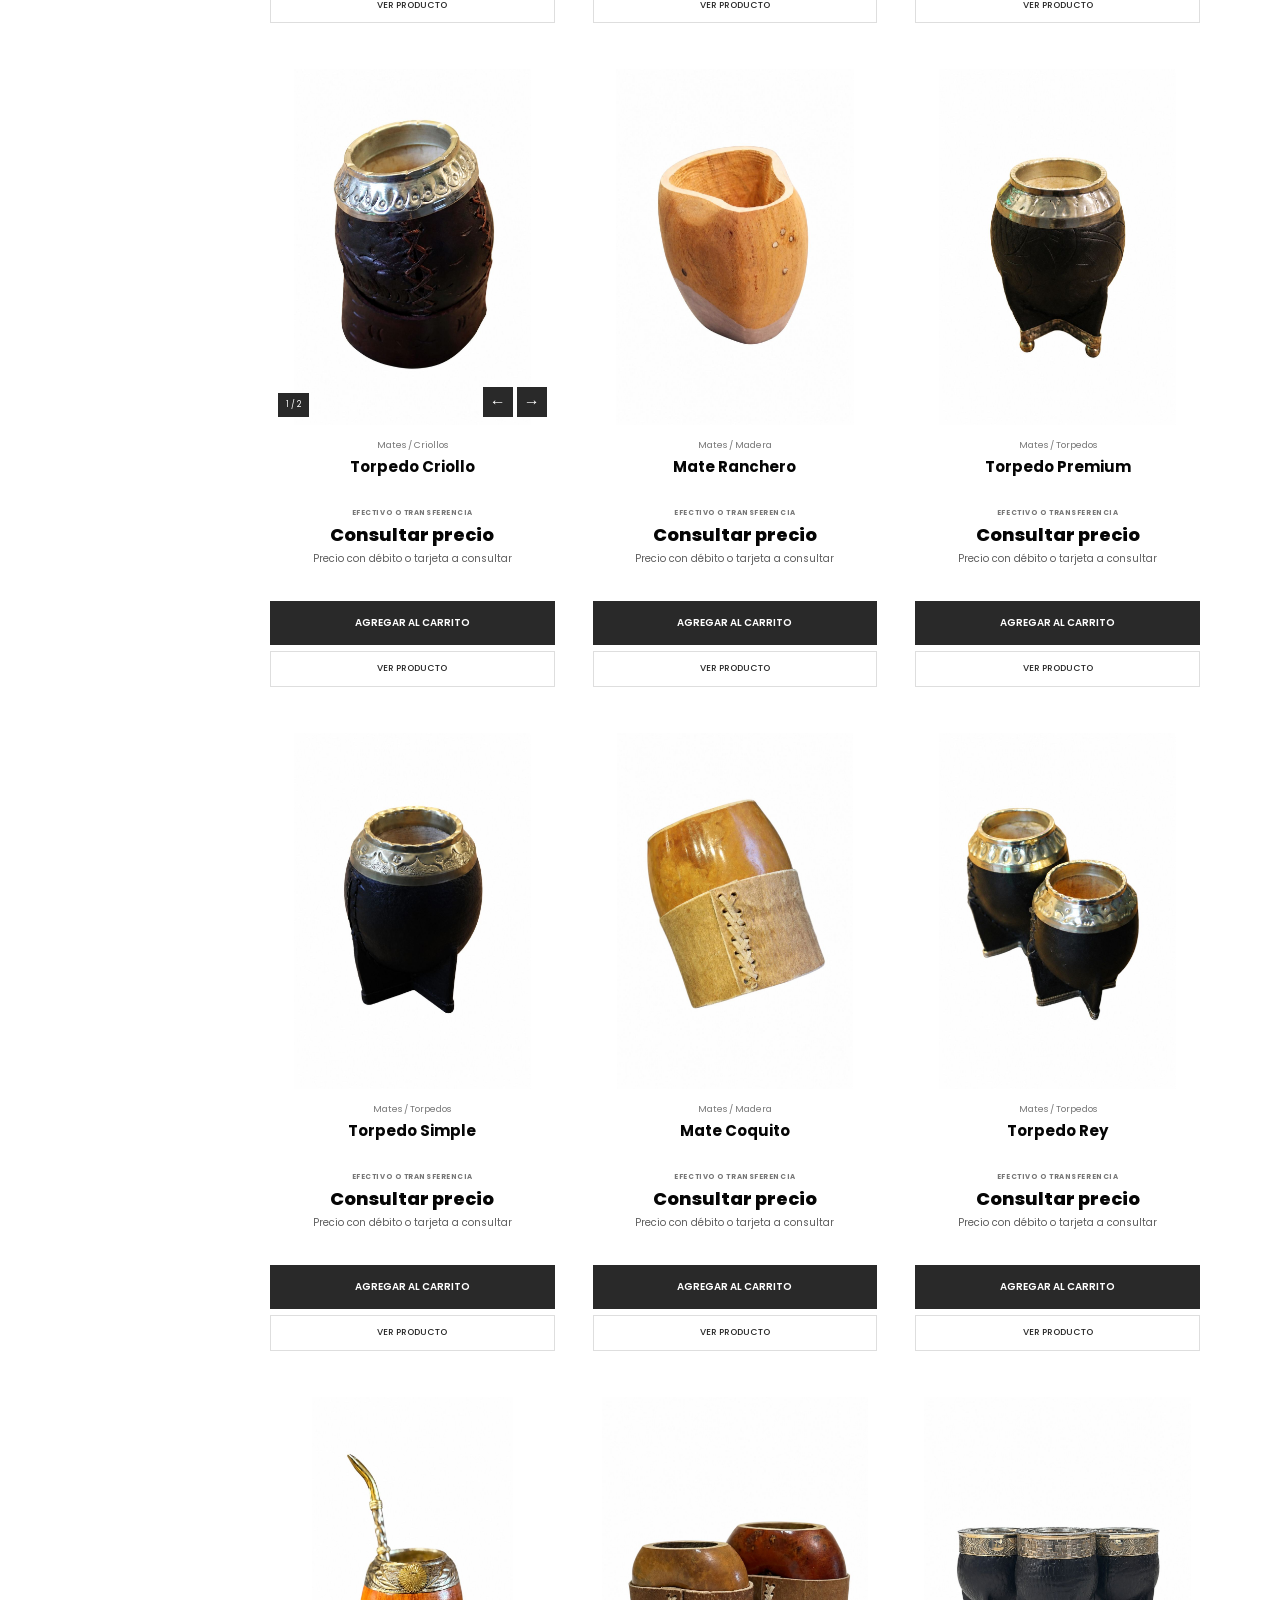
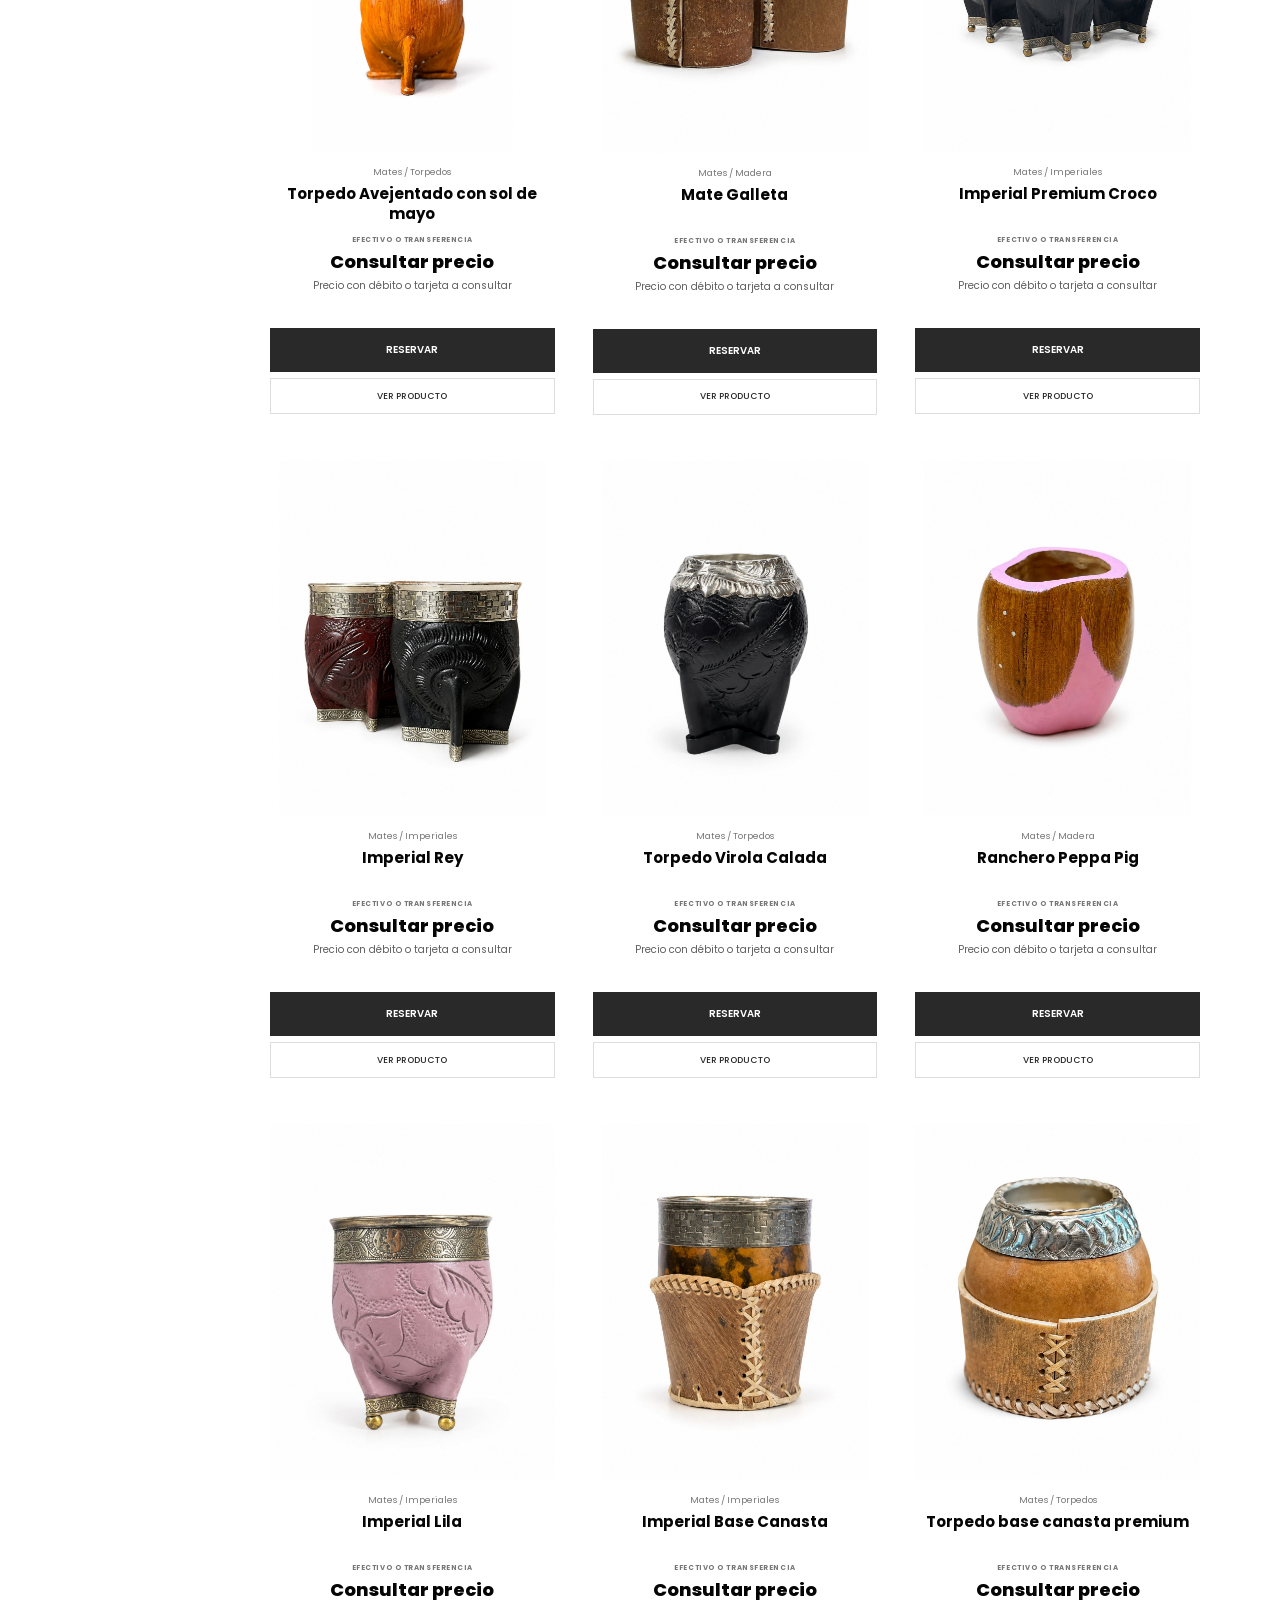
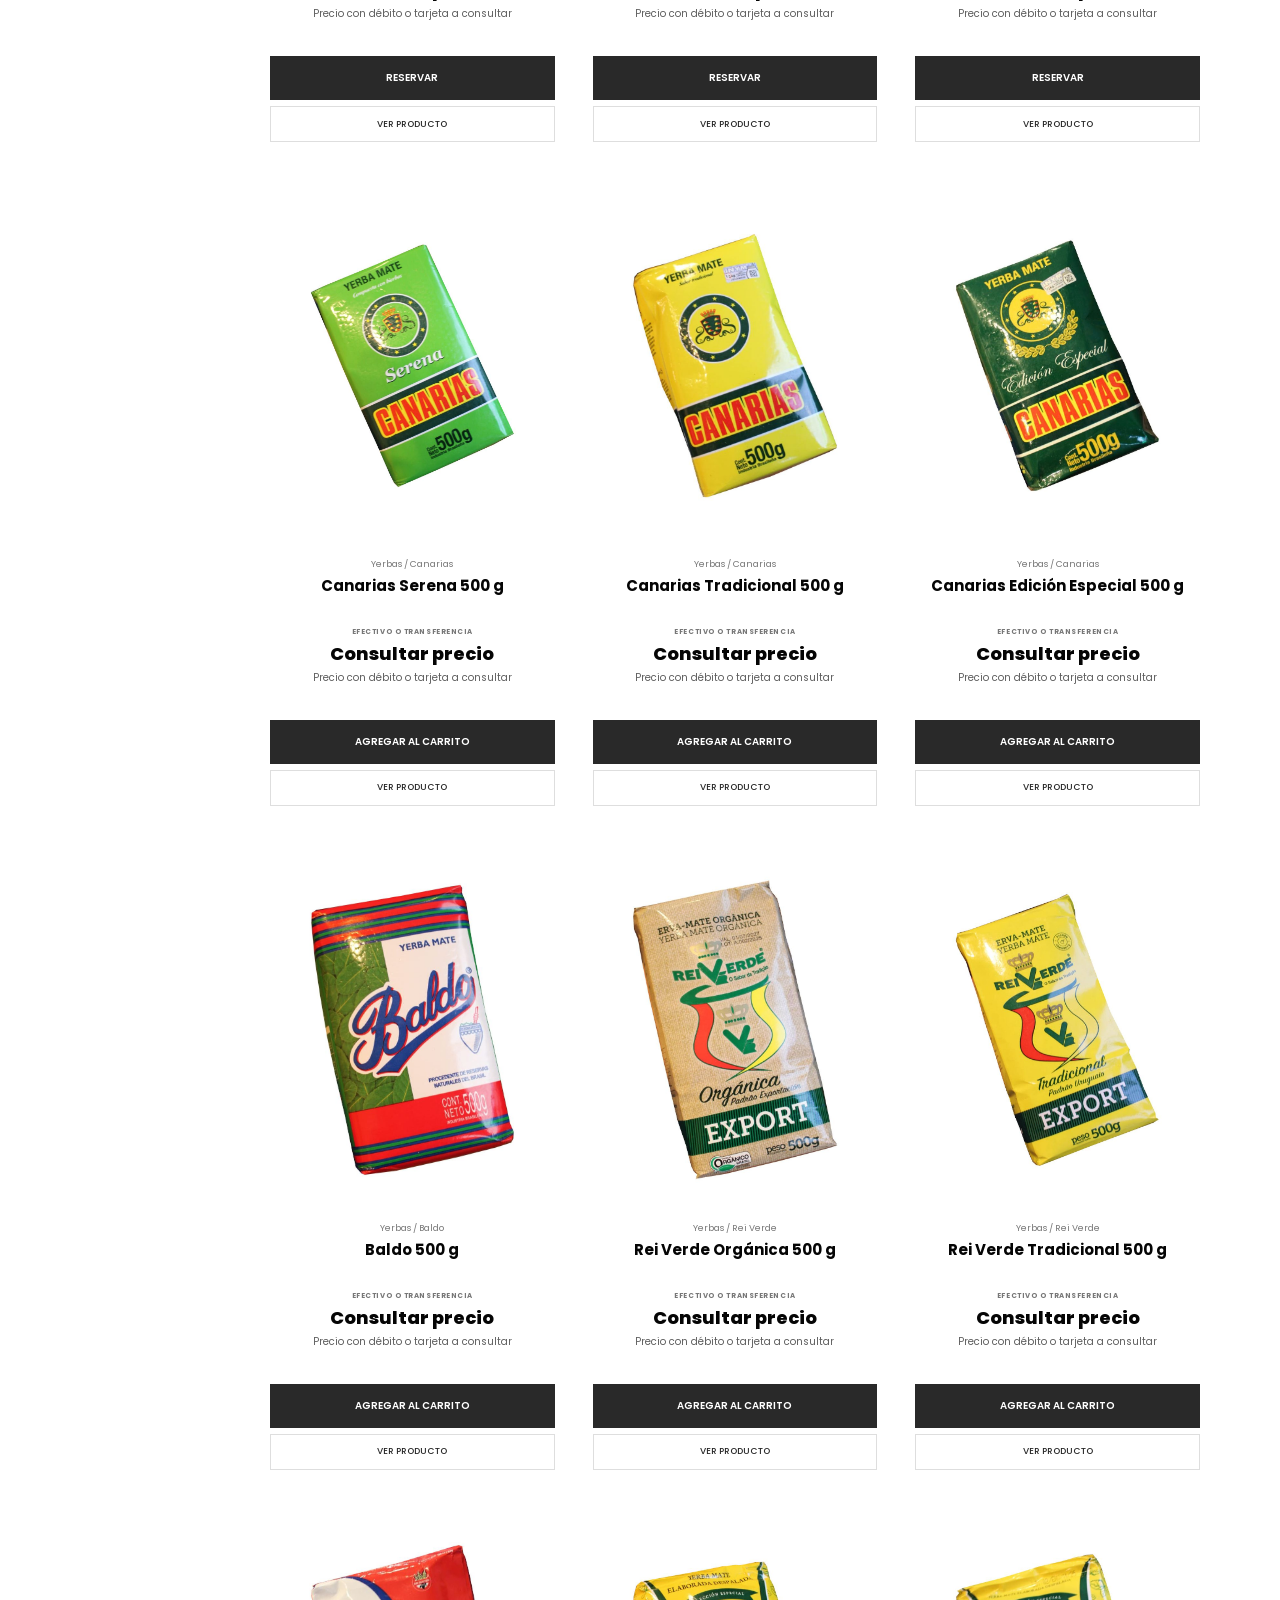
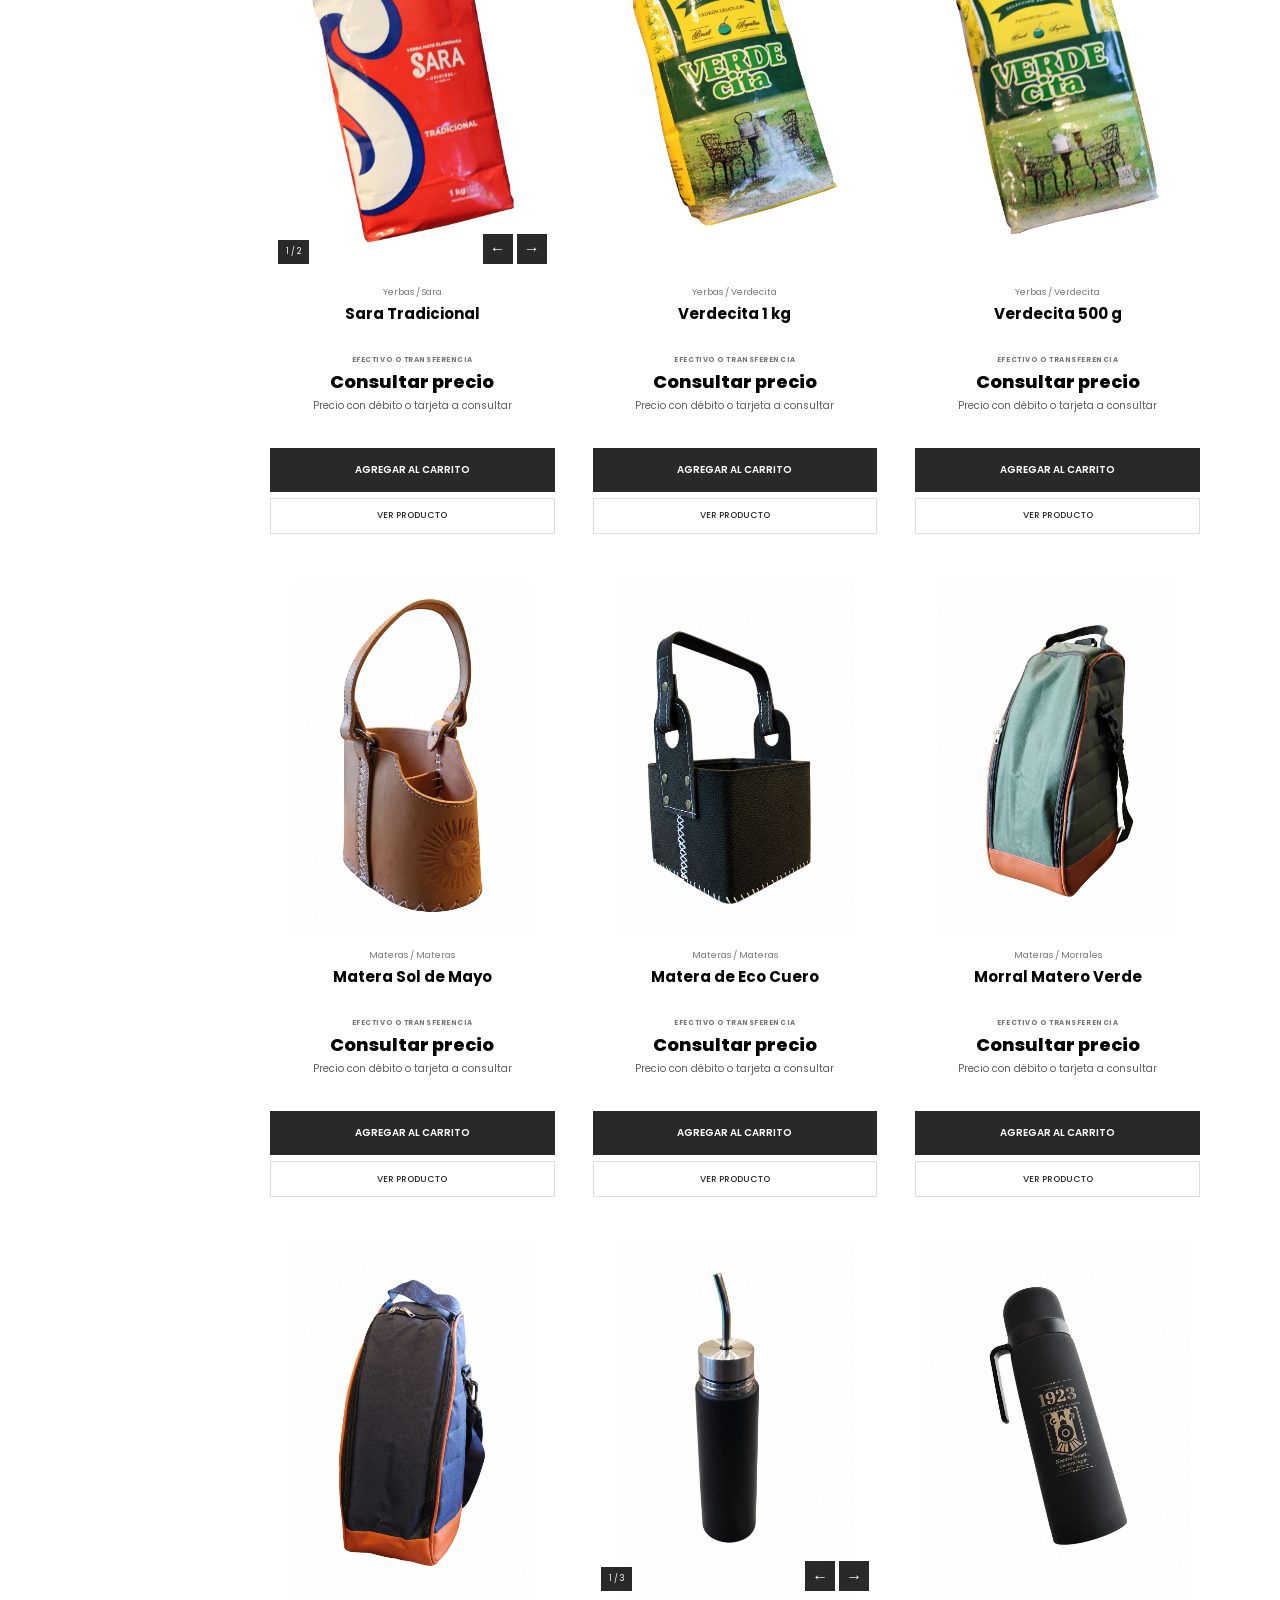
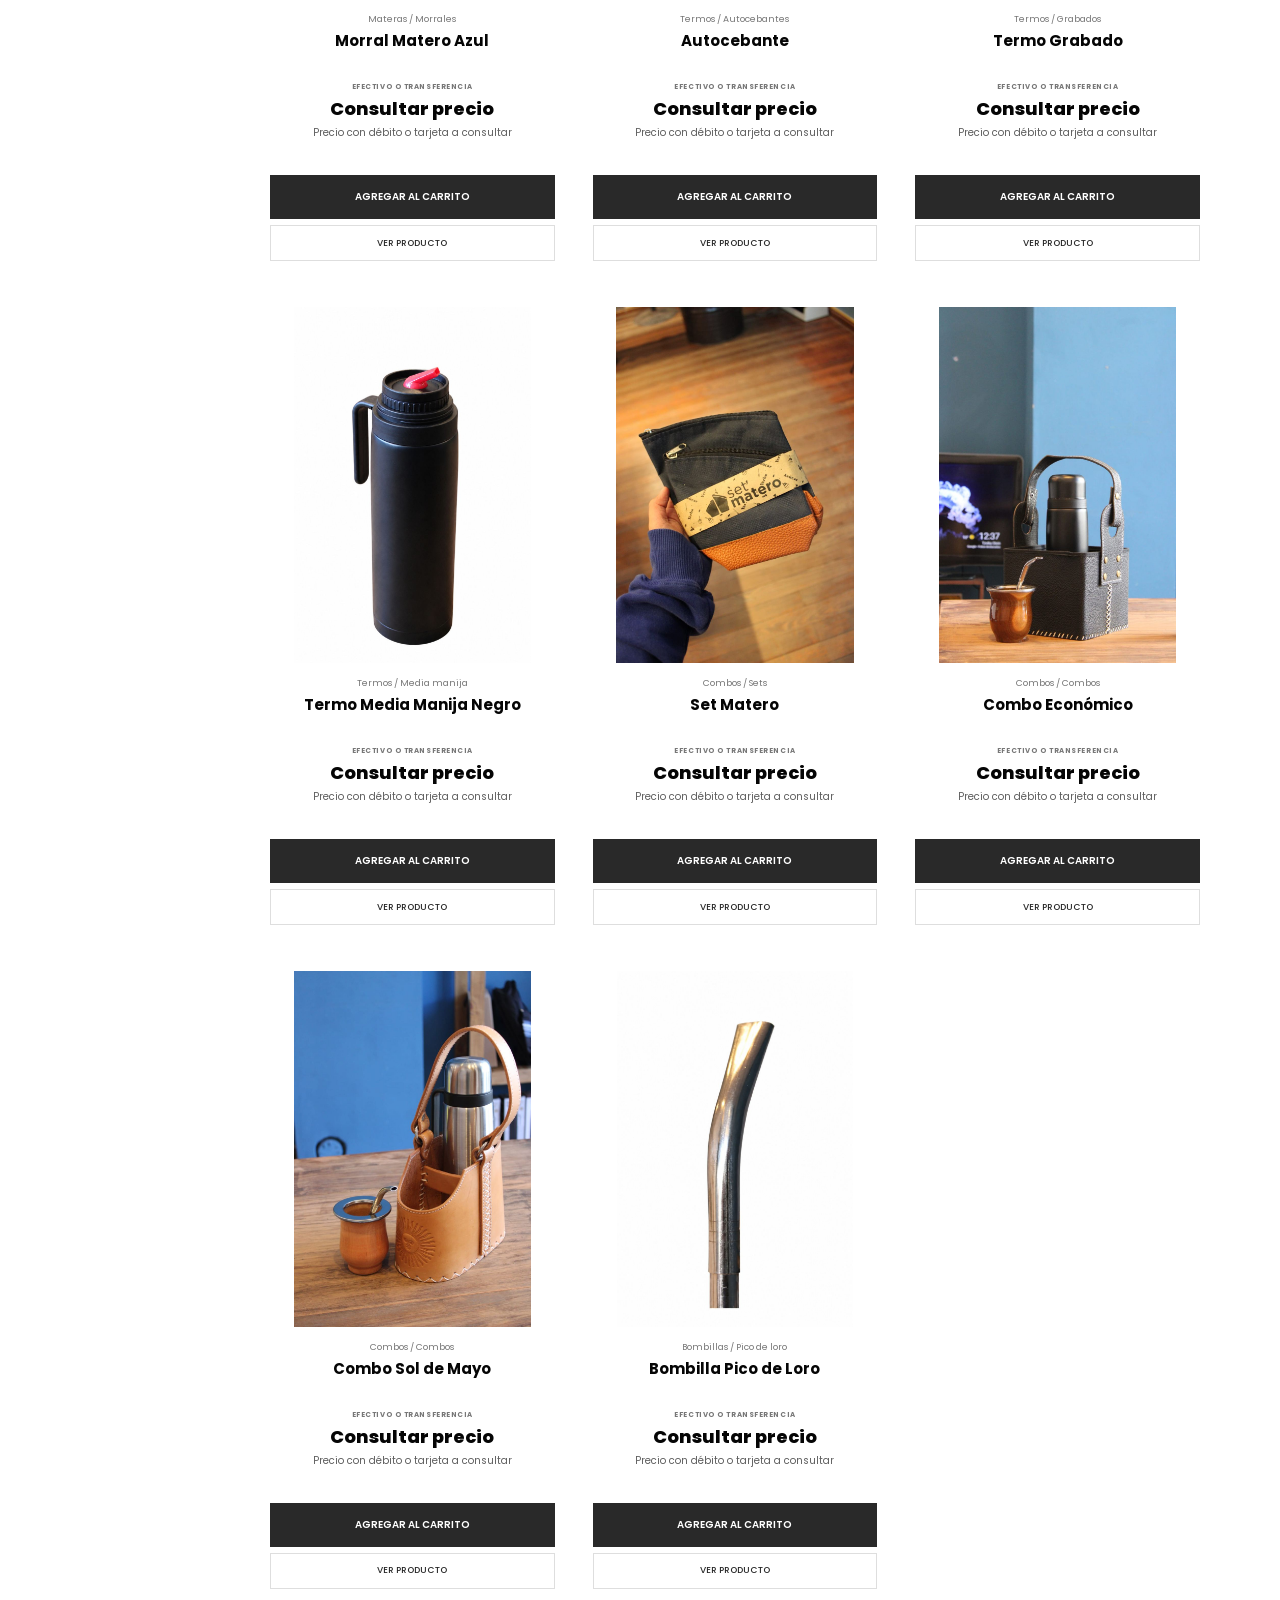
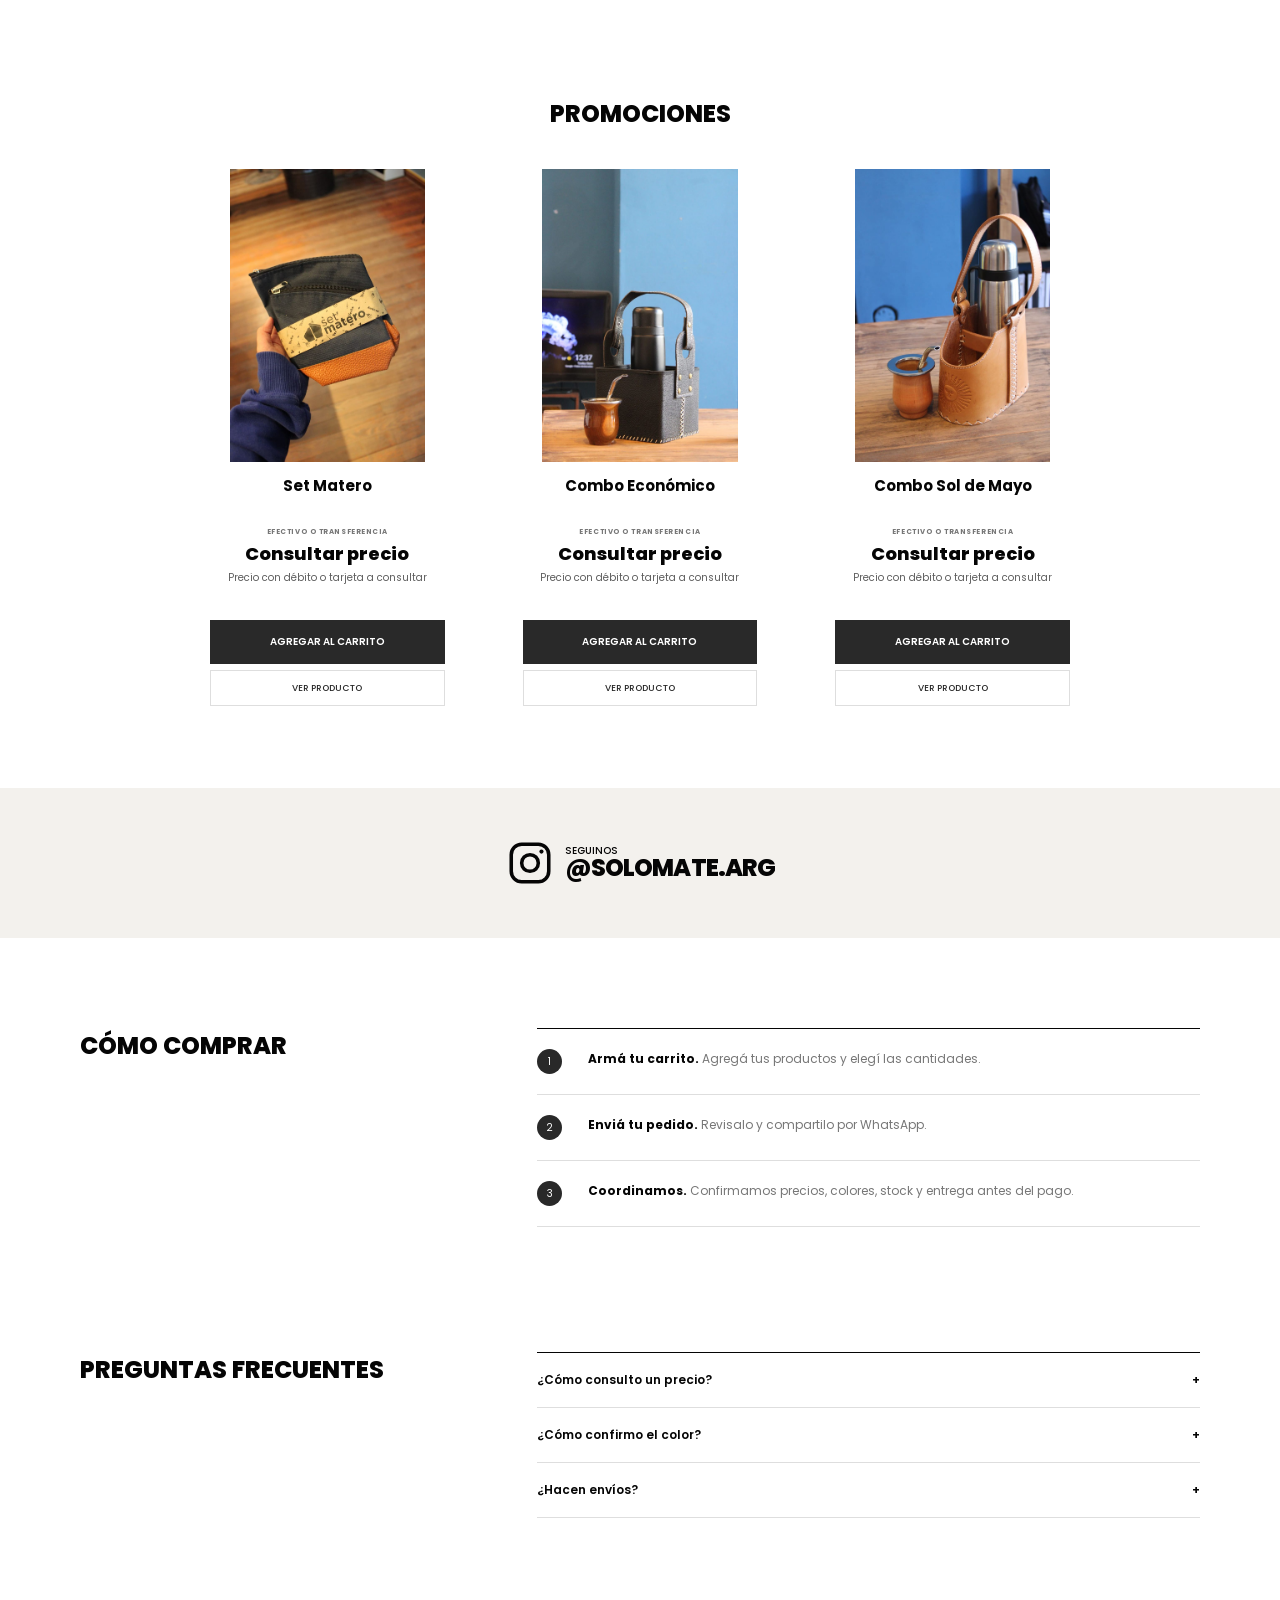
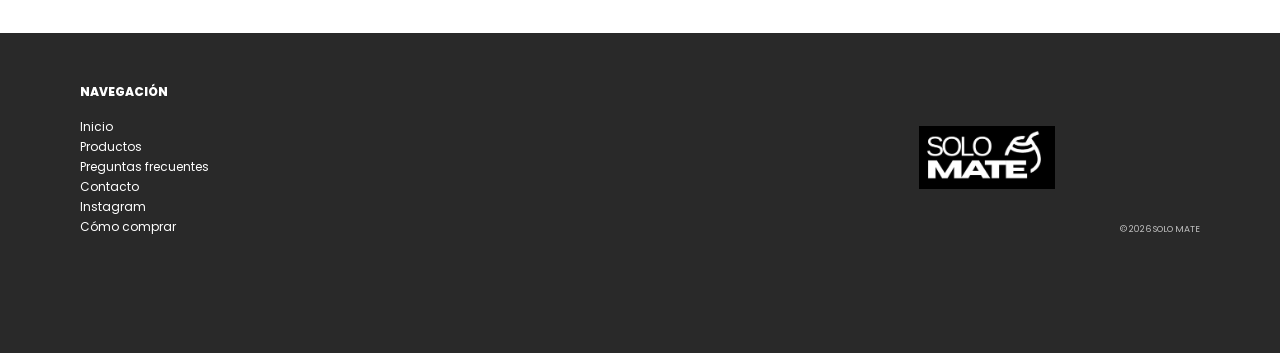
==== commit 6d9e0b73: "Add files via upload" ====
--- a/index.html
+++ b/index.html
@@ -233,17 +233,19 @@
 @media (max-width: 760px) {
   body { background: var(--cream); }
   body.mobile-menu-open { overflow: hidden; }
+  .discount-bar { min-height: 30px; padding: 7px 12px; font-size: 9px; }
   .desktop-header { display: none; }
-  .mobile-header { min-height: 88px; display: grid; grid-template-columns: 1fr auto 1fr; align-items: center; gap: 10px; padding: 10px 15px; }
+  .mobile-header { min-height: 68px; display: grid; grid-template-columns: minmax(0, 1fr) auto minmax(0, 1fr); align-items: center; gap: 8px; padding: 10px 12px; }
   .mobile-menu-toggle, .mobile-actions button { display: inline-flex; align-items: center; justify-content: center; padding: 0; color: var(--white); background: transparent; border: 0; cursor: pointer; }
-  .mobile-menu-toggle { justify-self: start; gap: 7px; font-size: 10px; letter-spacing: .08em; }
-  .mobile-menu-toggle svg { width: 27px; height: 27px; fill: none; stroke: currentColor; stroke-width: 1.8; }
-  .mobile-logo { width: 112px; display: block; }
+  .mobile-menu-toggle { justify-self: start; min-height: 44px; gap: 6px; font-size: 10px; letter-spacing: .04em; }
+  .mobile-menu-toggle svg { width: 24px; height: 24px; fill: none; stroke: currentColor; stroke-width: 1.8; }
+  .mobile-logo { width: 94px; display: block; }
   .mobile-logo img { width: 100%; height: auto; display: block; }
-  .mobile-actions { justify-self: end; display: flex; align-items: center; gap: 14px; }
+  .mobile-actions { justify-self: end; display: flex; align-items: center; gap: 6px; }
+  .mobile-actions button { width: 36px; min-height: 44px; }
   .mobile-actions svg { width: 25px; height: 25px; fill: none; stroke: currentColor; stroke-width: 1.75; stroke-linecap: round; stroke-linejoin: round; }
   .mobile-cart { position: relative; }
-  .mobile-cart > span { width: 20px; height: 20px; position: absolute; right: -9px; top: -8px; display: grid; place-items: center; color: var(--black); background: var(--white); border-radius: 50%; font-size: 9px; font-weight: 700; }
+  .mobile-cart > span { min-width: 18px; height: 18px; position: absolute; right: -1px; top: 0; display: grid; place-items: center; padding-inline: 4px; color: var(--black); background: var(--white); border-radius: 50%; font-size: 9px; font-weight: 700; }
   .mobile-menu-backdrop { position: fixed; z-index: 79; inset: 0; display: block; background: rgba(0,0,0,.58); }
   .mobile-menu-backdrop[hidden], .mobile-menu[hidden] { display: none; }
   .mobile-menu { width: min(86vw, 360px); position: fixed; z-index: 80; inset: 0 auto 0 0; display: flex; flex-direction: column; color: var(--black); background: var(--cream); box-shadow: 18px 0 45px rgba(0,0,0,.18); }
@@ -253,19 +255,20 @@
   .mobile-menu nav { display: grid; }
   .mobile-menu nav a { padding: 22px 24px; border-bottom: 1px solid rgba(5,5,5,.12); font-size: 16px; letter-spacing: .035em; text-transform: none; }
   .mobile-menu-contact { margin: auto 20px 24px; min-height: 48px; padding: 0 18px; color: var(--white); background: var(--black); border: 0; font-size: 10px; font-weight: 700; letter-spacing: .06em; text-transform: uppercase; }
-  .banner { min-height: 520px; place-items: end center; padding: 0 14px 14px; background-position: center, right top; background-size: cover, auto 58%; }
-  .banner-copy { width: min(100%, 430px); padding: 20px 18px; background: rgba(0,0,0,.78); backdrop-filter: blur(3px); text-align: left; }
-  .banner-copy .banner-kicker { margin-bottom: 8px; font-size: 8px; letter-spacing: .12em; }
-  .banner h1 { font-size: clamp(30px, 9vw, 42px); }
-  .banner-copy .banner-description { margin-top: 10px; font-size: 10px; }
-  .banner-benefits { gap: 6px; margin-top: 14px; }
-  .banner-benefits span { min-width: 0; flex: 1; padding: 9px; }
-  .banner-benefits strong { font-size: 10px; }
-  .banner-benefits small { font-size: 7px; line-height: 1.3; }
-  .banner a { margin-top: 18px; }
-  .category-section.page-width { width: 100%; padding: 14px 0; }
-  .category-grid { grid-template-columns: 1fr; gap: 14px; }
-  .category-card { aspect-ratio: 4 / 5; }
+  /* Banner horizontal: texto a la izquierda y foto completa a la derecha. */
+  .banner { min-height: 0; aspect-ratio: 16 / 9; place-items: center start; padding: 12px 4%; background-position: center, center; background-size: cover, 100% auto; }
+  .banner-copy { width: 46%; min-width: 0; padding: 0; background: transparent; backdrop-filter: none; text-align: left; }
+  .banner-copy .banner-kicker { margin-bottom: 6px; font-size: clamp(7px, 2vw, 11px); letter-spacing: .06em; }
+  .banner h1 { font-size: clamp(16px, 4.6vw, 34px); line-height: 1.08; letter-spacing: -.035em; }
+  .banner-copy .banner-description { display: none; }
+  .banner-benefits { gap: 5px; margin-top: 9px; }
+  .banner-benefits span { min-width: 0; flex: 1; padding: 6px 5px; }
+  .banner-benefits strong { font-size: clamp(8px, 2.1vw, 12px); }
+  .banner-benefits small { margin-top: 2px; font-size: clamp(6px, 1.7vw, 9px); line-height: 1.3; }
+  .banner a { min-height: 44px; align-items: center; justify-content: center; margin-top: 9px; padding: 7px 10px; font-size: clamp(8px, 2vw, 11px); }
+  .category-section.page-width { width: 100%; padding: 40px 0; }
+  .category-grid { grid-template-columns: 1fr; gap: 28px; }
+  .category-card { aspect-ratio: 1; }
   .category-card span { font-size: clamp(32px, 10vw, 48px); letter-spacing: -.03em; }
   .catalog-layout { grid-template-columns: 1fr; gap: 18px; }
   .catalog-menu { position: static; }
@@ -283,17 +286,12 @@
   .detail-grid { grid-template-columns: 1fr; }
   .detail-info { position: static; }
   .related-grid { grid-template-columns: repeat(2, 1fr); }
+  .whatsapp-float { width: 48px; height: 48px; right: 14px; bottom: 14px; border-width: 2px; }
+  .whatsapp-float svg { width: 26px; height: 26px; }
 }
 
 @media (max-width: 520px) {
   .page-width { width: calc(100% - 22px); }
-  .discount-bar { min-height: 36px; font-size: 8px; }
-  .mobile-header { min-height: 82px; padding-inline: 12px; }
-  .mobile-menu-toggle span { display: none; }
-  .mobile-logo { width: 104px; }
-  .banner { min-height: 500px; }
-  .category-section { padding-block: 12px; }
-  .category-card { aspect-ratio: .82; }
   .catalog-section { padding-top: 42px; background: var(--cream); }
   .catalog-header { flex-direction: column; align-items: flex-start; gap: 20px; }
   .catalog-tools { width: 100%; }
@@ -322,7 +320,6 @@
   .footer-logo { align-self: auto; }
   .footer small { align-self: auto; }
   .footer .brand-logo { width: 150px; }
-  .whatsapp-float { width: 58px; height: 58px; right: 14px; bottom: 14px; }
   .product-detail { padding-block: 35px 70px; }
   .detail-info h1 { font-size: 38px; }
   .related-grid { grid-template-columns: 1fr 1fr; gap: 12px; }
@@ -788,6 +785,44 @@
     images: ['images/torpedo rey.jpg'],
   },
   {
+    id: 'torpedo-avejentado-sol-de-mayo',
+    name: 'Torpedo Avejentado con sol de mayo',
+    category: 'Mates', subcategory: 'Torpedos', price: null, stock: 0, reservable: true,
+    colors: ['Natural'], images: ['images/torpedo avejentado sol de mayo.png'],
+  },
+  {
+    id: 'mate-galleta', name: 'Mate Galleta', category: 'Mates', subcategory: 'Madera',
+    price: null, stock: 0, reservable: true, colors: ['Natural', 'Marrón'], images: ['images/mate galleta.png'],
+  },
+  {
+    id: 'imperial-premium-croco', name: 'Imperial Premium Croco', category: 'Mates', subcategory: 'Imperiales',
+    price: null, stock: 0, reservable: true, colors: ['Negro'], images: ['images/imperial premium croco.png'],
+  },
+  {
+    id: 'imperial-rey', name: 'Imperial Rey', category: 'Mates', subcategory: 'Imperiales',
+    price: null, stock: 0, reservable: true, colors: ['Negro', 'Bordó'], images: ['images/imperial rey.png'],
+  },
+  {
+    id: 'torpedo-virola-calada', name: 'Torpedo Virola Calada', category: 'Mates', subcategory: 'Torpedos',
+    price: null, stock: 0, reservable: true, colors: ['Negro'], images: ['images/torpedo virola calada.png'],
+  },
+  {
+    id: 'ranchero-peppa-pig', name: 'Ranchero Peppa Pig', category: 'Mates', subcategory: 'Madera',
+    price: null, stock: 0, reservable: true, colors: ['Rosa'], images: ['images/ranchero peppa pig.png'],
+  },
+  {
+    id: 'imperial-lila', name: 'Imperial Lila', category: 'Mates', subcategory: 'Imperiales',
+    price: null, stock: 0, reservable: true, colors: ['Lila'], images: ['images/imperial lila.png'],
+  },
+  {
+    id: 'imperial-base-canasta', name: 'Imperial Base Canasta', category: 'Mates', subcategory: 'Imperiales',
+    price: null, stock: 0, reservable: true, colors: ['Natural'], images: ['images/imperial base canasta.png'],
+  },
+  {
+    id: 'torpedo-base-canasta-premium', name: 'Torpedo base canasta premium', category: 'Mates', subcategory: 'Torpedos',
+    price: null, stock: 0, reservable: true, colors: ['Natural'], images: ['images/torpedo base canasta premium.png'],
+  },
+  {
     id: 'canarias-serena',
     name: 'Canarias Serena 500 g',
     category: 'Yerbas',
@@ -973,7 +1008,7 @@
   },
 ];
 
-window.SOLO_MATE_IMAGES = {"images/auto cebante (foto 2) carrusel.jpg": "[data-uri]", "images/auto cebante (foto 3) carrusel.jpg": "[data-uri]